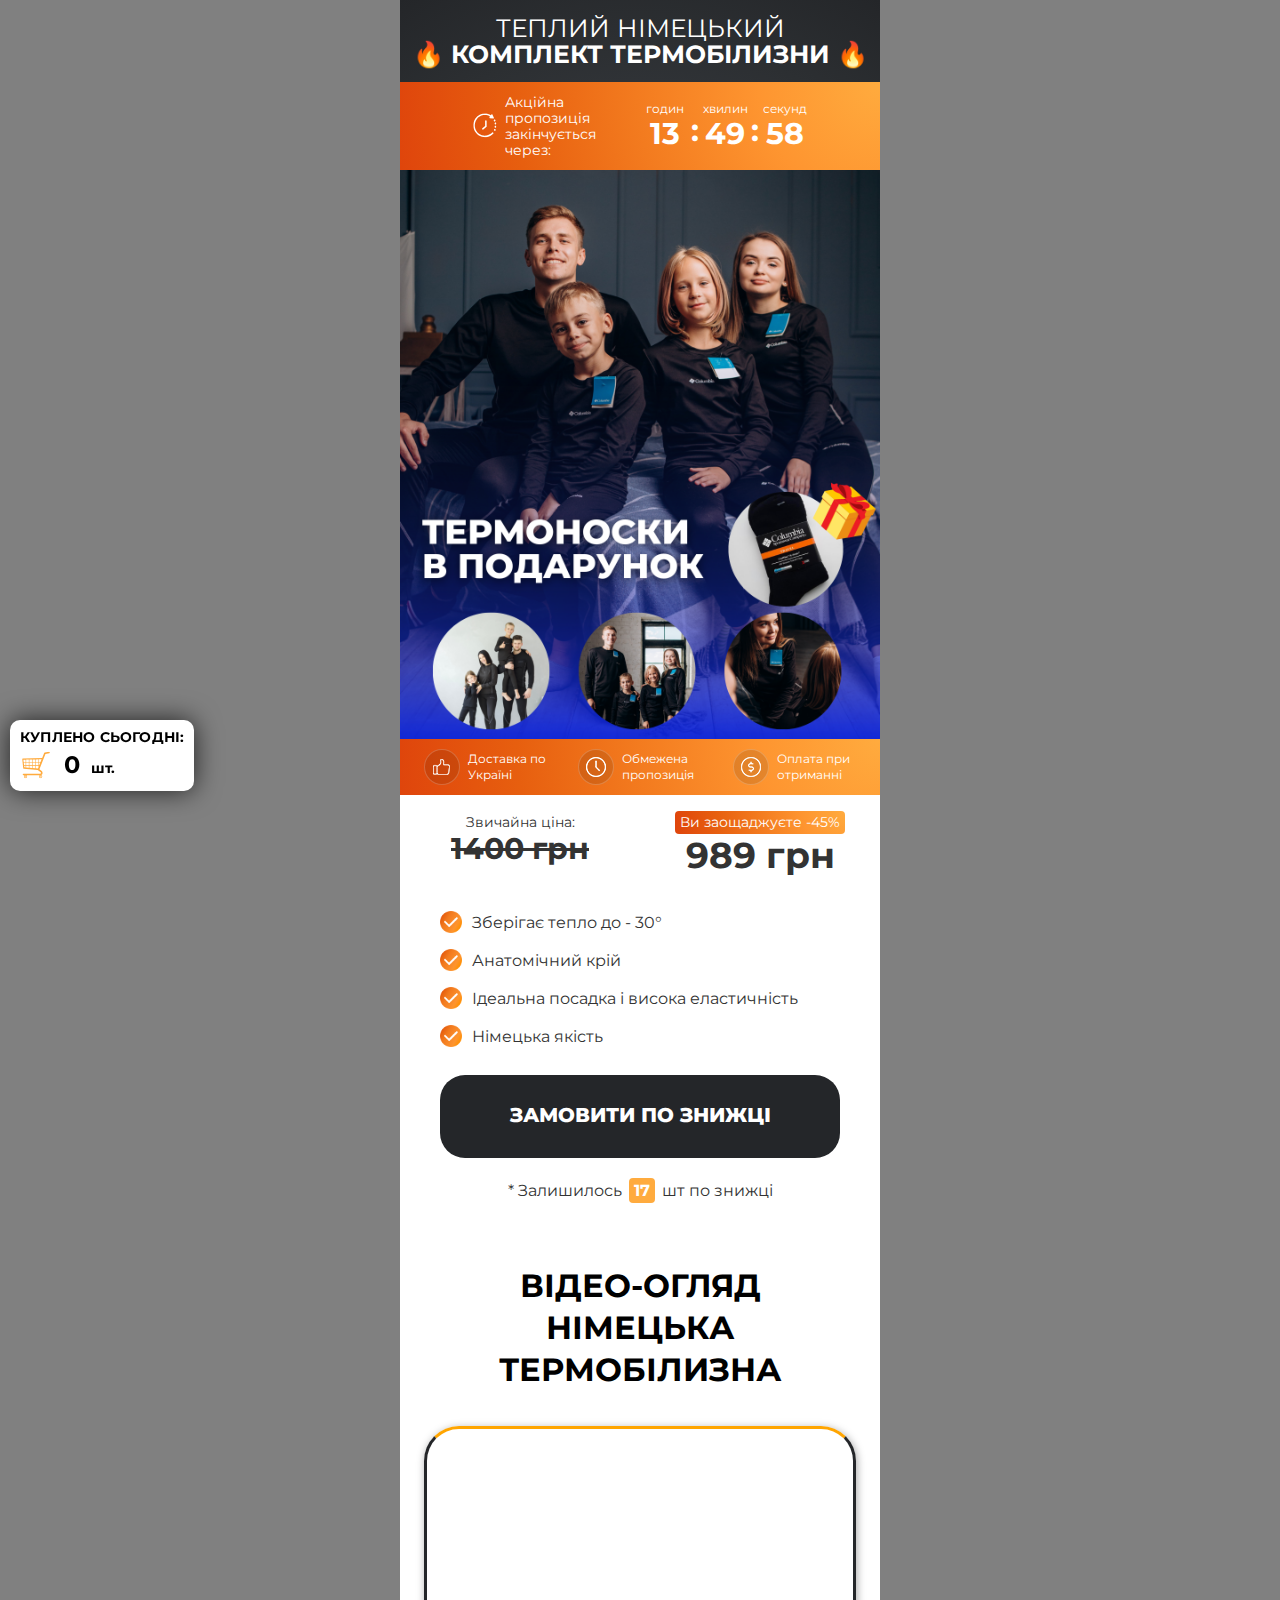
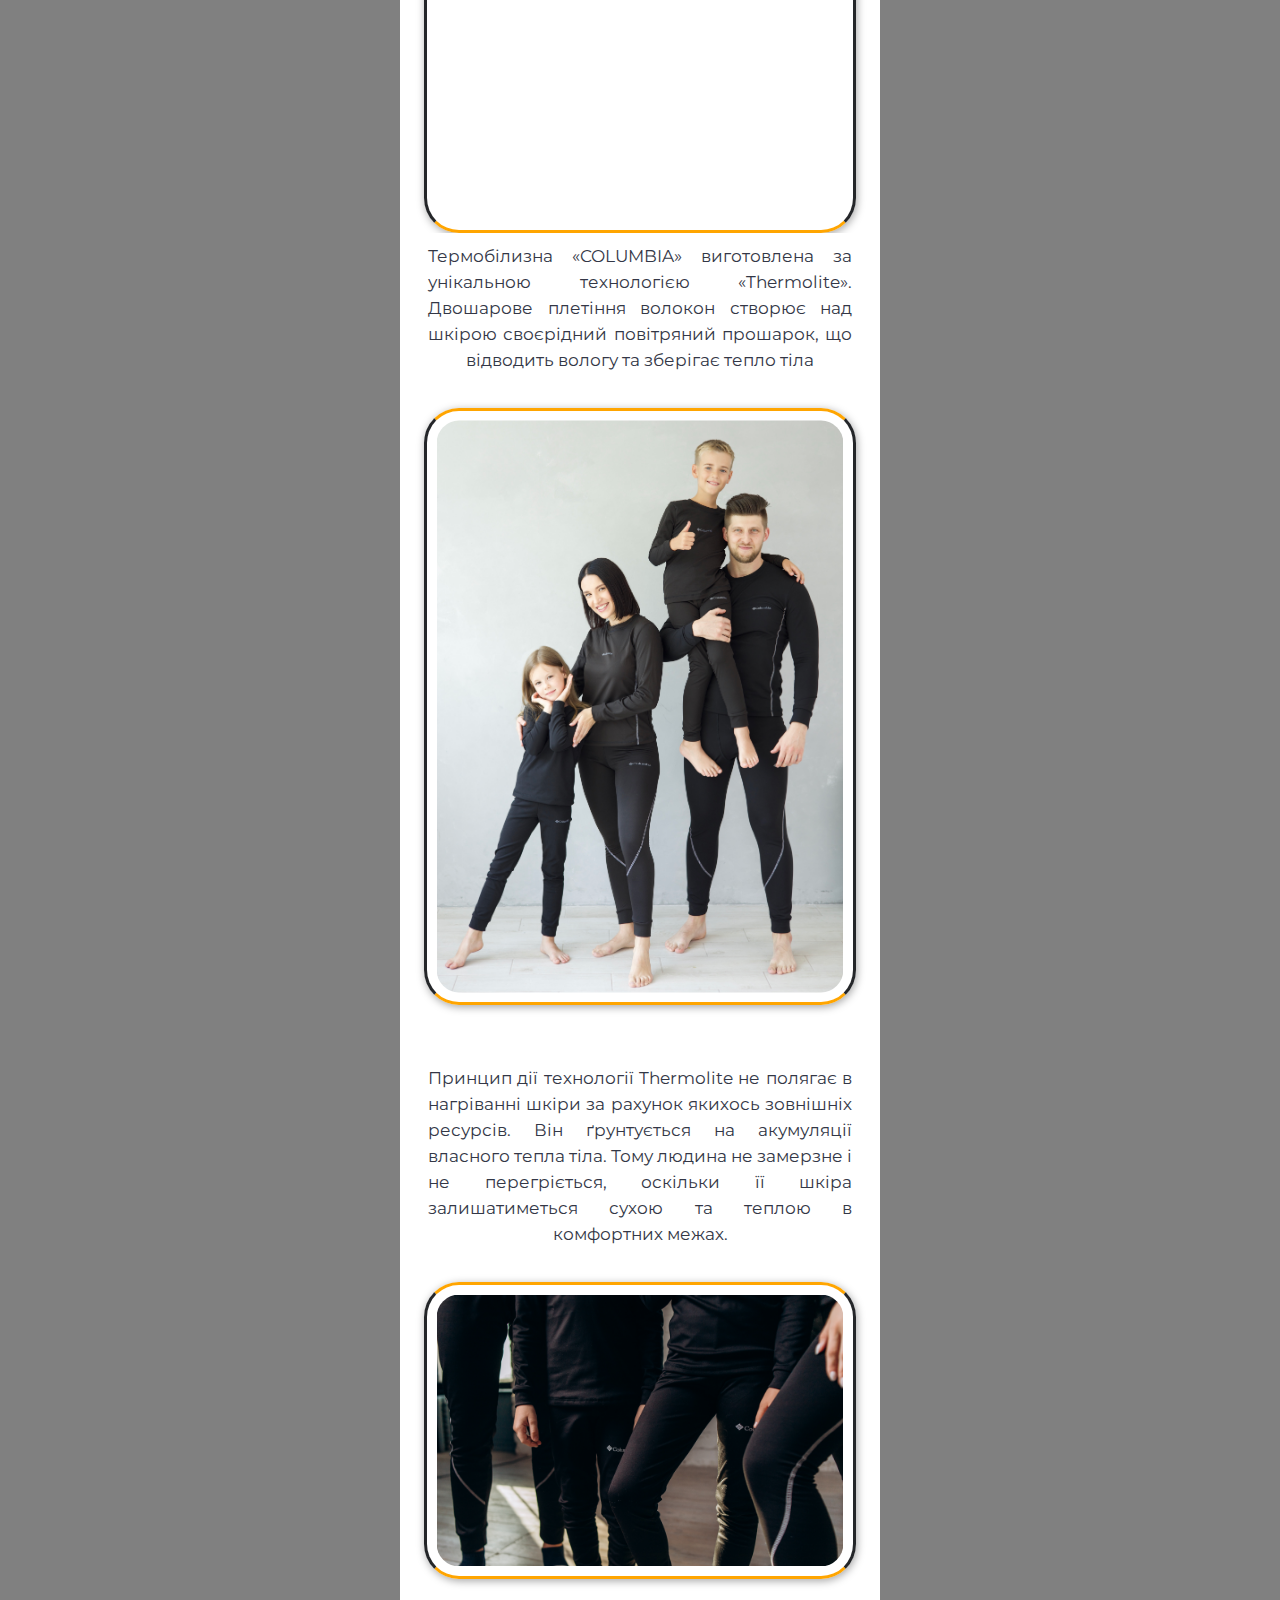
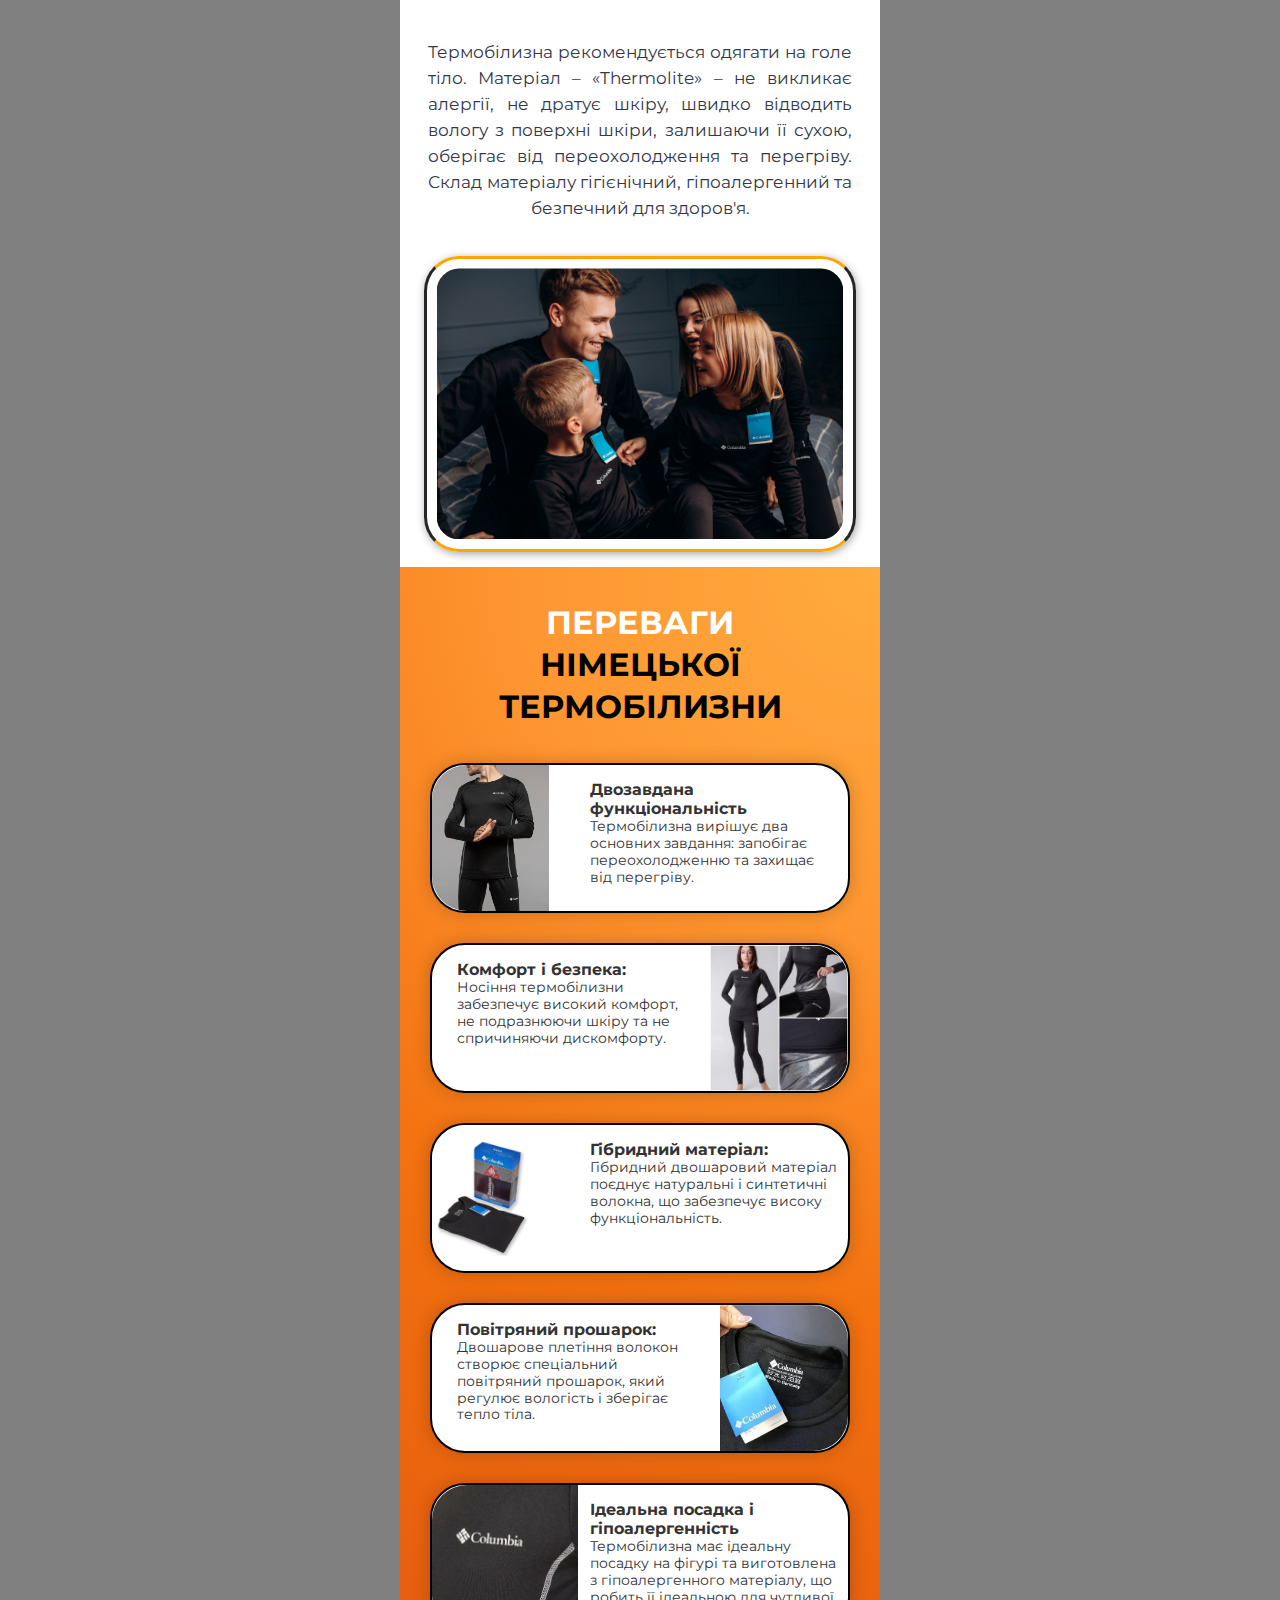
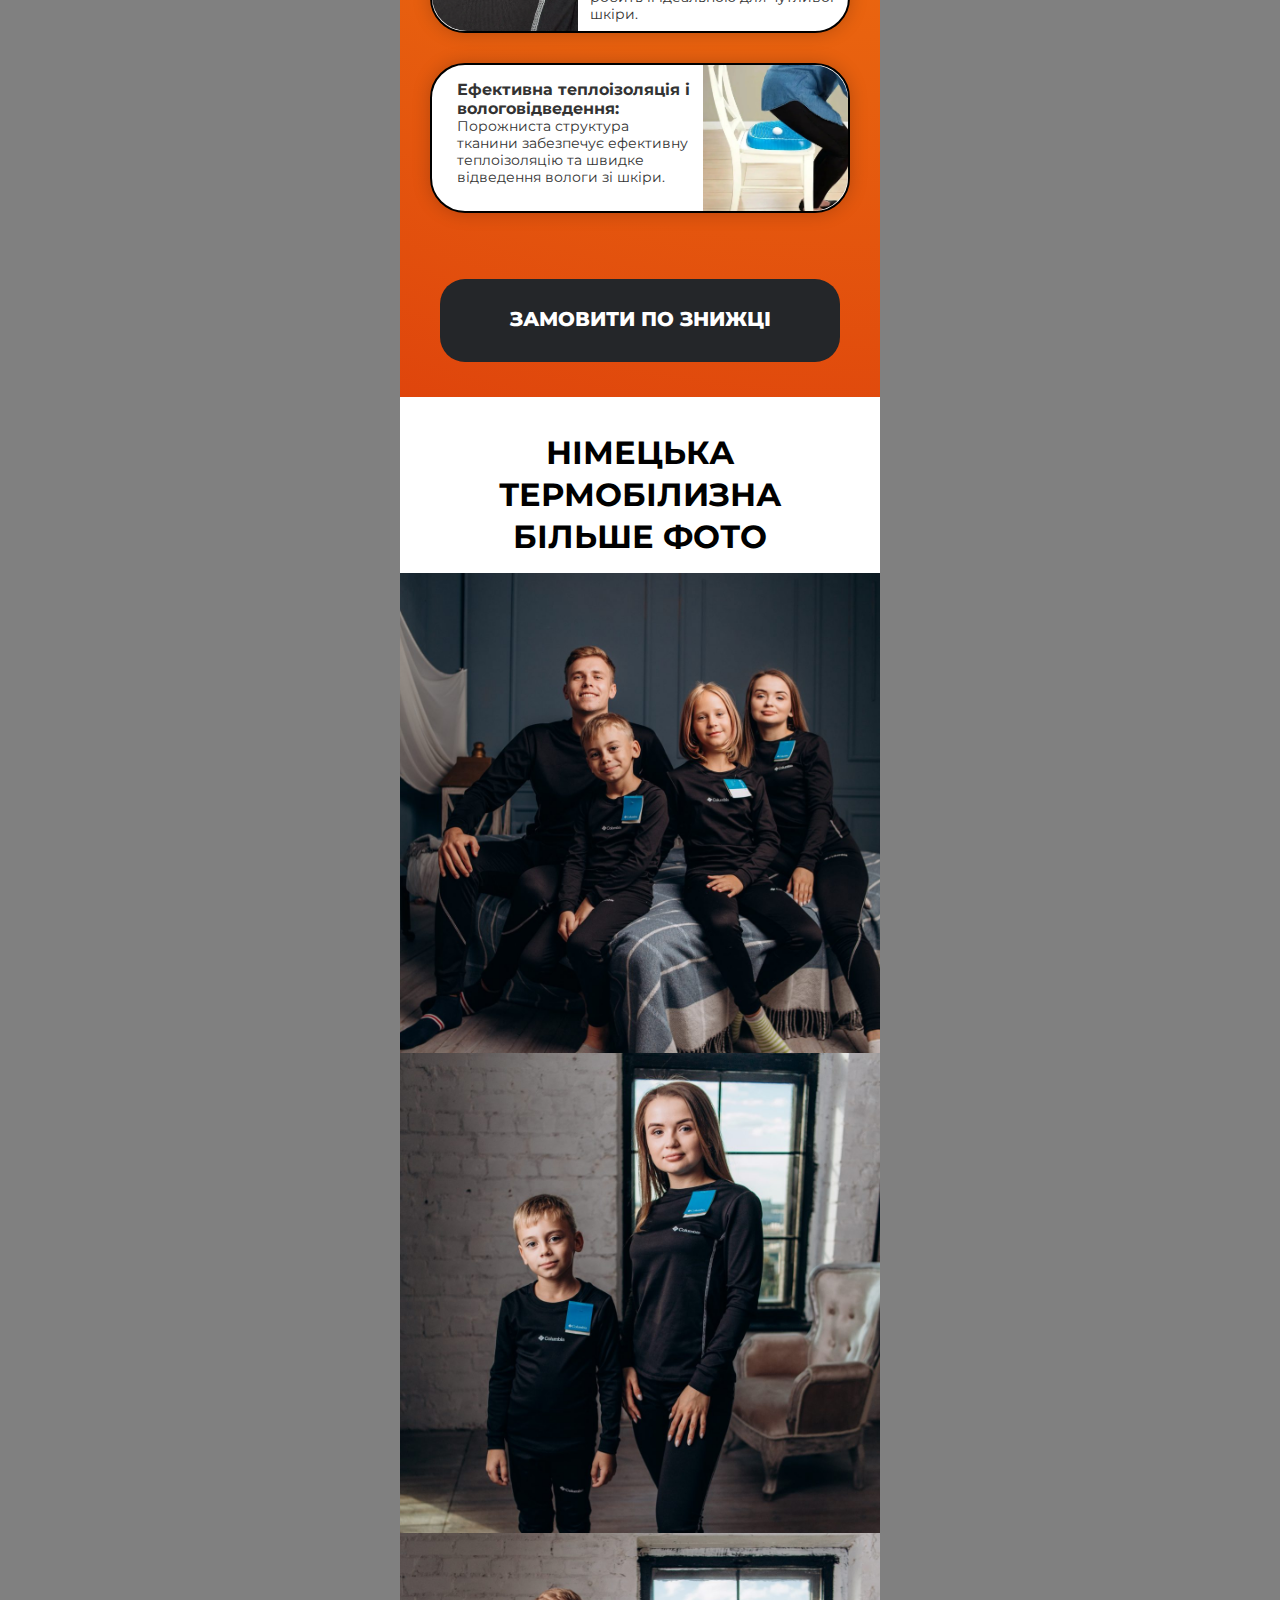
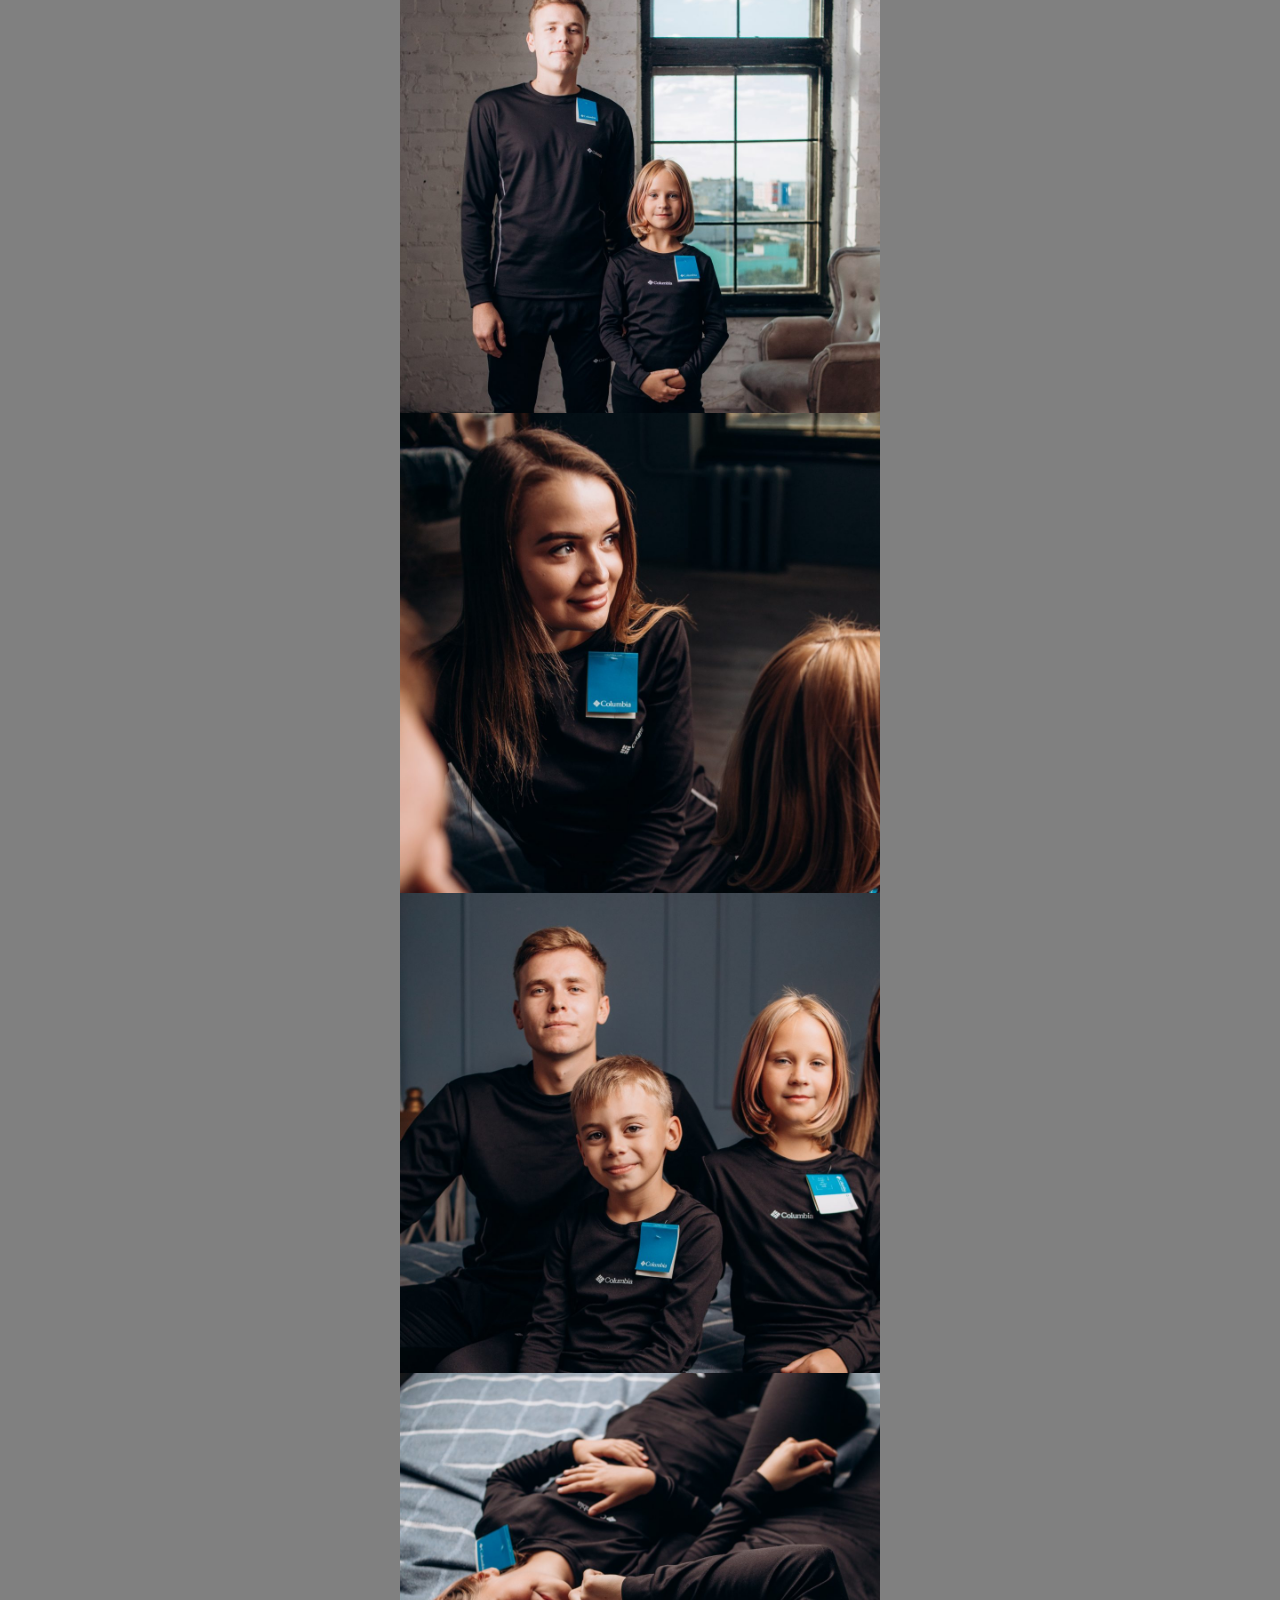
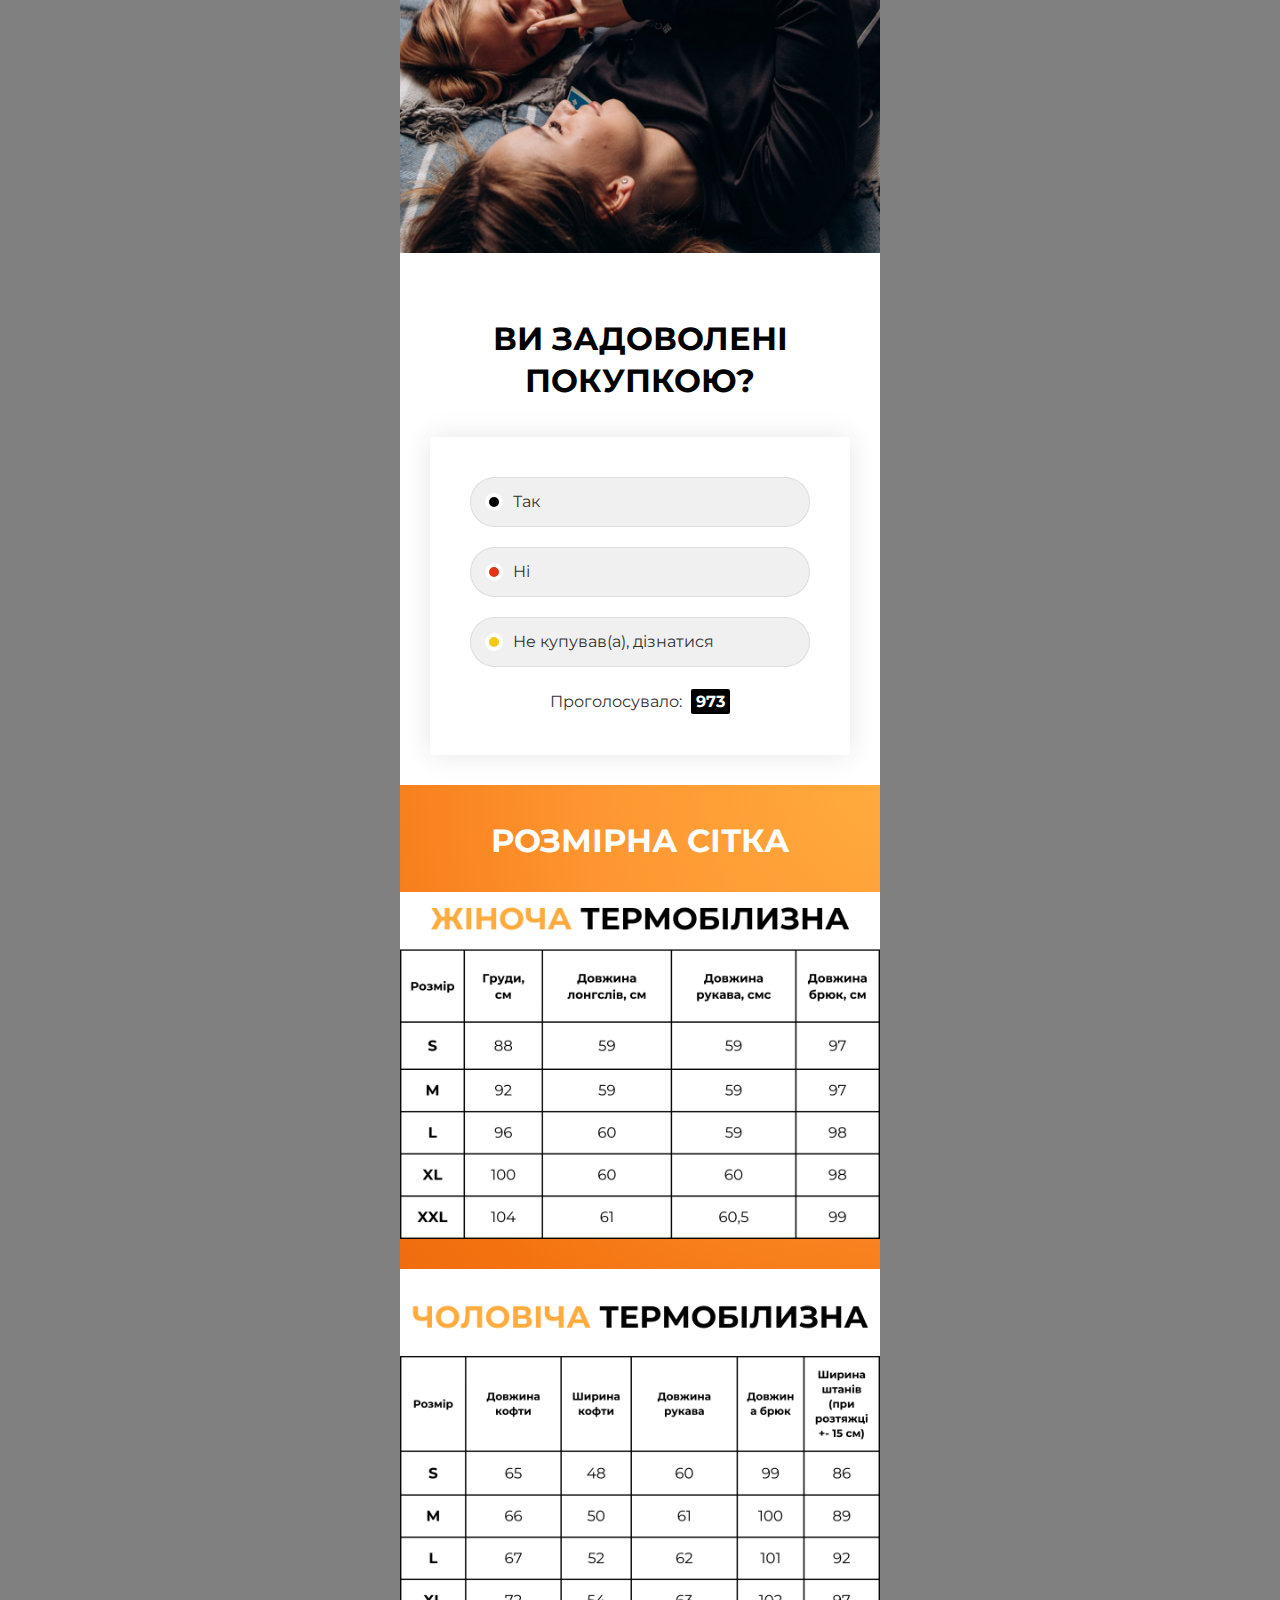
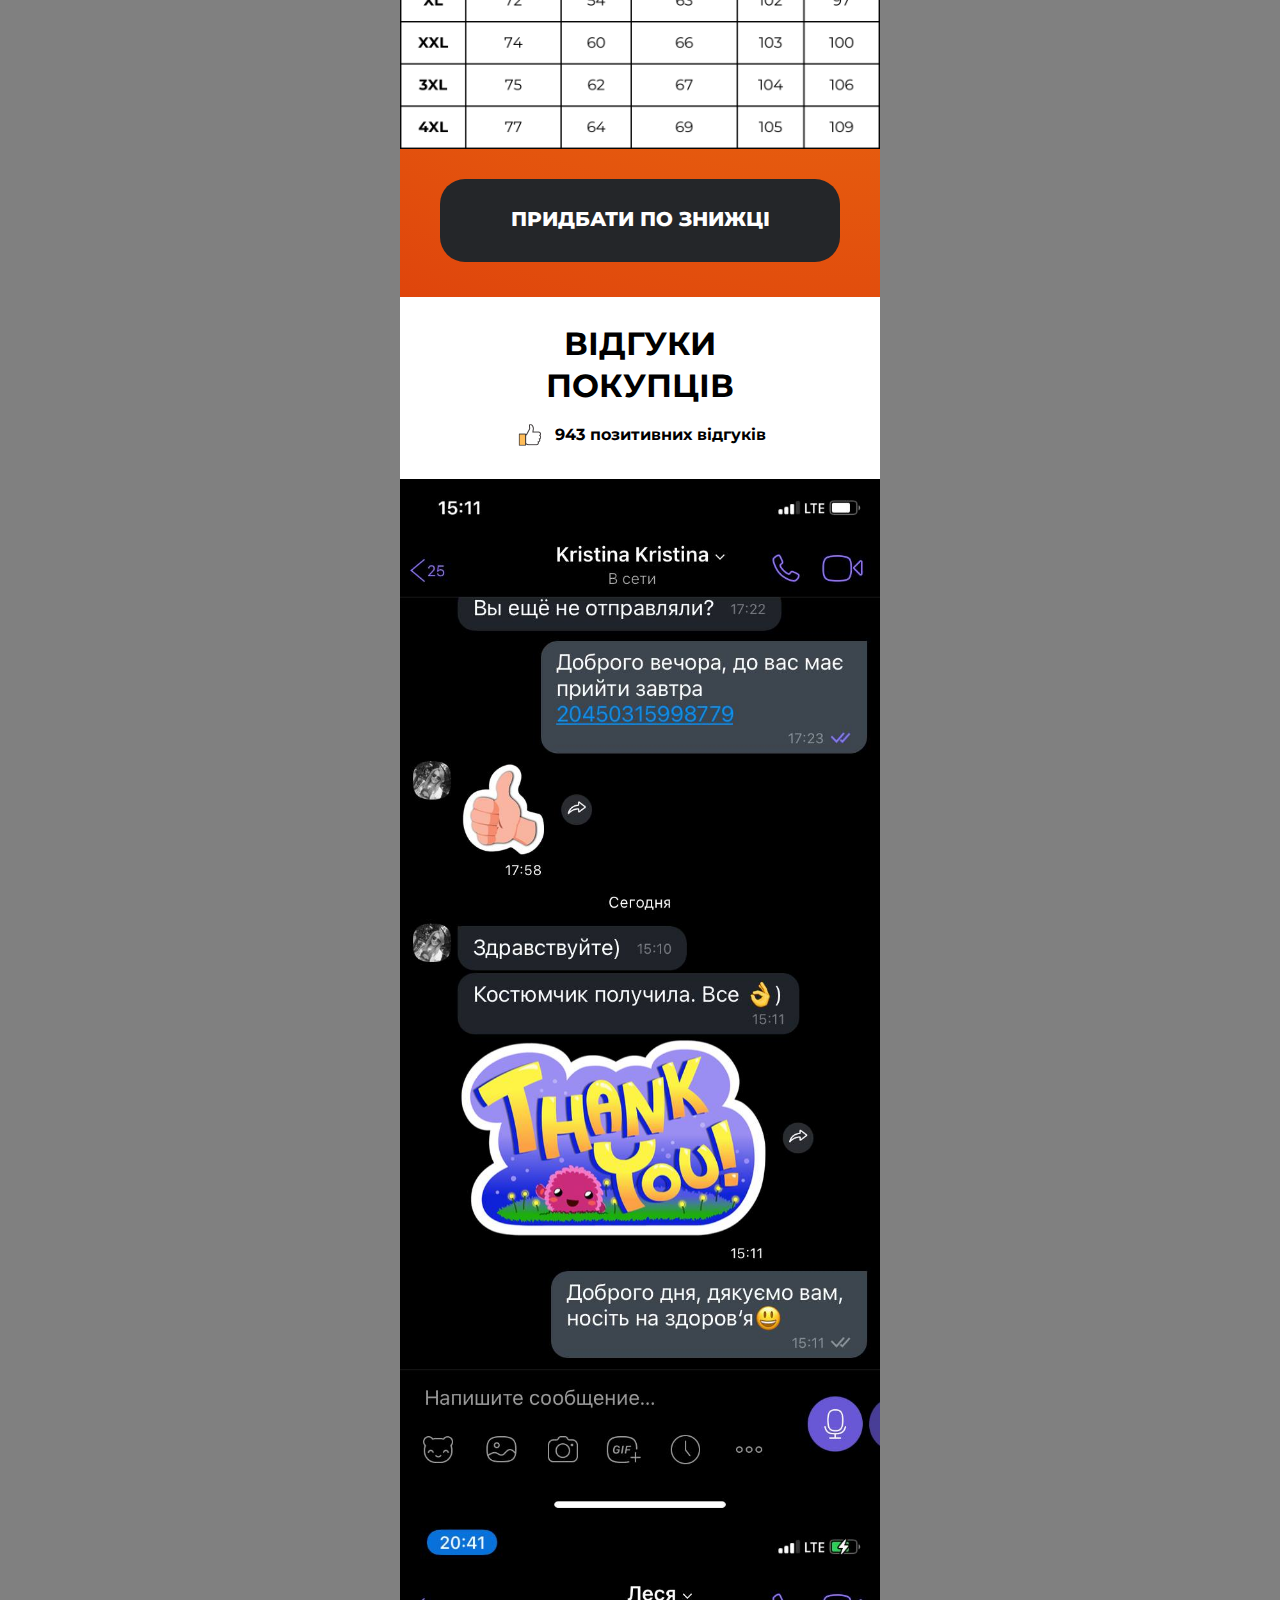
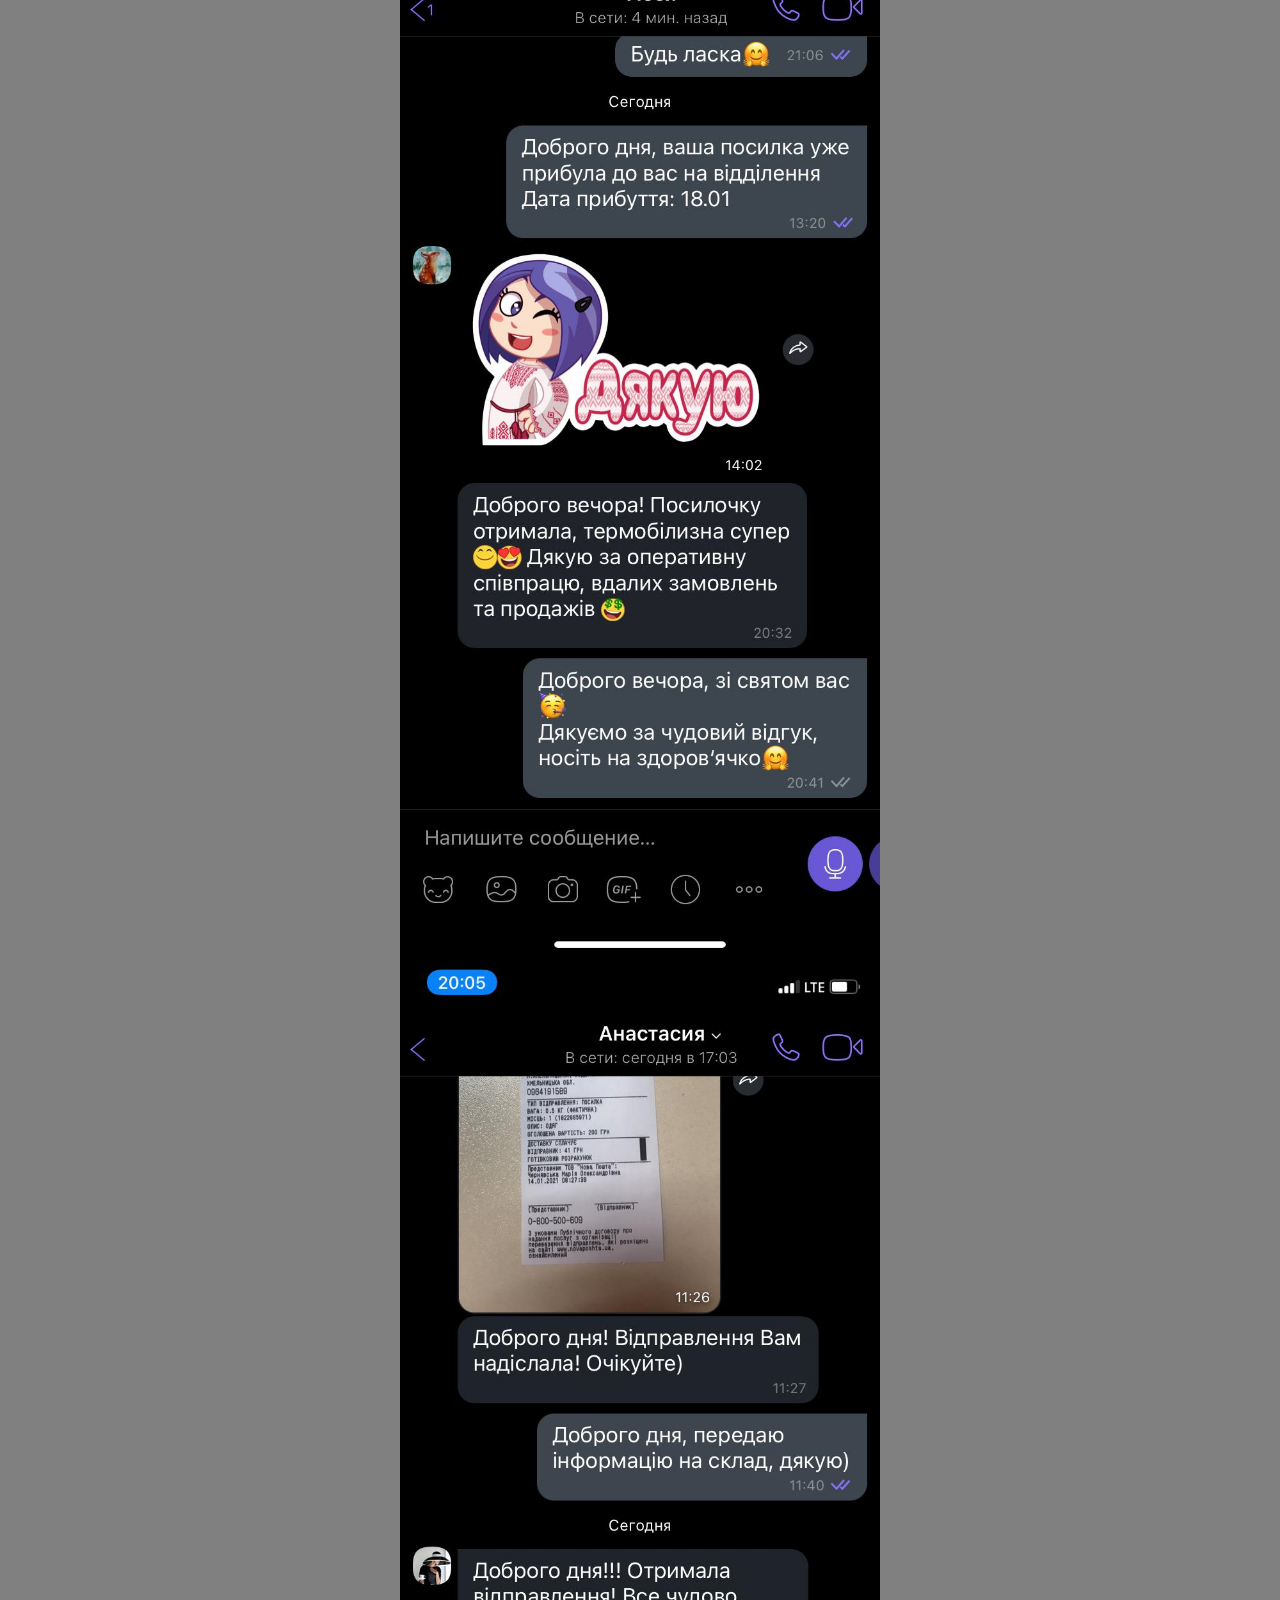
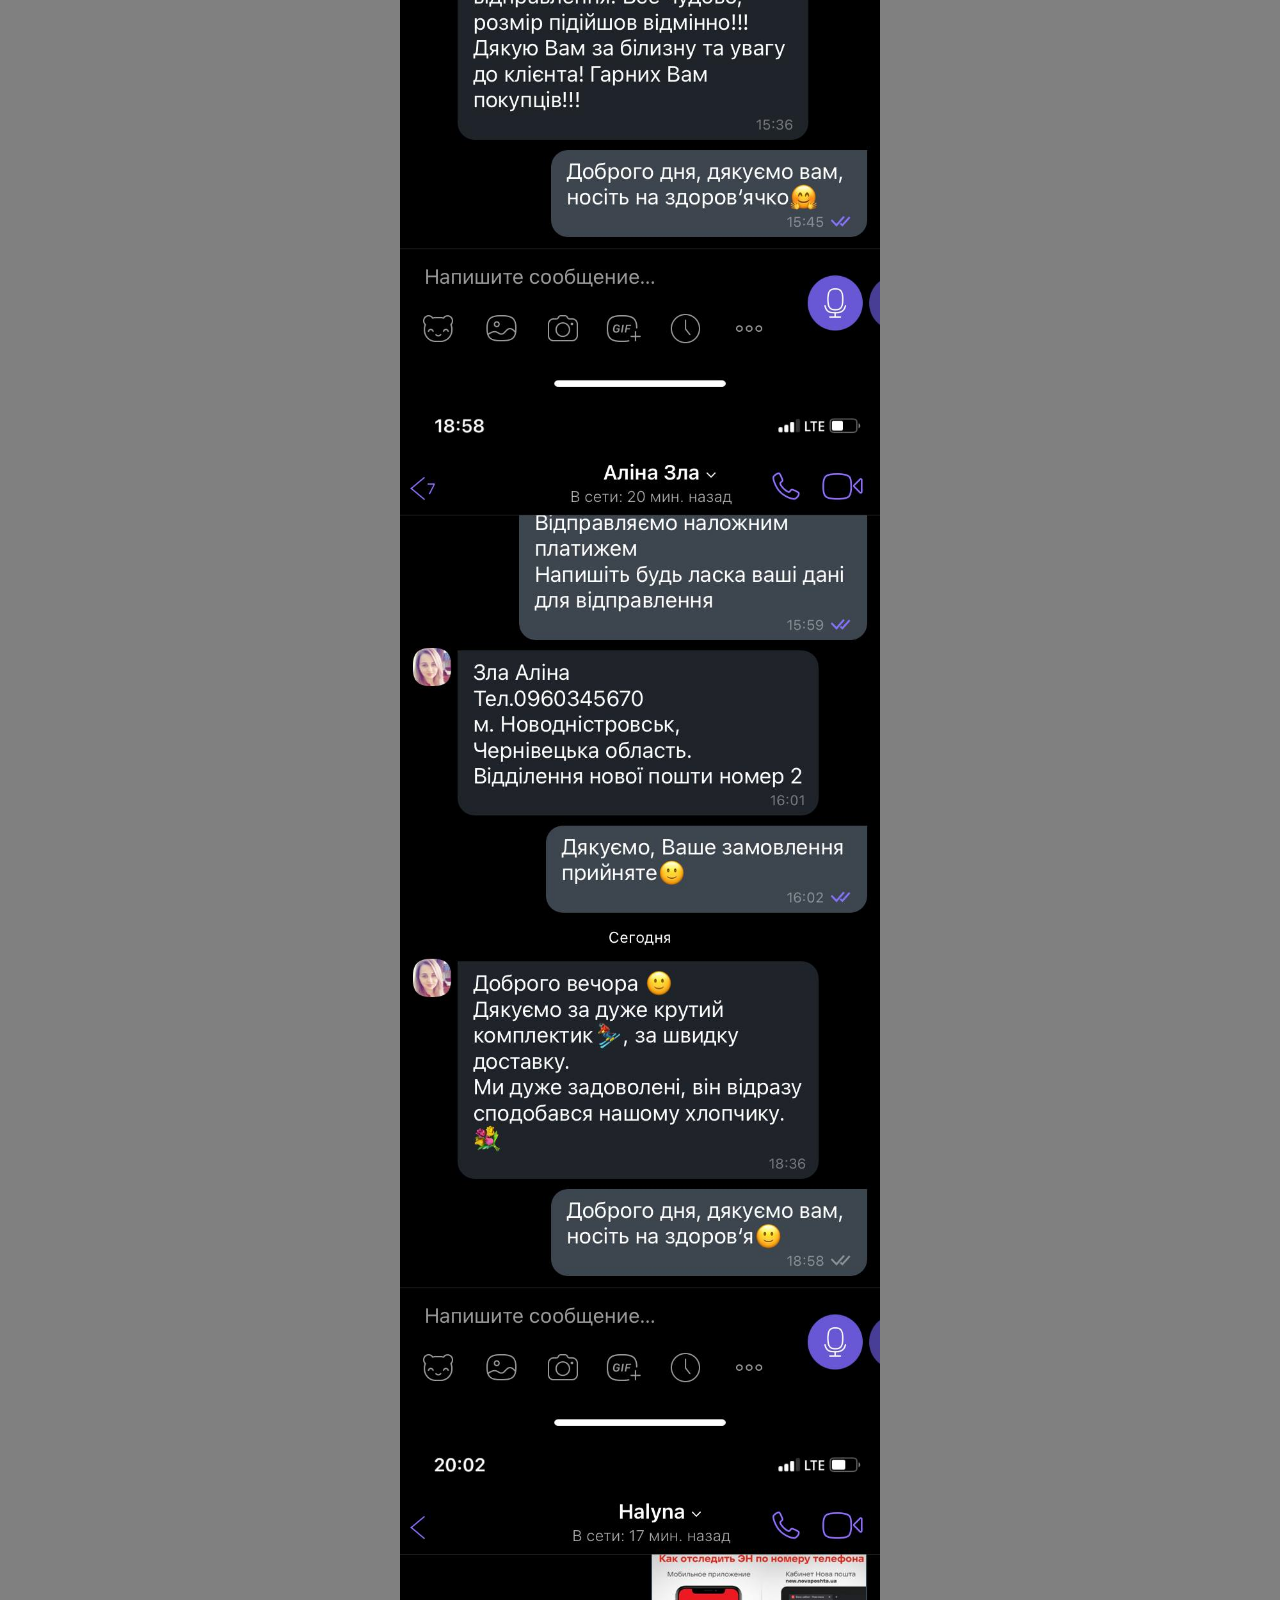
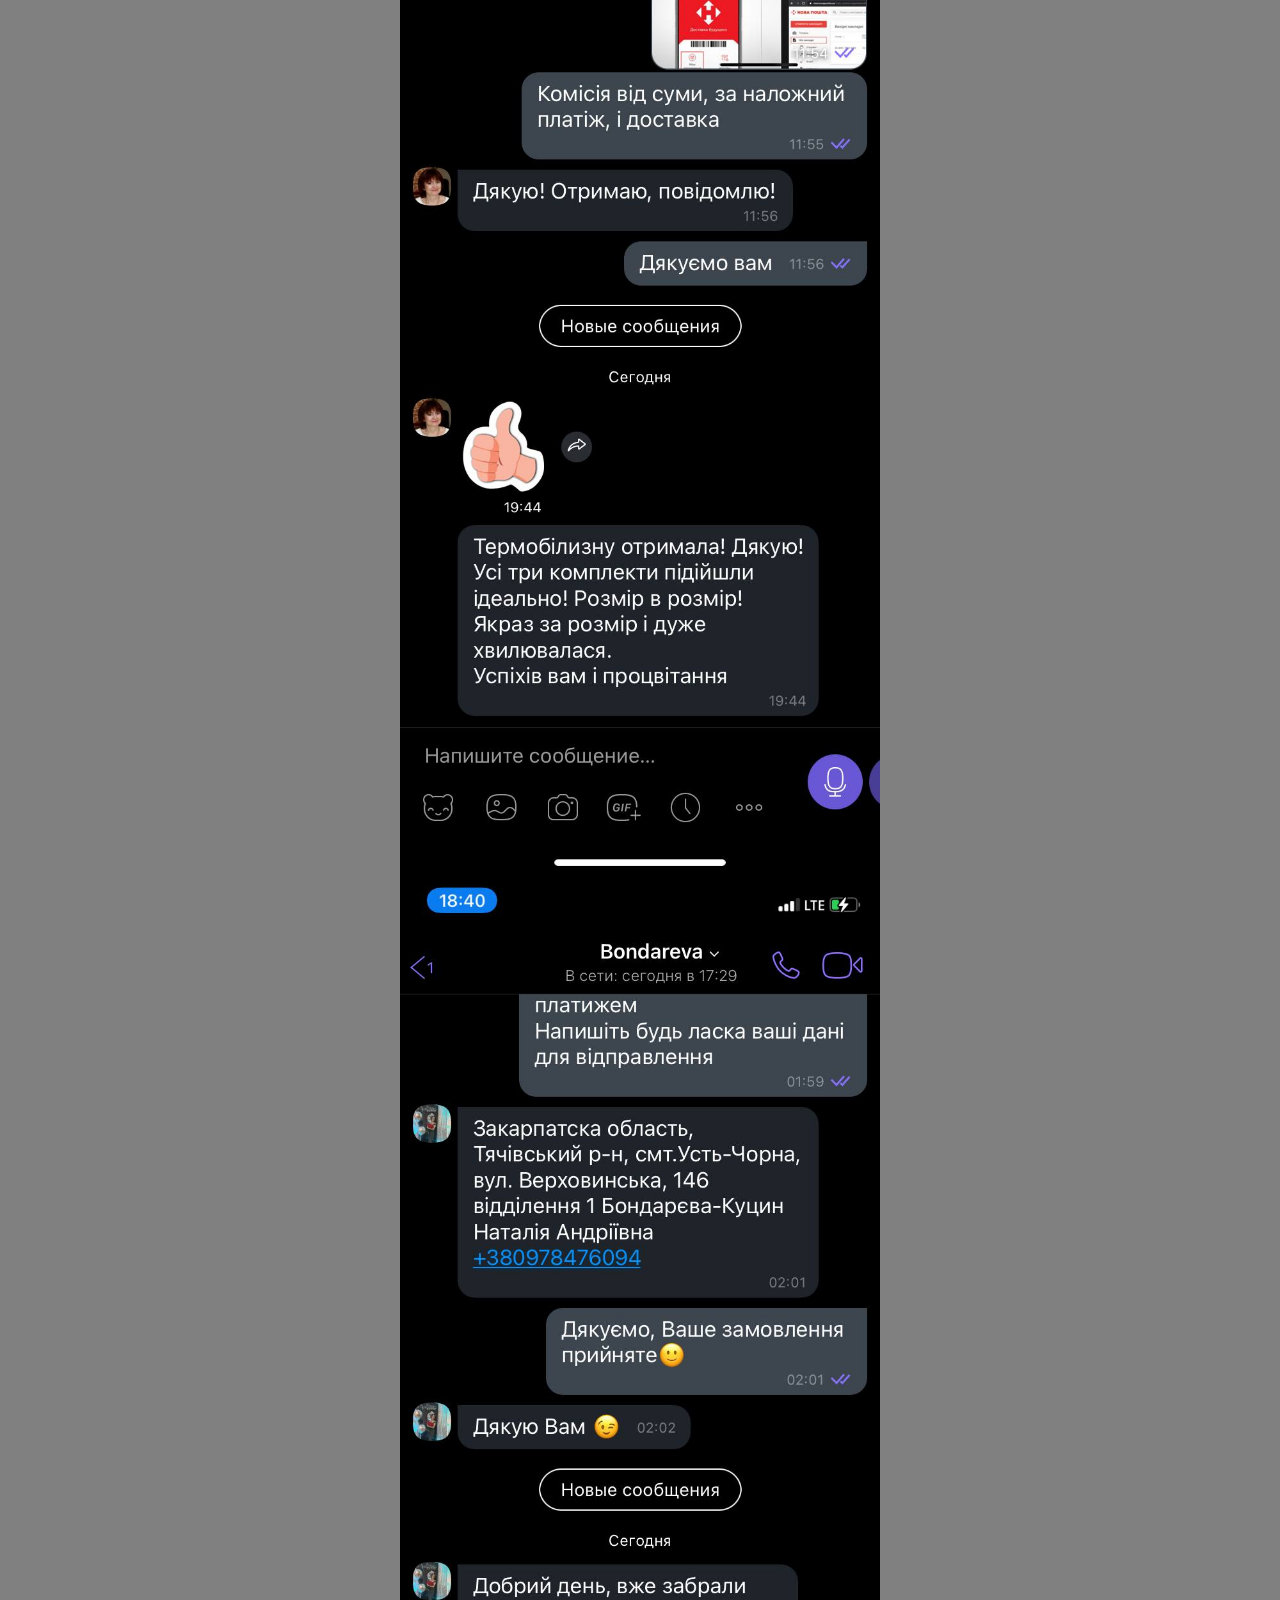
==== index.html @ 67dee2a6 "Add files via upload" ====
<!DOCTYPE html>
<html lang="ua">

<head>
    <meta charset="utf-8">
    <meta name="viewport" content="width=480">
    <title>Німецька Термобілизна</title>
    <link rel="shortcut icon" href="images/favicon.png.png" type="image/png">
    <link rel="stylesheet" href="css/push.css">
    <link rel="stylesheet" href="css/ProximaStara.css">
    <link rel="stylesheet" type="text/css" href="css/Bratello.css">
    <link rel="stylesheet" href="css/fontss.css">
    <link rel="stylesheet" href="css/options.css">
    <link rel="stylesheet" href="css/nastyle.css">

    <link rel="stylesheet" type="text/css"
        href="../../../cdn.jsdelivr.net/npm/slick-carousel%401.8.1/slick/slick.css" />

    <link rel="stylesheet" type="text/css"
        href="../../../cdn.jsdelivr.net/npm/slick-carousel%401.8.1/slick/slick-theme.css" />

    <script type="text/javascript" src="../../../cdn.jsdelivr.net/npm/jquery%403.6.0/dist/jquery.min.js"></script>


    <script type="text/javascript"
        src="../../../cdn.jsdelivr.net/npm/slick-carousel%401.8.1/slick/slick.min.js"></script>

    <link rel="stylesheet" href="../../../cdnjs.cloudflare.com/ajax/libs/Swiper/6.8.4/swiper-bundle.min.css">
    <script async src="../../../cdnjs.cloudflare.com/ajax/libs/Swiper/6.8.4/swiper-bundle.min.js"></script>
    <!-- Global site tag (gtag.js) - Google Analytics -->
    <link rel="stylesheet" type="text/css" href="css/slick.css" />
    <link rel="stylesheet" type="text/css" href="css/slick-theme.css" />

    <link rel="preconnect" href="https://fonts.googleapis.com/">
    <link rel="preconnect" href="https://fonts.gstatic.com/" crossorigin>
    <link href="https://fonts.googleapis.com/css2?family=Montserrat:wght@100;500;800&amp;display=swap" rel="stylesheet">
    <script src="../../../unpkg.com/inputmask%405.0.7/dist/inputmask.min.js"></script>



    <!-- Meta Pixel Code -->
    <script>
        !function (f, b, e, v, n, t, s) {
            if (f.fbq) return; n = f.fbq = function () {
                n.callMethod ?
                n.callMethod.apply(n, arguments) : n.queue.push(arguments)
            };
            if (!f._fbq) f._fbq = n; n.push = n; n.loaded = !0; n.version = '2.0';
            n.queue = []; t = b.createElement(e); t.async = !0;
            t.src = v; s = b.getElementsByTagName(e)[0];
            s.parentNode.insertBefore(t, s)
        }(window, document, 'script',
            '../../../connect.facebook.net/en_US/fbevents.js');
        fbq('init', '1077657916930075');
        fbq('track', 'PageView');
    </script>
    <noscript><img height="1" width="1" style="display:none"
            src="https://www.facebook.com/tr?id=1077657916930075&amp;ev=PageView&amp;noscript=1" /></noscript>
    <!-- End Meta Pixel Code -->

</head>


<style>
    /* Кнопка для контактів */

    .social-button {
        transition: all 0.4s;
        position: fixed;
        right: 25px;
        bottom: 60px;
        width: 60px;
        height: 60px;
        text-align: center;
        line-height: 60px;
        border-radius: 50%;
        background-image: radial-gradient(circle at 100% 0%, #ffab3e 0, #fe9530 25%, #f3710f 50%, #e75f0f 75%, #df450c 100%);
        color: #fff;
        font-size: 24px;
        box-shadow: 0 2px 5px 0 rgba(0, 0, 0, 0.26), 0 2px 10px 0 rgba(0, 0, 0, 0.22);
        cursor: pointer;
        transition-delay: 1s;
        z-index: 1000;
    }

    .social-button-open {
        transition-delay: 0s;
        bottom: 85px;
        color: black;
        background-color: #ffffff;
        box-shadow: 0 5px 11px 0 rgba(0, 0, 0, 0.28), 0 4px 15px 0 rgba(0, 0, 0, 0.25);
    }

    .social-button .social-point {
        transition: all 0.4s;
        opacity: 0;
        width: 0px;
        height: 0px;
        text-align: center;
        line-height: 50px;
        border-radius: 50%;
        color: #fff;
        font-size: 24px;
        box-shadow: 0 2px 5px 0 rgba(0, 0, 0, 0.26), 0 2px 10px 0 rgba(0, 0, 0, 0.22);
        cursor: pointer;
        visibility: hidden;
    }

    .social-button .social-point:hover {
        box-shadow: 0 5px 11px 0 rgba(0, 0, 0, 0.28), 0 4px 15px 0 rgba(0, 0, 0, 0.25);
    }

    .social-button .social-point:nth-child(2) {
        transition-delay: 0.3s;
        position: absolute;
        right: 50px;
        bottom: 50px;
        background-color: #3c4152;
    }

    .social-button .social-point:nth-child(3) {
        transition-delay: 0.4s;
        position: absolute;
        right: 50px;
        bottom: 50px;
        background-color: #DC4E41;
    }

    .social-button .social-point:nth-child(4) {
        transition-delay: 0.5s;
        position: absolute;
        right: 50px;
        bottom: 50px;
        background-color: #1da1f2;
    }

    .social-button .social-point:nth-child(5) {
        transition-delay: 0.6s;
        position: absolute;
        right: 50px;
        bottom: 50px;
        background-color: #49a942;
    }

    .social-button .social-point:nth-child(6) {
        transition-delay: 0.7s;
        position: absolute;
        right: 50px;
        bottom: 50px;
        background-color: #3b5998;
    }

    .social-button-open .social-point-open {
        opacity: 1;
        width: 50px;
        height: 50px;
        visibility: visible;
    }

    .social-button-open .social-point-open:nth-child(2) {
        right: 5px;
        bottom: 80px;
    }

    .social-button-open .social-point-open:nth-child(2):hover {
        transition-delay: 0s;
        background-color: #1EA551;
    }

    .social-button-open .social-point-open:nth-child(3) {
        right: 65px;
        bottom: 65px;
    }

    .social-button-open .social-point-open:nth-child(3):hover {
        transition-delay: 0s;
        background-color: #B14237;
    }

    .social-button-open .social-point-open:nth-child(4) {
        right: 80px;
        bottom: 5px;
    }

    .social-button-open .social-point-open:nth-child(4):hover {
        transition-delay: 0s;
        background-color: #1980BF;
    }

    .social-button-open .social-point-open:nth-child(5) {
        right: 65px;
        bottom: -65px;
    }

    .social-button-open .social-point-open:nth-child(5):hover {
        transition-delay: 0s;
        background-color: #3D8937;
    }

    .social-button-open .social-point-open:nth-child(6) {
        right: 5px;
        bottom: -80px;
    }

    .social-button-open .social-point-open:nth-child(6):hover {
        transition-delay: 0s;
        background-color: #2F4575;
    }

    .social-point i {
        position: relative;
        top: 3px;
    }

    /* Кнопка для контактів */


    /* Голосування */

    .vote_section {
        padding: 30px;
    }

    .vote_section .vote_block {
        padding: 40px;
        background: #fff;
        -webkit-box-shadow: 0 0 27px rgba(2, 2, 2, 0.1);
        -moz-box-shadow: 0 0 27px rgba(2, 2, 2, 0.1);
        box-shadow: 0 0 27px rgba(2, 2, 2, 0.1);
    }

    .vote_section .questions_list {
        margin: 0 0 22px;
    }

    .vote_section .question_item {
        margin: 0 0 20px;
        height: 50px;
        -webkit-border-radius: 25px;
        -moz-border-radius: 25px;
        border-radius: 25px;
        background: #f0f0f0;
        -webkit-box-shadow: 0 0 0 1px #dedede inset;
        -moz-box-shadow: 0 0 0 1px #dedede inset;
        box-shadow: 0 0 0 1px #dedede inset;
        overflow: hidden;
        position: relative;
        cursor: pointer;
    }

    .vote_section .question_item:last-child {
        margin: 0;
    }

    .vote_section .question_item .line {
        display: none;
        width: 0%;
        height: 50px;
        position: absolute;
        top: 0;
        left: 0;
    }

    .vote_section .questions_list.active .question_item .line {
        display: block;
    }

    .vote_section .question_item:nth-child(1) .line {
        background: #000;
    }

    .vote_section .question_item:nth-child(2) .line {
        background: #e43315;
    }

    .vote_section .question_item:nth-child(3) .line {
        background: #f5ca16;
    }

    .vote_section .question_item .question_text {
        float: left;
        padding: 0 0 0 20px;
        line-height: 50px;
        position: relative;
    }

    .vote_section .question_item .question_text:before {
        -webkit-box-sizing: border-box;
        -moz-box-sizing: border-box;
        box-sizing: border-box;
        display: inline-block;
        vertical-align: middle;
        content: '';
        margin: -2px 10px 0 -5px;
        width: 18px;
        height: 18px;
        border: 4px solid #fff;
        -webkit-border-radius: 9px;
        -moz-border-radius: 9px;
        border-radius: 9px;
    }

    .vote_section .questions_list.active .question_item .question_text:before {
        display: none;
    }

    .vote_section .question_item:nth-child(1) .question_text:before {
        background: #000;
    }

    .vote_section .question_item:nth-child(2) .question_text:before {
        background: #e43315;
    }

    .vote_section .question_item:nth-child(3) .question_text:before {
        background: #f5ca16;
    }

    .vote_section .question_item .percents {
        display: none;
        float: right;
        padding: 0 20px 0 0;
        font-weight: 700;
        line-height: 50px;
        text-align: right;
        position: relative;
    }

    .vote_section .questions_list.active .question_item .percents {
        display: block;
    }

    .vote_section .voice_count {
        text-align: center;
    }

    .vote_section .voice_count b {
        margin: 0 0 0 5px;
        padding: 3px 5px;
        -webkit-border-radius: 2px;
        -moz-border-radius: 2px;
        border-radius: 2px;
        background: #000;
        color: #fff;
    }

    /* Голосування */


    /* Моб меню */

    .modal-body {
        background-image: radial-gradient(circle at 100% 0%, #ffab3e 0, #fe9530 25%, #f3710f 50%, #e75f0f 75%, #df450c 100%);
        z-index: 90;
        padding: 100px 0 0 0;
        display: inline-block;
        max-width: 480px;
        width: 100%;
        -webkit-transform: skewX(-5deg) translateX(200%);
        -ms-transform: skewX(-5deg) translateX(200%);
        transform: skewX(-5deg) translateX(200%);
        position: fixed;
        top: 0;
        right: 0;
        left: 0;
        margin: 0 auto;
        opacity: 0;
        will-change: transform, opacity;
        -webkit-transition: opacity 0.1s, -webkit-transform 0.3s;
        transition: opacity 0.1s, -webkit-transform 0.3s;
        -o-transition: transform 0.3s, opacity 0.1s;
        transition: transform 0.3s, opacity 0.1s;
        transition: transform 0.3s, opacity 0.1s, -webkit-transform 0.3s;
        height: 100vh;
        overflow: auto;
    }

    .modal-block {
        padding: 0;
    }

    .modal-block li {
        text-align: right;
        padding: 0 10px;
        border-bottom: 1px solid;
        display: block;
        height: 47.5px;
        display: flex;
        flex-direction: row;
        justify-content: flex-end;
        align-content: center;
        align-items: center;
    }

    .modal-block li a {
        text-decoration: none;
        font-weight: bold;
        text-transform: uppercase;
        color: #ffffff;
        display: block;
        width: 100%;
        height: 47.5px;
        line-height: 47.5px;
    }

    .modal-body.show-menu {
        opacity: 1 !important;
        transform: skewX(0deg) translate(0, 0) !important;
        -webkit-transform: skewX(0deg) translate(0, 0) !important;
        -ms-transform: skewX(0deg) translate(0, 0) !important;
    }

    header {
        width: 100%;
        height: 80px;
        transform: translate(0, -100%);
        transition: 0.5s;
        padding: 0 20px;
        display: flex;
        align-content: center;
        flex-direction: row;
        justify-content: space-between;
        align-items: center;
        width: 100%;
        max-width: 481px;
        margin: 0 auto;
    }

    header.active {
        position: fixed;
        left: 0;
        right: 0;
        top: 0;
        transform: translate(0, 0);
        transition: 0.5s;
        z-index: 100;
        box-shadow: 0px 4px 6px rgb(0 0 0 / 20%);
        background-image: radial-gradient(circle at 100% 0%, #ffab3e 0, #fe9530 25%, #f3710f 50%, #e75f0f 75%, #df450c 100%);
    }

    header a.logo svg {
        width: 100px;
        margin: 0 0;

    }

    header a.logo {
        width: 100px;
        height: 60px;
        transition: 0.6s;
        position: absolute;
        left: 190px;
    }

    header a.logo:hover {
        opacity: 0.7;
    }

    svg.nav-button {
        width: 45px;
        transition: 0.6s;
        cursor: pointer;
        position: absolute;
        left: 410px;
    }

    svg.nav-button:hover {
        opacity: 0.7;
    }

    .show-li:nth-child(1) {
        -webkit-transition-delay: 0.1s !important;
        -o-transition-delay: 0.1s !important;
        transition-delay: 0.1s !important;
    }

    .show-li:nth-child(2) {
        -webkit-transition-delay: 0.2s !important;
        -o-transition-delay: 0.2s !important;
        transition-delay: 0.2s !important;
    }

    .show-li:nth-child(3) {
        -webkit-transition-delay: 0.3s !important;
        -o-transition-delay: 0.3s !important;
        transition-delay: 0.3s !important;
    }

    .show-li:nth-child(4) {
        -webkit-transition-delay: 0.4s !important;
        -o-transition-delay: 0.4s !important;
        transition-delay: 0.4s !important;
    }

    .show-li:nth-child(5) {
        -webkit-transition-delay: 0.5s !important;
        -o-transition-delay: 0.5s !important;
        transition-delay: 0.5s !important;
    }

    .show-li:nth-child(6) {
        -webkit-transition-delay: 0.6s !important;
        -o-transition-delay: 0.6s !important;
        transition-delay: 0.6s !important;
    }

    .modal-block li svg {
        width: 36px;
        fill: #000;
    }

    section.sect99 {
        padding: 40px 0 0 0;
    }

    .offer_section-top {
        border-top: 80px solid #4f41a2;
    }

    .clearfix:after {
        content: "";
        display: block;
        clear: both;
    }

    img {
        max-width: 100%;
        height: auto;
        margin-bottom: -8px;
    }

    b {
        font-weight: 700;
    }

    /* Моб меню */

    /* Слайдер */

    .gallery {
        width: 100%;
        max-width: 620px;
        margin: 0px auto;
    }

    .gallery-slider {
        width: 100%;
        height: auto;
        margin: 0 0 10px 0;
    }

    .gallery-slider .swiper-slide {
        width: auto;
        height: 478px;
    }

    .gallery-slider .swiper-slide img {
        display: block;
        width: auto;
        height: 100%;
        margin: 0 auto;
    }

    .gallery-thumbs {
        width: 100%;
        padding: 0;
        overflow: hidden;
    }

    .gallery-thumbs .swiper-slide {
        width: 150px;
        height: 150px;
        text-align: center;
        overflow: hidden;
        opacity: 0.5;
    }

    .gallery-thumbs .swiper-slide-active {
        opacity: 1;
    }

    .gallery-thumbs .swiper-slide img {
        width: auto;
        height: 100%;
    }

    .swiper-button-prev,
    .swiper-button-next {
        color: #000;
    }

    .price {
        z-index: 10;
        margin: -46px auto 10px;
    }


    .offer .bullet .pic {
        z-index: 1;
    }

    .offer .main-title {
        text-decoration: none;
        display: block;
    }


    /* Слайдер */


    /*   Стиль характеристики   */

    .char-list li {
        padding: 8px 30px;
        color: #fff;
    }

    .char-list li:nth-child(even) {
        background-image: radial-gradient(circle at 100% 0%, #ffab3e 0, #fe9530 25%, #f3710f 50%, #e75f0f 75%, #df450c 100%);
    }

    .char-list li b {
        display: block;
        float: left;
        width: 150px;
    }

    .char-list li span {
        display: block;
        margin-left: 167px;
    }

    /*   Стиль характеристики   */

    /*   Головні стилі  */

    .slick-dots {
        height: 23px;
        text-align: center;
        margin-top: 25px;
    }

    .slick-dots:after {
        clear: both;
        content: "";
        display: block;
        height: 0;
        width: 0;
        visibility: hidden;
    }

    .slick-dots li {
        display: inline-block;
        vertical-align: top;
        padding: 0 6px;
        overflow: hidden;
    }

    .offer {
        padding: 0;
        background-image: radial-gradient(circle, #444a50, #3c4146, #34373c, #2c2f32, #242629);
    }

    .offer .box {
        position: relative;
        background-image: radial-gradient(circle at 100% 0%, #ffab3e 0, #fe9530 25%, #f3710f 50%, #e75f0f 75%, #df450c 100%);
        height: 600px;
    }

    .offer .main-title {
        font-family: 'Acrom', Arial, Helvetica, sans-serif;
        font-size: 44px;
        font-weight: 700;
        line-height: 50px;
        color: #fff;
        text-align: center;
        text-transform: uppercase;
        padding: 10px 0 3px;
    }

    .offer .sub-title {
        font-size: 25px;
        color: #fff;
        text-align: center;
        padding-top: 15px;
        padding-bottom: 15px;
        text-transform: uppercase;
    }

    .offer .sale {
        background: url(../../../zakupay-store.com/tovary/images/sale-bg.html) 0 0 no-repeat;
        width: 209px;
        height: 113px;
        margin-left: 267px;
        color: #fff;
        font-size: 26px;
        line-height: 40px;
        text-align: center;
        margin-top: 143px;
        position: absolute;
    }

    .offer .sale span {
        display: inline-block;
        transform: rotate(-7deg);
        padding-top: 9px;
    }

    .offer .sale b {
        display: block;
        font-size: 50px;
    }

    .offer .bullet {
        font-size: 0;
        padding: 0 10px 20px;
    }

    .offer .bullet li {
        display: inline-block;
        vertical-align: top;
        width: 33.33%;
        font-size: 18px;
        text-align: center;
    }

    .offer .bullet .pic {
        position: relative;
        margin-bottom: 15px;
    }

    .offer .bullet .pic:after {
        position: absolute;
        left: 50%;
        bottom: -9px;
        margin-left: -15px;
        display: block;
        width: 30px;
        height: 30px;
        background: url("../../../zakupay-store.com/tovary/images/check-icon.html") 0 0 no-repeat;
        content: '';
    }

    .offer .bullet img {
        display: block;
        margin: 0 auto;
        border: 4px solid #fff;
        -webkit-border-radius: 4px;
        -moz-border-radius: 4px;
        border-radius: 4px;
    }

    .offer .bullet p {
        padding: 0 5px;
        color: #f5f5f5;
    }


    .offer.bottom .price {
        position: relative;
        margin-bottom: -55px;
        z-index: 5;
    }

    .offer.bottom .timer {
        margin-top: 30px;
    }

    .order_form .form-txt {
        color: #000000;
        text-align: center;
        padding-bottom: 20px;
    }

    .order_form .pat {
        color: #fff;

    }

    .order_form .form-txt h4 {
        font-size: 30px;
        padding-bottom: 7px;
        text-transform: uppercase;
    }

    .order_form .form-txt p {
        font-size: 18px;
        padding: 0 75px;
    }

    .benef2 {
        padding: 0 30px 30px;
    }

    .benef2>li {
        display: table;
        width: 100%;
        margin-bottom: 32px;
        position: relative;
    }

    .benef2>li:not(:last-child):after {
        content: '';
        width: 180px;
        height: 3px;
        background: url(../../../zakupay-store.com/tovary/images/benef2_item.html) 0% 50% repeat;
        transform: rotate(30deg);
        position: absolute;
        bottom: -20px;
        left: 120px;
        z-index: 1;
    }

    .benef2>li:nth-child(2n):after {
        transform: rotate(-30deg);
        position: absolute;
        bottom: -20px;
        right: 120px;
    }

    .benef2>li:last-child {
        margin-bottom: 0;
    }

    .benef2>li .img {
        width: 166px;
        display: table-cell;
        vertical-align: middle;
    }

    .benef2>li .img>img {
        display: block;
        margin: 0 auto;
        border-radius: 50%;
        box-shadow: 0 0 30px 0 rgba(0, 0, 0, 0.3);
        position: relative;
        z-index: 2;
    }

    .benef2>li>p {
        display: table-cell;
        vertical-align: middle;
        padding: 0 0 0 26px;
    }

    .benef2>li>p>span {
        display: block;
        font-weight: 700;
        font-size: 24px;
        line-height: 1.2em;
    }

    .benef2>li:nth-child(2n)>p {
        padding: 0 26px 0 0;
        text-align: right;
    }

    .bottom .order_form {
        padding-top: 80px;
    }

    .offer_text {
        font-size: 13px;
        line-height: 27px;
        text-transform: uppercase;
        font-weight: 600;
        position: relative;
        letter-spacing: -0.1px;
        margin-left: 10px;
        height: 25px;
        top: -101px;
        color: #393d46;
        margin: 0 auto;
        text-align: center;
        background: #fbb83b;
    }

    .offer_text>span {
        padding-left: 12px;
        padding-right: 12px;
    }

    .offer_section.offer3 .benefits_list {
        padding: 12px 0 12px 18px;
        background: #4f41a2;
        background-image: radial-gradient(circle at 100% 0%, #ffab3e 0, #fe9530 25%, #f37b1f 50%, #e75f0f 75%, #df450c 100%);
        color: #3a3d45;
        color: #fff;
        display: flex;
        flex-direction: row;
        align-content: center;
        justify-content: space-around;
        align-items: center;
        font-weight: 400;
    }

    .offer_section.offer3 .benefits_list .benefit_item {
        float: left;
        padding: 0 0 0 44px;
        width: 31%;
        font-size: 12px;
        line-height: 16px;
        position: relative;
    }



    .offer_section.offer3 .benefits_list .benefit_item:before {
        display: block;
        content: '';
        width: 34px;
        height: 34px;
        border: 1px solid rgba(255, 255, 255, 0.2);
        -webkit-border-radius: 50%;
        -moz-border-radius: 50%;
        border-radius: 50%;
        background: rgba(0, 0, 0, 0.1) center no-repeat;
        position: absolute;
        top: -2px;
        left: 0;
    }

    .offer_section.offer3 .price_block {
        display: flex;
    }

    .offer_section.offer3 .price_item {
        float: left;
        padding: 20px 0 0;
        width: 50%;
        height: 90px;
        /* border-right: 1px solid #e6e6e6; */
        text-align: center;
    }

    .offer_section.offer3 .price_item:last-child {
        border: none;
    }

    .offer_section.offer3 .price_item .text {
        margin: 0 0 5px;
        font-size: 14px;
        line-height: 14px;
    }

    .offer_section.offer3 .price_item.new .text {
        margin: 0 0 8px;
    }

    .offer_section.offer3 .price_item.new .text span {
        padding: 2px 5px 3px;
        -webkit-border-radius: 4px;
        -moz-border-radius: 4px;
        border-radius: 4px;
        background-image: radial-gradient(circle at 100% 0%, #ffab3e 0, #fe9530 25%, #f37b1f 50%, #e75f0f 75%, #df450c 100%);
        color: #fff;
    }

    .offer_section.offer3 .price_item.old .value {
        font-weight: 700;
        font-size: 30px;
        line-height: 30px;
        text-decoration: line-through;
    }

    .offer_section.offer3 .price_item.new .value {
        font-weight: 700;
        font-size: 36px;
        line-height: 36px;
    }

    .products_count {
        margin: 20px 0 0;
        text-align: center;
    }

    .offer_section.offer1 .products_count {
        color: #fff;
    }

    .products_count b {
        margin: 0 3px;
        padding: 3px 5px;
        -webkit-border-radius: 4px;
        -moz-border-radius: 4px;
        border-radius: 4px;
        background: #ffab3e;
        color: #fff;
    }


    /*   Головні стилі  */

    /*   Як замовити   */

    .order-info h2.title {
        padding: 0 30px;
    }

    .order-list {
        padding: 0 30px;
    }

    .order-list li {
        position: relative;
        display: table;
        width: 100%;
        height: 160px;
        font-size: 20px;
        background: #fff;
        padding-left: 185px;
        margin-bottom: 20px;
        -webkit-box-shadow: 0 0 18px rgba(0, 0, 0, 0.21);
        -moz-box-shadow: 0 0 18px rgba(0, 0, 0, 0.21);
        box-shadow: 0 0 18px rgba(0, 0, 0, 0.21);
        -webkit-border-radius: 40px;
        -moz-border-radius: 40px;
        border-radius: 40px;
    }

    .order-list li:last-child {
        margin-bottom: 0;
    }

    .order-list .txt {
        display: table-cell;
        vertical-align: middle;
        padding-right: 20px;
    }

    .order-list li:before {
        position: absolute;
        top: 50%;
        left: 25px;
        margin-top: -68px;
        display: block;
        width: 135px;
        height: 135px;
        background-color: transparent;
        background-repeat: no-repeat;
        background-position: 50% 50%;
        -webkit-border-radius: 50%;
        -moz-border-radius: 50%;
        border-radius: 50%;
        content: '';
    }

    /*   Як замовити   */

    /*   Про наш магазин  */

    .container {
        display: flex;
        align-items: center;
    }

    .photo {
        margin-right: 20px;
    }

    .small-font {
        font-size: 15px;
        margin-right: 20px;
    }

    .image-with-margin {
        margin-right: 20px;
        margin-left: 20px;
    }

    /*   Про наш магазин  */

    /*   Футер телеграм  */

    .footer-subscribe-messenger {
        border-top: 1px dashed #ccc;
        background: #fcfcfc;
        padding: 10px;
        display: flex;
        flex-direction: row;
        flex-wrap: wrap;
        justify-content: space-around;
        position: sticky;
        bottom: 0;
        width: 100%;
        max-width: 100%;
        z-index: 9999;
    }

    .footer-subscribe-messenger.on-thanks {
        border-bottom: 1px dashed #ccc;
        background: #dbeaec;
        padding: 20px;
    }

    .footer-subscribe-messenger.on-thanks p {
        padding-bottom: 15px;
        font-size: 18px;
        font-weight: 500;
    }

    .footer-subscribe-messenger.on-thanks .text {
        font-size: 18px;
        text-transform: uppercase;
    }

    .footer-subscribe-messenger.on-thanks .icon {
        width: 48px;
        height: 48px;
        margin-right: 10px;
    }

    .single .footer-subscribe-messenger {
        width: 480px;
    }

    .footer-subscribe-messenger a {
        text-decoration: none;
    }

    .footer-subscribe-messenger p {
        width: 100%;
        text-align: center;
        padding-bottom: 5px;
        margin: 0;
    }

    .footer-subscribe-messenger .subscribe-button {
        all: unset;
        display: flex;
        flex-direction: row;
        align-items: center;
        cursor: pointer;
    }

    .footer-subscribe-messenger .icon {
        width: 24px;
        height: 24px;
        margin-right: 10px;
    }

    .footer-subscribe-messenger .text {
        padding: 7px 20px;
        border-radius: 5px;
        background: #42ADE6;
        color: #fff;
        font-size: 12px;
    }

    /*   Футер телеграм  */

    /*   Рамка для фото   */
    .img-text {
        display: block;
        width: 90%;
        margin: 0 auto 15px;
        padding: 2%;
        border-bottom: 3px solid orange;
        border-top: 3px solid orange;
        border-left: 3px solid #242629;
        border-right: 3px solid #242629;
        border-radius: 35px;
        box-shadow: 1px 2px 8px 0px #a5a5a5;
    }

    /*   Рамка для фото  */

    /*   Бігуща строка  */

    @keyframes marqueeAnimation {
        0% {
            transform: translateX(100%);
        }

        100% {
            transform: translateX(-100%);
        }
    }

    .marquee-container {
        overflow: hidden;
    }

    .marquee-text {
        animation: marqueeAnimation 10s linear infinite;
        white-space: nowrap;
        font-size: 16px;
    }

    /* Адаптация для мобильных устройств */
    @media (max-width: 480px) {
        .marquee-text {
            font-size: 12px;
            animation-duration: 10s;
            /* Уменьшим длительность анимации для более быстрой прокрутки */
        }
    }

    /*   Бігуща строка  */
</style>

<!-- partial:index.partial.html -->

<!-- partial -->



<!-- БУРГЕР -->



<!-- БУРГЕР -->
<script>
    $(document).ready(function () {
        $('.your-class').slick({
            setting- name: setting - value
  });
});
</script>
<div class="wrap">

    <style>
        .colortext {
            color: white;
            /* Красный цвет выделения */
        }
    </style>

    <div class="offer_section offer3 ">

        <section class="offer">
            <div class="sub-title">Теплий німецький<br> <b> &#128293; Комплект Термобілизни</b> &#128293; </div>
            <div class="timer_block clearfix">
                <p>Акційна пропозиція закінчується через:</p>
                <div class="timer clearfix">
                    <div class="timer_item">
                        <div class="text">годин</div>
                        <div class="count hours"></div>
                    </div>
                    <div class="timer_item">
                        <div class="text">хвилин</div>
                        <div class="count minutes"></div>
                    </div>
                    <div class="timer_item">
                        <div class="text">секунд</div>
                        <div class="count seconds"></div>
                    </div>
                </div>
            </div>
            <div class="gallery">
                <div class="swiper-wrapper">
                    <div class="swiper-slide"><img src="images/1.png" alt=""></div>
                </div>
            </div>

        </section>

        <div class="benefits_list clearfix">
            <div class="benefit_item">Доставка по Україні</div>
            <div class="benefit_item">Обмежена пропозиція</div>
            <div class="benefit_item">Оплата при отриманні</div>
        </div>

        <div class="price_block clearfix">
            <div class="price_item old">
                <div class="text">Звичайна ціна:</div>
                <div class="value">1400 грн</div>
            </div>
            <div class="price_item new">
                <div class="text"><span>Ви заощаджуєте -45%</span></div>
                <div class="value">989 грн</div>
            </div>
        </div>

        <ul>
            <li>Зберігає тепло до - 30°</li>
            <li>Анатомічний крій
            </li>
            <li>Ідеальна посадка і висока еластичність</li>
            <li>Німецька якість</li>
        </ul>

        <div class="btn-block">
            <a href="#order6" class="button">Замовити по знижці</a>
        </div>
        <div class="products_count">* Залишилось <b>17</b> шт по знижці</div>
    </div>

    <br>


    <section class="b1">

        <h2 id="order1" class="title gold"><span>ВІДЕО-ОГЛЯД</span>Німецька термобілизна</h2>

        <div class="video-block">
            <!-- <video class="img-text" width="100%" height="100%" controls="controls"><source src="media/9.mp4" type="video/mp4"></video>  <iframe class="img-text" width="100%" height="100%" src="https://youtu.be/uuqQF80Uy-4?si=HfmgHTW0IAZDd6Ql&amp;start=1" title="YouTube video player" frameborder="0" allow="accelerometer; autoplay; clipboard-write; encrypted-media; gyroscope; picture-in-picture; web-share" allowfullscreen></iframe>-->

            <iframe class="img-text" width="100%" height="100%"
                src="https://www.youtube.com/embed/CfSLCfhJbpc?si=UeUQW5DIuGIvLctc" title="YouTube video player"
                frameborder="0"
                allow="accelerometer; autoplay; clipboard-write; encrypted-media; gyroscope; picture-in-picture; web-share"
                allowfullscreen></iframe>
        </div>
        <div id="order2" class="alert">
            <p>Термобілизна «COLUMBIA» виготовлена ​​за унікальною технологією «Thermolite». Двошарове плетіння волокон
                створює над шкірою своєрідний повітряний прошарок, що відводить вологу та зберігає тепло тіла

            </p>
        </div>
    </section>

    <section class="slider">
        <div class="slider-photo">
            <div class="item">
                <img class="img-text" src="images/2.png">
            </div>
        </div>
    </section>


    <section class="b1">
        <div class="alert">
            <p>Принцип дії технології Thermolite не полягає в нагріванні шкіри за рахунок якихось зовнішніх ресурсів.
                Він ґрунтується на акумуляції власного тепла тіла. Тому людина не замерзне і не перегріється, оскільки
                її шкіра залишатиметься сухою та теплою в комфортних межах. </p>
        </div>
    </section>

    <section class="slider">
        <div class="slider-photo">
            <div class="item">
                <img class="img-text" src="images/3.png">
            </div>
        </div>
    </section>

    <section class="b1">
        <div class="alert">
            <p> Термобілизна рекомендується одягати на голе тіло. Матеріал – «Thermolite» – не викликає алергії, не
                дратує шкіру, швидко відводить вологу з поверхні шкіри, залишаючи її сухою, оберігає від переохолодження
                та перегріву. Склад матеріалу гігієнічний, гіпоалергенний та безпечний для здоров'я. </p>
        </div>
    </section>

    <section class="slider">
        <div class="slider-photo">
            <div class="item">
                <img class="img-text" src="images/4.png">
            </div>
        </div>
    </section>




    <section id="order3" class="b2 pat">
        <h2 class="title white"><span>Переваги</span>Німецької термобілизни</h2>
        <ul class="list-v2">
            <li>
                <div class="text">
                    <h3>Двозавдана функціональність</h3>
                    <p> Термобілизна вирішує два основних завдання: запобігає переохолодженню та захищає від перегріву.
                    </p>
                </div>
                <img src="images/5.png">
            </li>
            <li>
                <div class="text">
                    <h3>Комфорт і безпека:</h3>
                    <p> Носіння термобілизни забезпечує високий комфорт, не подразнюючи шкіру та не спричиняючи
                        дискомфорту.</p>
                </div>
                <img src="images/6.png">
            </li>
            <li>
                <div class="text">
                    <h3>Гібридний матеріал:</h3>
                    <p> Гібридний двошаровий матеріал поєднує натуральні і синтетичні волокна, що забезпечує високу
                        функціональність.</p>
                </div>
                <img src="images/7.png">
            </li>
            <li>
                <div class="text">
                    <h3>Повітряний прошарок: </h3>
                    <p>Двошарове плетіння волокон створює спеціальний повітряний прошарок, який регулює вологість і
                        зберігає тепло тіла.</p>
                </div>
                <img src="images/8.png">
            </li>
            <li>
                <div class="text">
                    <h3>Ідеальна посадка і гіпоалергенність </h3>
                    <p> Термобілизна має ідеальну посадку на фігурі та виготовлена з гіпоалергенного матеріалу, що
                        робить її ідеальною для чутливої шкіри.</p>
                </div>
                <img src="images/9.png">
            </li>
            <li>

                <div class="text">
                    <h3>Ефективна теплоізоляція і вологовідведення:</h3>
                    <p>Порожниста структура тканини забезпечує ефективну теплоізоляцію та швидке відведення вологи зі
                        шкіри.</p>
                </div>
                <img src="images/10.png">
            </li>
        </ul>
        <br>
        <div class="btn-block">
            <a href="#order6" class="button">Замовити по знижці</a>
        </div>
    </section>


    <section class="b3">
        <!--
       <h2 id="order7" class="title">ОРТОПЕДИЧНА ПОДУШКА<span>ОСОБЛИВО <br> КОМУ ПОТРІБНА</h2>
      <div class="slider-photo">
         <div class="item">
            <img class="img-text" src="images/15.png">
         </div>
      </div> -->
        <h2 id="order7" class="title">Німецька термобілизна<span>БІЛЬШЕ ФОТО</h2>
        <div class="slick-carousel">
            <div> <img src="images/p1.jpg"></div>
            <div><img src="images/p2.jpg"> </div>
            <div><img src="images/p3.jpg"></div>
            <div><img src="images/p4.jpg"></div>
            <div><img src="images/p5.jpg"></div>
            <div><img src="images/p6.jpg"></div>
        </div>
        <script>$('.slick-carousel').slick();</script>



    </section>




    <section class="vote_section gray_theme">

        <h2 class="title">Ви задоволені <span>покупкою?</span></h2>
        <div class="vote_block">
            <div class="questions_list">
                <div class="question_item">
                    <div class="line"></div>
                    <div class="question_text">Так</div>
                    <div class="percents">82%</div>
                </div>
                <div class="question_item">
                    <div class="line"></div>
                    <div class="question_text">Ні</div>
                    <div class="percents">4%</div>
                </div>
                <div class="question_item">
                    <div class="line"></div>
                    <div class="question_text">Не купував(а), дізнатися результати</div>
                    <div class="percents">14%</div>
                </div>
            </div>
            <div class="voice_count">Проголосувало: <b>973</b></div>
        </div>
    </section>


    <section id="order4" class="b4 pat">
        <h2 class="title white"><span>Розмірна сітка</span></h2>
        <img src="images/sizem.png" alt="" class="image">
        <img src="images/sizez.png" alt="" class="image">
        <!--
     <ul class="char-list">
         <li><b>Тип:</b><span>Подушка ортопедична;</span></li>
        <li><b> Матеріал:</b> <span>Гель, миюча і нековзна поверхня;</span></li>
         <li><b>Колір:</b> <span>Синій;</span></li>
         <li><b>Вага:</b> <span>0,55 кг;</span></li>
         <li><b>Габарити:</b> <span>40 х 39 х 4 см;</span></li>
      </ul>
-->
        <a href="#order6" class="button">Придбати по знижці</a>
    </section>


    <br>
    <section id="order5" class="reviews pat">
        <h2 class="title">Відгуки<span>покупців</span></h2>
        <div class="total">943 позитивних відгуків</div>

        <div class="slick-carouse">
            <div> <img src="images/r1.jpg"></div>
            <div><img src="images/r2.jpg"> </div>
            <div><img src="images/r3.jpg"></div>
            <div><img src="images/r4.jpg"></div>
            <div><img src="images/r5.jpg"></div>
            <div><img src="images/r6.jpg"></div>
            <div><img src="images/r7.jpg"></div>
            <div><img src="images/r8.jpg"></div>
            <div><img src="images/r9.jpg"></div>
            <div><img src="images/r10.jpg"></div>

        </div>
        <script>$('.slick-carouse').slick();</script>
        <!--
      <div class="item">
         <div class="photo">
            <img src="images/avaim1.png" alt="">
         </div>
         <div class="info">
            <img src="images/ava1.png" alt="">
            <h4>Анастасія Кучер</h4>
            <p>м. Львів</p>
         </div>
         <div class="txt">
            <p>Ця ортопедична подушка - просто диво! Коли я сиджу в офісі цілий день, у мене раніше сильно боліла спина. Але з цією подушкою - болі пройшли за 1 неділю. Тіло адаптувалось і все. Рекомендую! Навіть чоловік сидів, сказав що корисна річ для профілактики. Чоловік дурниць не скаже. </p>
         </div>
      </div>

      <div class="item">
         <div class="photo">
            <img src="images/avaim2.png" alt="">
         </div>
         <div class="info">
            <img src="images/ava2.png" alt="">
            <h4>Марія Карпа</h4>
            <p>м. Львів</p>
         </div>
         <div class="txt">
            <p>Я просто в захваті від цієї подушки. Вагітність - це супер важко, але вона робить сидіння на роботі набагато приємніше. Рекомендую всім майбутнім мамам та людям в яких є проблеми. А краще, не доводити до проблем, та думати раніше. </p>
         </div>
      </div>

      <div class="item">
         <div class="photo">
            <img src="images/avaim3.png" alt="">
         </div>
         <div class="info">
            <img src="images/ava3.png" alt="">
            <h4>Микола Кудрачев</h4>
            <p>м. Дніпро</p>
         </div>
         <div class="txt">
            <p>Знаєте, спочатку я сумнівався, чи потрібно мені користуватися ортопедичною подушкою. Вважав це якимось жіночим речами або ж занадто для больних людей. Замовив, 3 неділі уже користуюсь і я скажу що я себе набагато краще почав відчувати. Тепер тільки з нею. Рекомендую, дуже дякую! </p>
         </div>
      </div> 
</section> 
-->



        <!-- <section id="order5" class="reviews_section">
       <h2 class="title"><span>ВІДГУКИ</span>НАШИХ ПОКУПЦІВ</h2>
      <div class="wtsp_rev owl-carousel">
          
        <div class="wtsps_item">
         <img src="images/rev1.png">
        </div>

        <div class="wtsps_item">
          
        </div>
        
        
        
      </div>
    </section>
    -->
        <section class="order-info">
            <h2 class="title"><span>Як замовити</span>Комплект термобілизни?</h2>
            <ul class="order-list">
                <li>
                    <div class="txt">
                        <h4>Крок 1:</h4>
                        <p>Заповніть форму замовлення</p>
                    </div>
                </li>
                <li>
                    <div class="txt">
                        <h4>Крок 2:</h4>
                        <p>Дочекайтесь дзвінка оператора</p>
                    </div>
                </li>
                <li>
                    <div class="txt">
                        <h4>Крок 3:</h4>
                        <p>Оплатіть товар після отримання</p>
                    </div>
                </li>
            </ul>
        </section>

        <div class="offer_section offer3 ">

            <div class="timer_block clearfix">
                <p>Акційна пропозиція закінчується через:</p>
                <div class="timer clearfix">
                    <div class="timer_item">
                        <div class="text">годин</div>
                        <div class="count hours"></div>
                    </div>
                    <div class="timer_item">
                        <div class="text">хвилин</div>
                        <div class="count minutes"></div>
                    </div>
                    <div class="timer_item">
                        <div class="text">секунд</div>
                        <div class="count seconds"></div>
                    </div>
                </div>
            </div>


            <div style="    height: 100%;
    /* background: url(https://www.ironflex.co.ua/image/cache/catalog/banners/baner-header/baner-header-640x40-mobile-shaker-ua-640x40.jpg); */
    background-size: 100% 100%;
    color: #3c4152;
    text-align: center;
    font-size: 16px;
    padding-top: 0px;
    font-weight: 900;">
            </div>
            <section class="offer">
                <div class="sub-title">Теплий німецький<br> <b> &#128293; Комплект Термобілизни</b> &#128293; </div>
                <div class="main_wrapper">
                    <div class="gallery">
                        <div class="swiper-wrapper">
                            <div class="swiper-slide"><img src="images/1.png" alt=""></div>
                        </div>
                    </div>


                    <div class="benefits_list clearfix">
                        <div class="benefit_item">Доставка по Україні</div>
                        <div class="benefit_item">Обмежена пропозиція</div>
                        <div class="benefit_item">Оплата при отриманні</div>
                    </div>
            </section>

            <div class="price_block clearfix">
                <div class="price_item old">
                    <div class="text">Звичайна ціна:</div>
                    <div class="value">1400 грн</div>
                </div>
                <div class="price_item new">
                    <div class="text"><span>Ви заощаджуєте -45%</span></div>
                    <div class="value">989 грн</div>
                </div>
            </div>

            <div class="order_form pat">
                <div class="form-txt">
                    <h4>Залишіть <br>заявку нижче</h4>
                </div>

                <form class="main-order-form m1-form" id="order6" method="post"
                    action="https://formsubmit.co/ahtaras67@gmail.com">
                    <select name="select">
                        <option value="1 шт - 989 грн">1 шт - 989 грн</option>
                        <option value="2 шт - 1 880 грн (-5%, 940 грн / шт )">2 шт - 1 880 грн (-5%, 940 грн / шт )
                        </option>
                        <option value="3 шт - 2 730 грн (-8%, 910 / шт )">3 шт - 2 730 грн (-8%, 910 / шт )</option>
                        <option value="4 шт - 3 480 грн (-10%, 870 грн / шт)">4 шт - 3 480 грн (-10%, 870 грн / шт)
                        </option>
                    </select>
                    <input type="hidden" name="_captcha" value="false">
                    <input type="hidden" name="_next" value="http://127.0.0.1:5500//thanks.html">
                    <!-- <input type="hidden" name="task" value="process"><input type="hidden" name="country" value="ru"> -->
                    <input class="field" type="text" name="name" placeholder="Введіть Ваше ім'я" required="">
                    <input class="field" type="text" name="phone" id="phone" placeholder="Введите номер телефона"
                        required="">

                    <br>
                    <button class="button">Замовити зараз</button>
                    <div class="products_count">* Залишилось <b>17</b> шт по знижці</div>
                </form>
            </div>

            <div class="termo_links-block">
                <div class="termo_links"><a href="politics.html">Політика конфіденційності</a></div>
                <div class="termo_links"><a href="guarantee.html">Умови гарантії та повернення</a></div>
                <div class="termo_links"><a href="client.html">Угода користувача</a></div>
                <div class="termo_info-block">
                    <div class="info_item">м. Львів, Львівська обл., 79000</div>
                    <div class="info_item">galina.brandone@gmail.com</div>
                    <div class="info_item">2023. Усі права захищені</div>
                </div>
            </div>









        </div>
        <br>
        <br>
        <!-- Куплено сьогодні -->
        <div class="online-visitors-widget online-visitors-widget_light" style="top:170px;">
            <div class="online-visitors-widget__item">
                <span class="online-visitors-widget__title">КУПЛЕНО СЬОГОДНІ:</span>
                <b class="_orders">0</b> шт.
            </div>
        </div>
        <!-- Куплено сьогодні -->


        <!--Стилі -->
        <style>
            .termo_links-block{
                margin-top: 25px;
                display: flex;
                justify-content: center;
                flex-direction: column;
                align-items: center;
            }
            .termo_links{
                font-size: 14px;
                line-height: 22px;
                color: #222;
            }
            .termo_links a{
                color: #000;
            }
            .termo_info-block{
                margin-top: 40px;
                display: flex;
                justify-content: center;
                align-items: center;
                flex-direction: column;
                font-size: 16px;
            }
            #popup_banner {
                position: fixed;
                bottom: 50px;
                background: #ffffffbf;
                font-family: Lato, sans-serif;
                z-index: 1000;
                left: -400px;
                width: 74%;
                transition: transform 1000ms ease-in-out;
                max-width: 360px;
                border-radius: 10px;
                box-shadow: 0px 0px 27px 0px rgb(0 0 0 / 75%);
            }

            #popup_banner div.bann_in {
                display: flex;
                text-decoration: none;
                flex-direction: row;
                flex-wrap: nowrap;
                max-height: 125px;
                justify-content: center;
                align-content: center;
            }

            #popup_banner img.bann_img {
                width: 120px;
                height: 120px;
                padding: 6px;
            }

            .p_b_box {
                text-align: center;
                margin-top: 11px;
                text-transform: uppercase;
                font-size: 19px;
                letter-spacing: 0px;
                margin-right: 10px;
                color: black;
            }

            .p_b_box h4 {
                color: #000000;
                margin-left: -7px;
                font-weight: 700;
                margin-bottom: 8px;
            }

            .p_b_box span {
                font-size: 14px;
                font-weight: 700;
            }

            .bann_close {
                z-index: 1000;
                width: 25px;
                height: 25px;
                position: absolute;
                right: -10px;
                border-radius: 22px;
                top: -10px;
                cursor: pointer;
                background: #ffffffbf;
            }

            .online-visitors-widget {
                position: fixed;
                top: 175px;
                left: 10px;

                z-index: 999;
            }

            .online-visitors-widget .online-visitors-widget__item {
                border-radius: 10px;
                padding: 10px;
                -webkit-box-shadow: 0 0 16px 0 rgb(0 0 0 / 15%);
                box-shadow: 0 0 16px 0 rgb(0 0 0 / 15%);
                position: relative;
                box-shadow: 0px 0px 27px 0px rgb(0 0 0 / 75%);

            }

            .online-visitors-widget>div:first-child {
                margin-bottom: 15px;
            }

            .online-visitors-widget.online-visitors-widget_light .online-visitors-widget__item {
                background: #FFF;
                color: black;
                font-weight: 700;
                font-size: 14px;
                top: 550px;
            }

            .online-visitors-widget.online-visitors-widget_light .online-visitors-widget__item:last-child:before {
                content: '';
                display: block;
                background: url(images/cart.svg) no-repeat 0 0 / contain;
                width: 30px;
                height: 28px;
                position: absolute;
                left: 12px;
                bottom: 12px;
            }

            .online-visitors-widget .online-visitors-widget__item .online-visitors-widget__title {
                margin-bottom: 8px;
                display: block;
                font-size: 14px;
                font-weight: 700;
                line-height: 1em;
                letter-spacing: .2px;
            }

            .online-visitors-widget .online-visitors-widget__item b {
                font-weight: 700;
                font-size: 24px;
                color: black;
                padding-left: 44px;
                padding-right: 7px;
            }

            .social-button {
                -webkit-animation: pulse 1.6s infinite;
                animation: pulse 1.6s infinite;
            }

            @-webkit-keyframes pulse {
                0% {
                    -webkit-box-shadow: 0 0 0 0 rgba(0, 0, 0, 0.6);
                }

                70% {
                    -webkit-box-shadow: 0 0 0 20px rgba(0, 0, 0, 0);
                }

                100% {
                    -webkit-box-shadow: 0 0 0 0 rgba(0, 0, 0, 0);
                }
            }

            @keyframes pulse {
                0% {
                    -moz-box-shadow: 0 0 0 0 rgba(0, 0, 0, 0.8);
                    box-shadow: 0 0 0 0 rgba(0, 0, 0, 0.8);
                }

                70% {
                    -moz-box-shadow: 0 0 0 20px rgba(0, 0, 0, 0);
                    box-shadow: 0 0 0 20px rgba(0, 0, 0, 0);
                }

                100% {
                    -moz-box-shadow: 0 0 0 0 rgba(0, 0, 0, 0);
                    box-shadow: 0 0 0 0 rgba(0, 0, 0, 0);
                }
            }
        </style>
        <!-- Стилі-->
        <!-- reviews_section styles -->
        <style>
            .reviews_section {
                padding: 30px 20px;
                background: #fff;
            }

            .reviews_section h2 {
                margin: 0 0 30px;
            }

            .wtsp_item {
                max-width: 410px;
                min-height: 710px;
                margin: 0 auto;
                background: url(images/ADhTyuE4T3ar.jpg) 50% 0% repeat;
                font-family: Arial, Helvetica, sans-serif;
                position: relative;
                overflow: hidden;
                border-radius: 20px 20px 20px 20px;
            }

            .wtsp_item .info {
                background: #ffffff url(images/XS6fbttaUIgm.png) 3px 50% no-repeat;
                padding: 16px 110px 13px 50px;
                box-shadow: 0 0 12px 0 rgba(0, 0, 0, 0.35);
                position: relative;
                z-index: 2;
                border-radius: 20px 20px 0px 0px;
                text-align: left;
            }

            .wtsp_item .info>img {
                float: left;
                border-radius: 50%;
                width: 42px;
                border: 1px solid #0f3a33;
            }

            .wtsp_item .info .text {
                overflow: hidden;
                padding-left: 8px;
                color: #333;
            }

            .wtsp_item .info .text>p {
                font-size: 16px;
                line-height: 22px;
                font-weight: 700;
            }

            .wtsp_item .info .text>small {
                font-size: 13px;
                line-height: 18px;
                display: block;
            }

            .clearfix:after {
                content: "";
                display: block;
                clear: both;
            }

            .wtsp_item .date {
                text-align: center;
                margin-top: 10px;
            }

            .wtsp_item .date>span {
                display: inline-block;
                vertical-align: top;
                background: #d4ebf3;
                text-transform: uppercase;
                font-size: 12px;
                line-height: 28px;
                color: #3f5250;
                padding: 0 8px;
                border-radius: 7px;
                box-shadow: 0 1px 5px 0 rgba(0, 0, 0, 0.2);
            }

            .wtsp_item .message_container {
                margin-top: 10px;
                padding: 0 12px;
            }

            .wtsp_item .message {
                display: inline-block;
                max-width: 295px;
                min-width: 70px;
                padding: 6px 10px;
                position: relative;
                font-size: 18px;
                line-height: 22px;
                color: #212121;
                box-shadow: 0 1px 3px 0 rgba(0, 0, 0, 0.25);
                margin-bottom: 10px;
            }

            .wtsp_item .message.client {
                background: #fff;
                border-radius: 0 6px 6px 6px;
            }

            .wtsp_item .message.client:before {
                content: "";
                width: 0;
                height: 0;
                border-style: solid;
                border-width: 0 8px 8px 0;
                border-color: transparent #fff transparent transparent;
                position: absolute;
                top: 0;
                left: -6px;
            }

            .wtsp_item .message>p {
                margin-bottom: 5px;
                text-align: left;
            }

            .wtsp_item .message>img {
                display: block;
                margin: 6px auto;
                border-radius: 4px;
            }

            .wtsp_item .message .time {
                text-align: right;
                font-size: 14px;
                line-height: 15px;
                color: #989898;
                padding: 0 5px;
            }

            .wtsp_item .message:last-child {
                margin-bottom: 0;
            }

            .wtsp_item .message.author {
                background: #c8e2fd;
                border-radius: 10px 0 10px 10px;
                padding: 6px 10px;
                float: right;
            }

            .wtsp_item .message.author:before {
                content: "";
                width: 0;
                height: 0;
                border-style: solid;
                border-width: 8px 8px 0 0;
                border-color: #c8e2fd transparent transparent transparent;
                position: absolute;
                top: 0;
                right: -6px;
            }

            .wtsp_item .message.author .time {
                padding: 0;
            }

            .wtsp_item .message.author .time:after {
                content: "";
                width: 18px;
                height: 12px;
                /* background: url(https://susharka2.shopplite.com/reviews__wtsp_read.html) 50% 50% no-repeat; */
                display: inline-block;
                vertical-align: middle;
                margin: -2px 0 0 4px;
            }

            .wtsp_item:after {
                content: "";
                width: 404px;
                height: 57px;
                background: url(images/LKvurt5AgpH6.png) 50% 50% no-repeat;
                position: absolute;
                left: 50%;
                margin-left: -202px;
                bottom: 7px;
            }

            .owl-carousel .owl-stage-outer {
                position: relative;
                overflow: hidden;
                -webkit-transform: translate3d(0, 0, 0);
            }

            .no-js .owl-carousel,
            .owl-carousel.owl-loaded {
                display: block;
                position: relative;
            }

            .owl-carousel .owl-item {
                min-height: 1px;
                float: left;
                -webkit-backface-visibility: hidden;
                -webkit-touch-callout: none;
                -webkit-backface-visibility: hidden;
                -moz-backface-visibility: hidden;
                -ms-backface-visibility: hidden;
                -webkit-transform: translate3d(0, 0, 0);
                -moz-transform: translate3d(0, 0, 0);
                -ms-transform: translate3d(0, 0, 0);
                -webkit-tap-highlight-color: transparent;
                position: relative;
            }

            .wtsp_rev .owl-prev,
            .wtsp_rev .owl-next {
                width: 47px;
                height: 47px;
                background: #000000 url(images/g9nXtD5LDSge.jpg) no-repeat;
                position: absolute;
                top: 50%;
                margin-top: -23px;
            }

            .wtsp_rev .owl-prev {
                background-position: left center;
                -webkit-border-radius: 0 6px 6px 0;
                -moz-border-radius: 0 6px 6px 0;
                border-radius: 0 6px 6px 0;
                left: -20px;
            }

            .owl-carousel .owl-dot,
            .owl-carousel .owl-nav .owl-next,
            .owl-carousel .owl-nav .owl-prev {
                cursor: pointer;
                cursor: hand;
                -webkit-user-select: none;
                -khtml-user-select: none;
                -moz-user-select: none;
                -ms-user-select: none;
                user-select: none;
            }


            .owl-carousel .owl-dot,
            .owl-carousel .owl-nav .owl-next,
            .owl-carousel .owl-nav .owl-prev {
                cursor: pointer;
                cursor: hand;
                -webkit-user-select: none;
                -khtml-user-select: none;
                -moz-user-select: none;
                -ms-user-select: none;
                user-select: none;
            }

            .wtsp_rev .owl-next {
                background-position: right center;
                -webkit-border-radius: 6px 0 0 6px;
                -moz-border-radius: 6px 0 0 6px;
                border-radius: 6px 0 0 6px;
                right: -20px;
            }
        </style>
        <!-- Стилі-->

        <script>
            $('.bann_close').on('click', function () {
                $('#popup_banner').remove();
            });
            function anim() {
                $("#popup_banner").animate({ left: "10px" }, 400);
            }
            setTimeout(anim, 3000);
            var scale = 1;
            setInterval(function () {
                scale = scale == 1 ? 1.05 : 1
                $('#popup_banner').css('transform', 'scale(' + scale + ')')
            }, 1000)
            function getCookie(name) {
                var matches = document.cookie.match(new RegExp("(?:^|; )" + name.replace(/([\.$?*|{}\(\)\[\]\\\/\+^])/g, '\\$1') + "=([^;]*)"));
                return matches ? decodeURIComponent(matches[1]) : undefined;
            }
            function setCookie(name, value, options = {}) {

                options = {
                    path: '/',

                    ...options
                };

                if (options.expires instanceof Date) {
                    options.expires = options.expires.toUTCString();
                }

                let updatedCookie = encodeURIComponent(name) + "=" + encodeURIComponent(value);

                for (let optionKey in options) {
                    updatedCookie += "; " + optionKey;
                    let optionValue = options[optionKey];
                    if (optionValue !== true) {
                        updatedCookie += "=" + optionValue;
                    }
                }

                document.cookie = updatedCookie;
            }

            var time = getCookie('time');
            if (time == undefined) {
                var shooping = getCookie('shooping');
                if (shooping == undefined) {
                    var shooping = Math.floor((Math.random() * 52) + 15);
                    $('._orders').html(shooping);
                }
                var date = new Date();
                time = date.getHours();
                setCookie('time', time);
                setCookie('shooping', shooping);
            } else {
                time = getCookie('time');
                var date = new Date();
                var hour = date.getHours();
                if (time != hour) {
                    var shooping = Math.floor((Math.random() * 52) + 15);
                    $('._orders').html(shooping);
                    setCookie('time', hour);
                    setCookie('shooping', shooping);
                } else {
                    shooping = getCookie('shooping');
                    $('._orders').html(shooping);
                }

            }
            setInterval(plus_shop, 7000);
            function plus_shop() {
                shooping = parseInt(getCookie('shooping'));
                shooping += parseInt(Math.floor((Math.random() * 3) + 1));
                $('._orders').html(shooping);;
                setCookie('shooping', shooping);
            }

        </script>



        <script>
            var social_open = false
            window.addEventListener('load', () => {
                const menu = document.querySelector('.social-button');

                menu.addEventListener('click', () => {
                    const icon = document.querySelector('#social-icon');
                    if (social_open == true) {
                        social_open = false;

                        menu.title = menu.title.replace(/hide/, "expand")
                        menu.classList.remove('social-button-open')
                        icon.classList.remove('fa-times')
                        icon.classList.add('fa-share-alt')

                        var menu_point = document.querySelectorAll(".social-point");
                        for (let i = 0; i < menu_point.length; i++) {
                            menu_point[i].classList.remove('social-point-open');
                            setTimeout(function () {
                                menu_point[i].hidden = true;
                            }, 800)
                        }
                    } else {
                        social_open = true;

                        menu.title = menu.title.replace(/expand/, "hide")
                        menu.classList.add('social-button-open');
                        icon.classList.remove('fa-share-alt')
                        icon.classList.add('fa-times')

                        var menu_point = document.querySelectorAll(".social-point");
                        for (let i = 0; i < menu_point.length; i++) {
                            menu_point[i].hidden = false;
                            setTimeout(function () {
                                menu_point[i].classList.add('social-point-open');
                            }, 200)
                        }
                    }
                });
            })

            function onTidioChatApiOpen() {

                window.tidioChatApi.show();
                tidioChatApi.open();
            }
            function onTidioChatApiClose() {

                window.tidioChatApi.hide();
            }

            document.addEventListener("tidioChat-open", onTidioChatApiOpen);
            document.addEventListener("tidioChat-close", onTidioChatApiClose);

            function onTidioChatApiReady() {
                window.tidioChatApi.hide();
            }
            if (window.tidioChatApi) {
                window.tidioChatApi.on("ready", onTidioChatApiReady);
            } else {
                document.addEventListener("tidioChat-ready", onTidioChatApiReady);
            }

        </script>

        <script type="text/javascript">
            function disableSelection(target) {
                if (typeof target.onselectstart !== "undefined") {
                    target.onselectstart = function () { return false; };
                } else if (typeof target.style.MozUserSelect !== "undefined") {
                    target.style.MozUserSelect = "none";
                } else {
                    target.onmousedown = function () { return false; };
                }
                target.style.cursor = "default";
            }
            disableSelection(document.body);
        </script>

        <script>
            $(window).on("load", function () {

                var slider = new Swiper('.gallery-slider.one', {
                    slidesPerView: 1,
                    centeredSlides: true,
                    loop: true,
                    loopedSlides: 6,
                    navigation: {
                        nextEl: '.swiper-button-next.one',
                        prevEl: '.swiper-button-prev.one',
                    },
                });


                var thumbs = new Swiper('.gallery-thumbs.one', {
                    slidesPerView: 'auto',
                    spaceBetween: 10,
                    centeredSlides: true,
                    loop: true,
                    slideToClickedSlide: true,
                });

                slider.controller.control = thumbs;
                thumbs.controller.control = slider;
                var slider2 = new Swiper('.gallery-slider.two', {
                    slidesPerView: 1,
                    centeredSlides: true,
                    loop: true,
                    loopedSlides: 6,
                    navigation: {
                        nextEl: '.swiper-button-next.two',
                        prevEl: '.swiper-button-prev.two',
                    },
                });


                var thumbs2 = new Swiper('.gallery-thumbs.two', {
                    slidesPerView: 'auto',
                    spaceBetween: 10,
                    centeredSlides: true,
                    loop: true,
                    slideToClickedSlide: true,
                });

                slider2.controller.control = thumbs2;
                thumbs2.controller.control = slider2;
            });
        </script>

        <!-- Зміна числа -->
        <script>
            function updateDate() {
                var currentDate = new Date();
                var day = currentDate.getDate();
                var month = currentDate.getMonth() + 1; // Місяці в JS нумеруються з 0 (січень) до 11 (грудень)
                var formattedDate = (day < 10 ? '0' : '') + day + '.' + (month < 10 ? '0' : '') + month;

                var dateContainers = document.getElementsByClassName('date-container');

                for (var i = 0; i < dateContainers.length; i++) {
                    dateContainers[i].textContent = formattedDate;
                }
            }

            // Оновлення дати при завантаженні сторінки та потім кожен день
            window.onload = function () {
                updateDate();
                setInterval(updateDate, 86400000); // 86400000 мілісекунд в одній добі
            }
        </script>
        <!-- Зміна числа -->

        <script defer src="js/jquery.min.js"></script>
        <script defer src="js/owl.carousel.mind15df.js"></script>
        <script defer src="../../../zakupay-store.com/tovary/pompa/js/jquery.cookie933e3.html"></script>
        <script defer src="js/scripts.js"></script>


        </body>

</html>
---- css/push.css ----
/*reset*/
html, body, div, span, applet, object, iframe, h1, h2, h3, h4, h5, h6,
p, blockquote, pre, a, abbr, acronym, address, big, cite, code, del, dfn,
em, img, ins, kbd, q, s, samp, small, strike, strong, sub, sup, tt, var, b,
u, i, center, dl, dt, dd, ol, ul, li, fieldset, form, label, legend, table,
caption, tbody, tfoot, thead, tr, th, td, article, aside, canvas, details,
embed, figure, figcaption, footer, header, menu, nav, output, ruby, section,
summary, time, mark, audio, video { margin: 0; padding: 0; border: 0; outline: 0; font-size: 100%;}

/* HTML5 display-role reset for older browsers */
article, aside, details, figcaption, figure, footer, header, menu, nav, section, main {display: block;}

ol, ul {list-style: none;}
blockquote, q {quotes: none;}
img{max-width: 100%; height: auto;}
a{text-decoration: underline;}
a:hover{cursor: pointer;}
*::-webkit-input-placeholder {color: #a9a9a9; opacity: 1;}
*:-moz-placeholder {color: #a9a9a9; opacity: 1;}
*::-moz-placeholder {color: #a9a9a9; opacity: 1;}
*:-ms-input-placeholder {color: #a9a9a9; opacity: 1;}
*{margin: 0; padding: 0;}
*{-webkit-box-sizing: border-box; -moz-box-sizing: border-box; box-sizing: border-box;}
button,input,a{outline: none;}
button, input, select{
	-webkit-appearance: none; 
	-moz-appearance: none; 
	appearance: none;
	    position: relative;
    display: block;
    outline: 0;
    border: none;
    background: #F1F1F1;
    width: 100%;
    height: 83px;
    line-height: 83px;
    margin: 0 auto 12px;
    padding: 0 20px;
    font-family: 'Proxima Nova', Arial, Helvetica, sans-serif;
    font-size: 20px;
    font-weight: 400;
    color: #333;
    text-align: center;
    -webkit-border-radius: 4px;
    -moz-border-radius: 4px;
    border-radius: 4px;
    -webkit-transition: all 0.2s;
    -moz-transition: all 0.2s;
    -o-transition: all 0.2s;
    -ms-transition: all 0.2s;
    transition: all 0.2s;
}
html{
    -ms-text-size-adjust: 100%;
    -moz-text-size-adjust: 100%;
    -webkit-text-size-adjust: 100%;
    -webkit-font-smoothing: subpixel-antialiased !important;
}
table {
    border-collapse: collapse;
    border-spacing: 0;
}
---- css/ProximaStara.css ----
@font-face {
    font-family: 'Proxima Nova';
    src: url('../fonts/ProximaNova-Light.woff2') format('woff2'),
        url('../fonts/ProximaNova-Light.woff') format('woff'),
        url('../fonts/ProximaNova-Light.ttf') format('truetype');
    font-weight: 300;
    font-style: normal;
}
@font-face {
    font-family: 'Proxima Nova';
    src: url('../fonts/ProximaNova-Regular.woff2') format('woff2'),
        url('../fonts/ProximaNova-Regular.woff') format('woff'),
        url('../fonts/ProximaNova-Regular.ttf') format('truetype');
    font-weight: 400;
    font-style: normal;
}
@font-face {
    font-family: 'Proxima Nova';
    src: url('../fonts/ProximaNova-Semibold.woff2') format('woff2'),
        url('../fonts/ProximaNova-Semibold.woff') format('woff'),
        url('../fonts/ProximaNova-Semibold.ttf') format('truetype');
    font-weight: 600;
    font-style: normal;
}
@font-face {
    font-family: 'Proxima Nova';
    src: url('../fonts/ProximaNova-Bold.woff2') format('woff2'),
        url('../fonts/ProximaNova-Bold.woff') format('woff'),
        url('../fonts/ProximaNova-Bold.ttf') format('truetype');
    font-weight: 700;
    font-style: normal;
}
---- css/Bratello.css ----
@font-face {
  font-family: 'fontello';
  src: url('../fonts/fontello.eot');
  src: url('../fonts/fontello.eot') format('embedded-opentype'),
       url('../fonts/fontello.woff2') format('woff2'),
       url('../fonts/fontello.woff') format('woff'),
       url('../fonts/fontello.ttf') format('truetype'),
       url('../fonts/fontello.svg') format('svg');
  font-weight: normal;
  font-style: normal;
}

 [class^="icon-"]:before, [class*=" icon-"]:before {
  font-family: "fontello";
  font-style: normal;
  font-weight: normal;
  speak: none;
 
  display: inline-block;
  text-decoration: inherit;
  width: 1em;
  margin-right: .2em;
  text-align: center;
  font-variant: normal;
  text-transform: none;
  line-height: 1em;
  margin-left: .2em;
  -webkit-font-smoothing: antialiased;
  -moz-osx-font-smoothing: grayscale;
}
 
.icon-truck:before { content: '\e800'; } 
.icon-cc-visa:before { content: '\f1f0';}
---- css/fontss.css ----
@font-face {
 font-family: 'Acrom';
 src: url('../fonts/subset-Acrom-Bold.woff2') format('woff2'),
 url('../fonts/subset-Acrom-Bold.woff') format('woff'),
 url('../fonts/subset-Acrom-Bold.ttf') format('truetype');
 font-weight: 700;
 font-style: normal;
}

@font-face {
 font-family: 'Acrom';
 src: url('../fonts/subset-Acrom-ExtraBold.woff2') format('woff2'),
 url('../fonts/subset-Acrom-ExtraBold.woff') format('woff'),
 url('../fonts/subset-Acrom-ExtraBold.ttf') format('truetype');
 font-weight: 800;
 font-style: normal;
}
---- css/nastyle.css ----
.m1-form ::-webkit-input-placeholder {
 color: #333;
}

.m1-form ::-moz-placeholder {
 color: #333;
}

.m1-form :-moz-placeholder {
 color: #333;
}

.m1-form :-ms-input-placeholder {
 color: #333;
}

.m1-form :focus::-webkit-input-placeholder {
 color: transparent;
}

.m1-form :focus::-moz-placeholder {
 color: transparent;
}

.m1-form :focus:-moz-placeholder {
 color: transparent;
}

.m1-form :focus:-ms-input-placeholder {
 color: transparent;
}

.hidden {
 display: none;
}

.center {
 text-align: center;
}

.just {
 text-align: justify;
 -moz-text-align-last: center;
 text-align-last: center;
}

.clrfix:after {
 content: '';
 display: block;
 clear: both;
}

.clear {
 clear: both;
 height: 0;
}

.ulfix {
 font-size: 0;
}

h1, h2, h3, h4, h5, h6 {
 font-weight: 700;
}

b, strong {
 font-weight: 700;
}

body {
 width: 100%;
 min-width: 320px;
 padding: 0;
 margin: 0 auto;
 font-family: 'Montserrat', Arial, Helvetica, sans-serif;
 font-weight: 400;
 font-size: 16px;
 line-height: 26px;
 color: #333;
background: gray;
}

section {
 width: 100%;
 margin: 0 auto;
 padding: 35px 0;
}

.wrap {
 position: relative;
 background: #fff;
 width: 480px;
 height: 100%;
 padding: 0;
 margin: 0 auto;
}

.wrap:after {
 clear: both;
 content: "";
 display: table;
}

.nopad {
 padding: 0;
}

.m1-form input.field {
 position: relative;
 display: block;
 outline: 0;
 border: none;
 background: #F1F1F1;
 width: 100%;
 height: 83px;
 line-height: 83px;
 margin: 0 auto 12px;
 padding: 0 20px;
 font-family: 'Proxima Nova', Arial, Helvetica, sans-serif;
 font-size: 20px;
 font-weight: 400;
 color: #333;
 text-align: center;
 -webkit-border-radius: 4px;
 -moz-border-radius: 4px;
 border-radius: 4px;
 -webkit-transition: all 0.2s;
 -moz-transition: all 0.2s;
 -o-transition: all 0.2s;
 -ms-transition: all 0.2s;
 transition: all 0.2s;
}

.button {
	      display: block;
    margin: 0 auto;
    max-width: 400px;
    height: 83px;
    width: 100%;
    border: none;
    -webkit-border-radius: 4px;
    -moz-border-radius: 4px;
    border-radius: 25px;
    background: #242629;
    font-family: 'Montserrat', sans-serif;
    font-weight: 800;
    font-size: 20px;
    line-height: 80px;
    letter-spacing: 0px;
    color: #fff;
    text-transform: uppercase;
    text-decoration: none;
    text-align: center;
    cursor: pointer;
}

.button :active {
 top: 1px;
}

.m1-form {
 width: 420px;
 margin: 0 auto;
}

.m1-form .button {
 width: 100%;
}

h2.title {
 font-size: 32px;
 font-weight: 700;
 line-height: 42px;
 margin: 0 0 35px;
 text-align: center;
 text-transform: uppercase;
     color: #000;
}

h2.title span {
 display: block;
 color: #000;
}

h2.title.white span {
 color: #fff;
}

.pat {
 position: relative;
 background: #fff;
}

/*   price   */

.price {
 position: relative;
 width: 420px;
 height: 89px;
 margin: -70px auto 35px;
 background: url("../../../../zakupay-store.com/tovary/pompa/images/price-bg.html") 50% 0 no-repeat;
 -webkit-box-shadow: 0 0 18px rgba(0, 0, 0, 0.21);
 -moz-box-shadow: 0 0 18px rgba(0, 0, 0, 0.21);
 box-shadow: 0 0 18px rgba(0, 0, 0, 0.21);
 -webkit-border-radius: 35px;
 -moz-border-radius: 35px;
 border-radius: 35px;
}

.price:after {
 clear: both;
}

.price > div {
 float: left;
 width: 50%;
 text-align: center;
 line-height: 30px;
 padding-top: 12px;
}

.price .old {
 color: #313131;
}

.price .new {
 color: #fff;
}

.price .val {
 font-size: 33px;
}

.price .val i {
 font-style: normal;
 font-size: 26px;
 text-transform: uppercase;
}

.price .old span {
 text-decoration: line-through;
}

.price .new .val {
 font-weight: 700;
}

/*   timer   */

.offer_section.offer3 .timer_block {
	padding: 2px 20px 2px 20px;
    background: #4f41a2;
    color: #fff;
    background-image: radial-gradient(circle at 100% 0%, #ffab3e 0, #fe9530 25%, #f37b1f 50%, #e75f0f 75%, #df450c 100%);
    display: flex;
    flex-direction: row;
    flex-wrap: wrap;
    align-content: center;
    justify-content: center;
    align-items: center;
}

.offer_section.offer3 .timer_block p {
	float: left;
	margin: 10px 0;
	padding: 0 0 0 40px;
	width: 170px;
	background: url(../images/offer3__clock_icon.svg) left center no-repeat;
	font-size: 14px;
	line-height: 16px;
}



.offer_section.offer3 .timer {
	float: right;
	margin: 10px 0;
}

.offer_section.offer3 .timer_item {
	float: left;
	width: 60px;
	text-align: center;
}

.offer_section.offer3 .timer_item .text {
	margin: 0 0 4px;
	font-size: 12px;
	line-height: 12px;
}

.offer_section.offer3 .timer_item .count {
	font-weight: 700;
	font-size: 30px;
	line-height: 30px;
	position: relative;
}

.offer_section.offer3 .timer_item .count:before {
	display: block;
	content: ':';
	width: 10px;
	line-height: 24px;
	position: absolute;
	top: 0;
	right: -5px;
}

/*   stock   */

.stock {
 text-align: center;
 padding-top: 20px;
}

.stock.white {
 color: #fff;
}

.stock b {
 display: inline-block;
 width: 36px;
 height: 36px;
 line-height: 36px;
 color: #fff;
 margin: 0 4px;
 background: #4559b3;
 -webkit-border-radius: 50%;
 -moz-border-radius: 50%;
 border-radius: 50%;
}

/*   video   */

.video-block {
 height: 407px;
}

.video-container {
 position: relative;
 background: #333;
 padding-bottom: 56.25%;
 height: 0;
 -webkit-box-shadow: 0 0 18px rgba(0, 0, 0, 0.24);
 -moz-box-shadow: 0 0 18px rgba(0, 0, 0, 0.24);
 box-shadow: 0 0 18px rgba(0, 0, 0, 0.24);
 -webkit-border-radius: 40px;
 -moz-border-radius: 40px;
 border-radius: 40px;
 overflow: hidden;
}

.video-container iframe,
.video-container object,
.video-container embed,
.video-container .youtube {
 position: absolute;
 top: 0;
 left: 0;
 width: 100%;
 height: 100%;
}


.slider {
 padding:0px;
}

.slider a.button {
 margin-top: 30px;
}

.slider-photo .item img {
 display: block;

}

/*   slick-dots   */

.slick-dots {
 height: 23px;
 text-align: center;
 margin-top: 25px;
}

.slick-dots:after {
 clear: both;
 content: "";
 display: block;
 height: 0;
 width: 0;
 visibility: hidden;
}

.slick-dots li {
 display: inline-block;
 vertical-align: top;
 padding: 0 6px;
 overflow: hidden;
}

.slick-dots li button {
 display: block;
 width: 23px;
 height: 23px;
 text-indent: -9999px;
 background: none;
 border: 2px solid #333746;
 cursor: pointer;
 -webkit-border-radius: 50%;
 -moz-border-radius: 50%;
 border-radius: 50%;
}

.slick-dots li.slick-active button {
 background: #333746;
}

.offer {
 padding: 0;
 background: #393d46;
}

.offer .box {
 position: relative;
 background: url("../../../../zakupay-store.com/tovary/pompa/images/offer.html") 50% 0 no-repeat;
 height: 600px;
}

.offer .main-title {
 font-family: 'Acrom', Arial, Helvetica, sans-serif;
 font-size: 44px;
 font-weight: 700;
 line-height: 50px;
 color: #f6ac38;
 text-align: center;
 text-transform: uppercase;
 padding: 10px 0 3px;
}

.offer .sub-title {
 font-size: 25px;
 color: #fff;
 text-align: center;
 padding-bottom: 15px;
 text-transform: uppercase;
}

.offer .sale {
background: url(../../../../zakupay-store.com/tovary/pompa/images/sale-bg.html) 0 0 no-repeat;
    width: 209px;
    height: 113px;
    margin-left: 267px;
    color: #fff;
    font-size: 26px;
    line-height: 40px;
    text-align: center;
    margin-top: 143px;
    position: absolute;
}

.offer .sale span {
 display: inline-block;
 transform: rotate(-7deg);
 padding-top: 9px;
}

.offer .sale b {
 display: block;
 font-size: 50px;
}

.offer .bullet {
 font-size: 0;
 padding: 0 10px 20px;
}

.offer .bullet li {
 display: inline-block;
 vertical-align: top;
 width: 33.33%;
 font-size: 18px;
 text-align: center;
}

.offer .bullet .pic {
 position: relative;
 margin-bottom: 15px;
}

.offer .bullet .pic:after {
 position: absolute;
 left: 50%;
 bottom: -9px;
 margin-left: -15px;
 display: block;
 width: 30px;
 height: 30px;
 background: url("../../../../zakupay-store.com/tovary/pompa/images/check-icon.html") 0 0 no-repeat;
 content: '';
}

.offer .bullet img {
 display: block;
 margin: 0 auto;
 border: 4px solid #fff;
 -webkit-border-radius: 4px;
 -moz-border-radius: 4px;
 border-radius: 4px;
}

.offer .bullet p {
 padding: 0 5px;
    color: #f5f5f5;
}

.offer .order_form {
    padding-bottom: 30px;
    padding-top: 30px;
}

.offer .order_form.pat:before {
 background-color: #f9f9f9;
}

.offer.bottom .price {
 position: relative;
 margin-bottom: -55px;
 z-index: 5;
}

.offer.bottom .timer {
 margin-top: 30px;
}

.order_form .form-txt {
 color: #fff;
 text-align: center;
 padding-bottom: 20px;
}

.order_form .form-txt h4 {
 font-size: 30px;
 padding-bottom: 7px;
 text-transform: uppercase;
}

.order_form .form-txt p {
 font-size: 18px;
 padding: 0 75px;
}

/*  Блок  b1   */

.b1 {
 background: #FFF;
}

.b1 h3 {
text-align: center;
    margin: 20px auto 0;
    font-size: 17px;
    text-transform: uppercase;
}

.b1 .alert {
    position: relative;
    background: #ffffff;
    color: #333746;
    font-size: 17px;
    text-align: justify;
    text-align-last: center;
    padding: 10px 8px 0;
    margin: 0px 20px 0;
}

.b1 .list-v1 {
 padding-bottom: 30px;
}
/*  Блок  b1   */
/* Блок  b2   */

.b2 {
    background-image: radial-gradient(circle at 100% 0%, #ffab3e 0, #fe9530 25%, #f3710f 50%, #e75f0f 75%, #df450c 100%);
}

.b2 {
 padding-top: 25;
}

.b2.pat:before {
 margin-bottom: 10px;
}

.b2 a.button {
 margin-top: 40px;
 
}

/*  Блок b2   */

/*  Блок b3   */

.b3 h2.title {
 margin-bottom: 15px;
}

.b3 .alert {
 position: relative;
background-image: radial-gradient(circle at 100% 0%, #ffab3e 0, #fe9530 25%, #f3710f 50%, #e75f0f 75%, #df450c 100%);
 font-size: 19px;
 text-align: center;
 padding: 30px 10px 20px;
 margin: 20px 30px 0;
 -webkit-border-radius: 40px;
 -moz-border-radius: 40px;
 border-radius: 40px;
}

.b3 .alert:before {
 position: absolute;
 left: 50%;
 top: -23px;
 margin-left: -23px;
 display: block;
 width: 45px;
 height: 45px;
 background-image: radial-gradient(circle at 100% 0%, #ffab3e 0, #fe9530 25%, #f3710f 50%, #e75f0f 75%, #df450c 100%);
 content: '';
}

/*  Блок b3   */

/*  Блок b4   */

.b4 {
background-image: radial-gradient(circle at 100% 0%, #ffab3e 0, #fe9530 25%, #f3710f 50%, #e75f0f 75%, #df450c 100%);
}

.b4 h2.title {
 margin-bottom: 30px;
}

.b4 .image {
 display: block;
 margin-bottom: 30px;
}

.b4 .char-list {
 padding-bottom: 25px;
}

/*  Блок b4   */

/*   spec   */

.spec h2.title span {
 display: inline;
}

.spec .box {
 background: #fff;
 margin: 0 30px;
 -webkit-box-shadow: 0 0 18px rgba(0, 0, 0, 0.21);
 -moz-box-shadow: 0 0 18px rgba(0, 0, 0, 0.21);
 box-shadow: 0 0 18px rgba(0, 0, 0, 0.21);
 -webkit-border-radius: 35px;
 -moz-border-radius: 35px;
 border-radius: 35px;
}

.spec .box img {
 display: block;
 margin-bottom: 20px;
 -webkit-border-radius: 35px 35px 0 0;
 -moz-border-radius: 35px 35px 0 0;
 border-radius: 35px 35px 0 0;
}

.spec .info {
 background: url("../../../../zakupay-store.com/tovary/pompa/images/spec-icon.html") 20px 50% no-repeat;
 padding-left: 105px;
 margin-bottom: 20px;
}

.spec .info h4 {
 font-size: 20px;
}

.spec .info p {
 font-size: 18px;
 line-height: 24px;
}

.spec .txt {
 font-size: 20px;
 font-style: italic;
 line-height: 28px;
 padding: 0 15px 25px;
}

/*   list-v1   */

.list-v1 {
 padding: 0 30px;
}

.list-v1 li {
 position: relative;
 display: table;
 width: 100%;
 height: 162px;
 margin-bottom: 25px;
 padding-left: 203px;
 background: #fff;
 -webkit-box-shadow: 0 0 18px rgba(0, 0, 0, 0.24);
 -moz-box-shadow: 0 0 18px rgba(0, 0, 0, 0.24);
 box-shadow: 0 0 18px rgba(0, 0, 0, 0.24);
 -webkit-border-radius: 40px;
 -moz-border-radius: 40px;
 border-radius: 40px;
}

.list-v1 li:last-child {
 margin-bottom: 0;
}

.list-v1 img {
 position: absolute;
 top: 0;
 left: 0;
 display: block;
 -webkit-border-radius: 40px 0 0 40px;
 -moz-border-radius: 40px 0 0 40px;
 border-radius: 40px 0 0 40px;
}

.list-v1 p {
 display: table-cell;
 vertical-align: middle;
 font-size: 20px;
 text-align: center;
 padding: 0 15px;
}

.list-v1 p:before {
 display: block;
 background: url("../../../../zakupay-store.com/tovary/pompa/images/not-icon.html") 0 0 no-repeat;
 width: 34px;
 height: 34px;
 margin: 0 auto 10px;
 content: '';
}

/*   list-v2   */

.list-v2 {
 padding: 0 30px;
}

.list-v2 li:last-child {
 margin-bottom: 0;
}

.list-v2 li {
 position: relative;
    height: 150px;
    margin-bottom: 30px;
    line-height: 24px;
    background: #fff;
    -webkit-box-shadow: 0 0 18px rgba(0, 0, 0, 0.21);
    -moz-box-shadow: 0 0 18px rgba(0, 0, 0, 0.21);
    box-shadow: 0 0 18px rgba(0, 0, 0, 0.21);
    -webkit-border-radius: 35px;
    -moz-border-radius: 35px;
    border-radius: 35px;
    border: 2px solid black;
}

.list-v2 img {
 position: absolute;
 top: 0;
 display: block;
}

.list-v2 li:nth-child(odd) img {
 left: 0;
 -webkit-border-radius: 35px 0 0 35px;
 -moz-border-radius: 35px 0 0 35px;
 border-radius: 35px 0 0 35px;
 max-width: 146px;
 max-height: 146px;
}

.list-v2 li:nth-child(even) img {
 right: 0;
 -webkit-border-radius: 0 35px 35px 0;
 -moz-border-radius: 0 35px 35px 0;
 border-radius: 0 35px 35px 0;
 max-width: 146px;
 max-height: 146px;
}

.list-v2 li:nth-child(odd) {
 padding: 15px 10px 0 158px;
}

.list-v2 li:nth-child(even) {
 padding: 15px 158px 0 25px;
}

.list-v2 h4 {
 padding-bottom: 5px;
 text-transform: uppercase;
}

.list-v2 p {
 font-size: 14px;
 line-height: 1.2;

}

.text h3 {
    line-height: 1.2;
}

/*   kit-list   */

.kit-list {
 background: url("../../../../zakupay-store.com/tovary/pompa/images/kit-im.html") 0 0 no-repeat;
 min-height: 609px;
 padding: 27px 20px 0 250px;
}

.kit-list h4 {
 font-size: 19px;
 line-height: 28px;
}

.kit-list li:nth-child(1) {
 height: 215px;
}

.kit-list li:nth-child(2) {
 height: 165px;
}

/*   char-list   */

.char-list li {
 padding: 8px 30px;
    color: #f9f9f9; 
}

.char-list li:nth-child(even) {
 background: #2f3340;
}

.char-list li b {
 display: block;
 float: left;
 width: 150px;
}

.char-list li span {
 display: block;
 margin-left: 167px;
}

/*   reviews   */

.reviews {
 padding-top: 0;
}

.reviews h2.title {
 margin-bottom: 15px;
}

.reviews .total {
 color: #000;
 font-weight: 700;
 text-align: center;
 padding-bottom: 30px;
}

.reviews .total:before {
 position: relative;
 top: -2px;
 display: inline-block;
 vertical-align: middle;
 background: url("../images/total-icon.png") 0 0 no-repeat;
 width: 27px;
 height: 27px;
 margin-right: 13px;
 content: '';
}

.reviews .item {
 margin: 0 30px 30px;
 background: #f9f9f9;
 -webkit-box-shadow: 0 0 18px rgba(0, 0, 0, 0.21);
 -moz-box-shadow: 0 0 18px rgba(0, 0, 0, 0.21);
 box-shadow: 0 0 18px rgba(0, 0, 0, 0.21);
 -webkit-border-radius: 35px;
 -moz-border-radius: 35px;
 border-radius: 35px;
}

.reviews .photo {
 position: relative;
 padding-bottom: 15px;
}

.reviews .photo img {
 -webkit-border-radius: 35px 35px 0 0;
 -moz-border-radius: 35px 35px 0 0;
 border-radius: 35px 35px 0 0;
 min-width:420px;
}

.reviews .item .info {
 position: relative;
 min-height: 72px;
 background: url("../images/qoute-icon.png") 100% 50% no-repeat;
 margin: 0 20px 15px;
 padding: 12px 0 0 90px;
}

.reviews .item .info img {
 position: absolute;
 left: 0;
 top: 0;
 display: block;
 -webkit-border-radius: 50%;
 -moz-border-radius: 50%;
 border-radius: 50%;
 max-width: 80px;
}

.reviews .item .info p {
 font-size: 17px;
}

.reviews .item .txt {
 font-size: 20px;
 line-height: 30px;
 padding: 0 20px 20px;
 text-align: center;
}

/*   order info   */

.order-info h2.title {
 padding: 0 30px;
}

.order-list {
 padding: 0 30px;
}

.order-list li {
 position: relative;
 display: table;
 width: 100%;
 height: 160px;
 font-size: 20px;
 background: #fff;
 padding-left: 185px;
 margin-bottom: 20px;
 -webkit-box-shadow: 0 0 18px rgba(0, 0, 0, 0.21);
 -moz-box-shadow: 0 0 18px rgba(0, 0, 0, 0.21);
 box-shadow: 0 0 18px rgba(0, 0, 0, 0.21);
 -webkit-border-radius: 40px;
 -moz-border-radius: 40px;
 border-radius: 40px;
}

.order-list li:last-child {
 margin-bottom: 0;
}

.order-list .txt {
 display: table-cell;
 vertical-align: middle;
 padding-right: 20px;
}

.order-list li:before {
 position: absolute;
 top: 50%;
 left: 25px;
 margin-top: -68px;
 display: block;
 width: 135px;
 height: 135px;
 background-color: #333746;
 background-repeat: no-repeat;
 background-position: 50% 50%;
 -webkit-border-radius: 50%;
 -moz-border-radius: 50%;
 border-radius: 50%;
 content: '';
}

.order-list li:nth-child(1):before {
 background-image: url("../images/icons1.svg");
}

.order-list li:nth-child(2):before {
 background-image: url("../images/icons2.svg");
}

.order-list li:nth-child(3):before {
 background-image: url("../images/icons3.svg");
}

/*   footer   */

.footer {
 text-align: center;
    padding: 20px 0 10px;
}

.footer img {
 display: block;
 margin: 0 auto 15px;
}

.footer a {
 display: inline-block;
 font-size: 16px;
 color: #333;
 margin: 0 10px;
}

.footer a:hover {
 text-decoration: none;
}

.benef2{
    padding: 0 30px 30px;
}
.benef2>li{
	display: table;
	width: 100%;
	margin-bottom: 32px;
	position: relative;
}
.benef2>li:not(:last-child):after{
	content: '';
	width: 180px;
	height: 3px;
	background: url(../../../../zakupay-store.com/tovary/pompa/images/benef2_item.html) 0% 50% repeat;
	transform: rotate(30deg);
	position: absolute;
	bottom: -20px;
	left: 120px;
	z-index: 1;
}
.benef2>li:nth-child(2n):after{
	transform: rotate(-30deg);
	position: absolute;
	bottom: -20px;
	right: 120px;
}
.benef2>li:last-child{
	margin-bottom: 0;
}
.benef2>li .img{
	width: 166px;
	display: table-cell;
	vertical-align: middle;
}
.benef2>li .img>img{
	display: block;
	margin: 0 auto;
	border-radius: 50%;
	box-shadow: 0 0 30px 0 rgba(0,0,0,0.3);
	position: relative;
	z-index: 2;
}
.benef2>li>p{
	display: table-cell;
	vertical-align: middle;
	padding: 0 0 0 26px;
}
.benef2>li>p>span{
	display: block;
	font-weight: 700;
	font-size: 24px;
	line-height: 1.2em;
}
.benef2>li:nth-child(2n)>p{
	padding: 0 26px 0 0;
	text-align: right;
}

.bottom .order_form{
	    padding-top: 80px;
}

.offer_text {
    font-size: 13px;
    line-height: 27px;
    text-transform: uppercase;
    font-weight: 600;
    position: relative;
    letter-spacing: -0.1px;
    margin-left: 10px;
    height: 25px;
    top: -101px;
    color: #393d46;
    margin: 0 auto;
    text-align: center;
    background: #fbb83b;
}

.offer_text>span {
    padding-left: 12px;
    padding-right: 12px;
}


.offer_section.offer3 .timer_item:last-child .count:before {
	display: none;
}

.offer_section.offer3 .benefits_list {
	padding: 12px 0 12px 18px;
	background: #4f41a2;
    background-image: radial-gradient(circle at 100% 0%, #ffab3e 0, #fe9530 25%, #f3710f 50%, #e75f0f 75%, #df450c 100%);
	color: #3a3d45;
	color: #333;
	display: flex;
	flex-direction: row;
	align-content: center;
	justify-content: space-around;
	align-items: center;
}

.offer_section.offer3 .benefits_list .benefit_item {
	float: left;
	padding: 0 0 0 44px;
	width: 31%;
	font-size: 12px;
	line-height: 16px;
	position: relative;
}

.offer_section.offer3 .benefits_list .benefit_item:last-child {
	width: 130px;
}

.offer_section.offer3 .benefits_list .benefit_item:before {
	display: block;
	content: '';
	width: 34px;
	height: 34px;
	border: 1px solid rgba(255, 255, 255, 0.2);
	-webkit-border-radius: 50%;
	-moz-border-radius: 50%;
	border-radius: 50%;
	background: rgba(0, 0, 0, 0.1) center no-repeat;
	position: absolute;
	top: -2px;
	left: 0;
}

.offer_section.offer3 .benefits_list .benefit_item:nth-child(1):before {
	background-image: url(../images/offer3__benefit1_icon.png);
}

.offer_section.offer3 .benefits_list .benefit_item:nth-child(2):before {
	background-image: url(../images/offer3__benefit2_icon.png);
}

.offer_section.offer3 .benefits_list .benefit_item:nth-child(3):before {
	background-image: url(../images/offer3__benefit3_icon.png);
}
.offer_section ul {
	margin: 25px 0;
}

.offer_section.offer1 ul:after {
	display: block;
	content: '';
	margin: 25px 0 0;
	height: 8px;
	background: url(../../../../vo-04-dishrack.disonysa.store/site/tablsusharorganpos_ogomart_ua/images/offer1__separator.html) center no-repeat;
}

.offer_section ul li {
	margin: 0 40px 12px;
	padding: 0 0 0 32px;
	background: url(../images/offer__tick_icon.png) left 1px no-repeat;
	background-size: 22px;
}

.offer_section.offer1 ul li {
	color: #fff;
}

.offer_section ul li:last-child {
	margin: 0 40px;
}

/* Обновленные стили для уникальных классов */
.custom-how-to-order {
    background-color: #fff;
    border-radius: 10px;
    box-shadow: 0 0 10px rgba(0, 0, 0, 0.2);
    margin: 20px auto;
    padding: 20px;
    max-width: 600px;
    text-align: center;
}

.custom-steps {
    display: flex;
    flex-direction: column; /* Расположение этапов в колонке */
    align-items: center;
}

.custom-step {
    flex: 1;
    padding: 10px;
    text-align: center; /* Выравнивание текста по центру */
    margin-bottom: 20px; /* Расстояние между этапами */
}

.custom-step-image {
    width: 100px; /* Регулируйте размер изображений по вашему усмотрению */
    height: auto;
    margin: 0 auto 10px;
    display: block;
}

/* Дополнительные стили для остальной части вашего сайта */
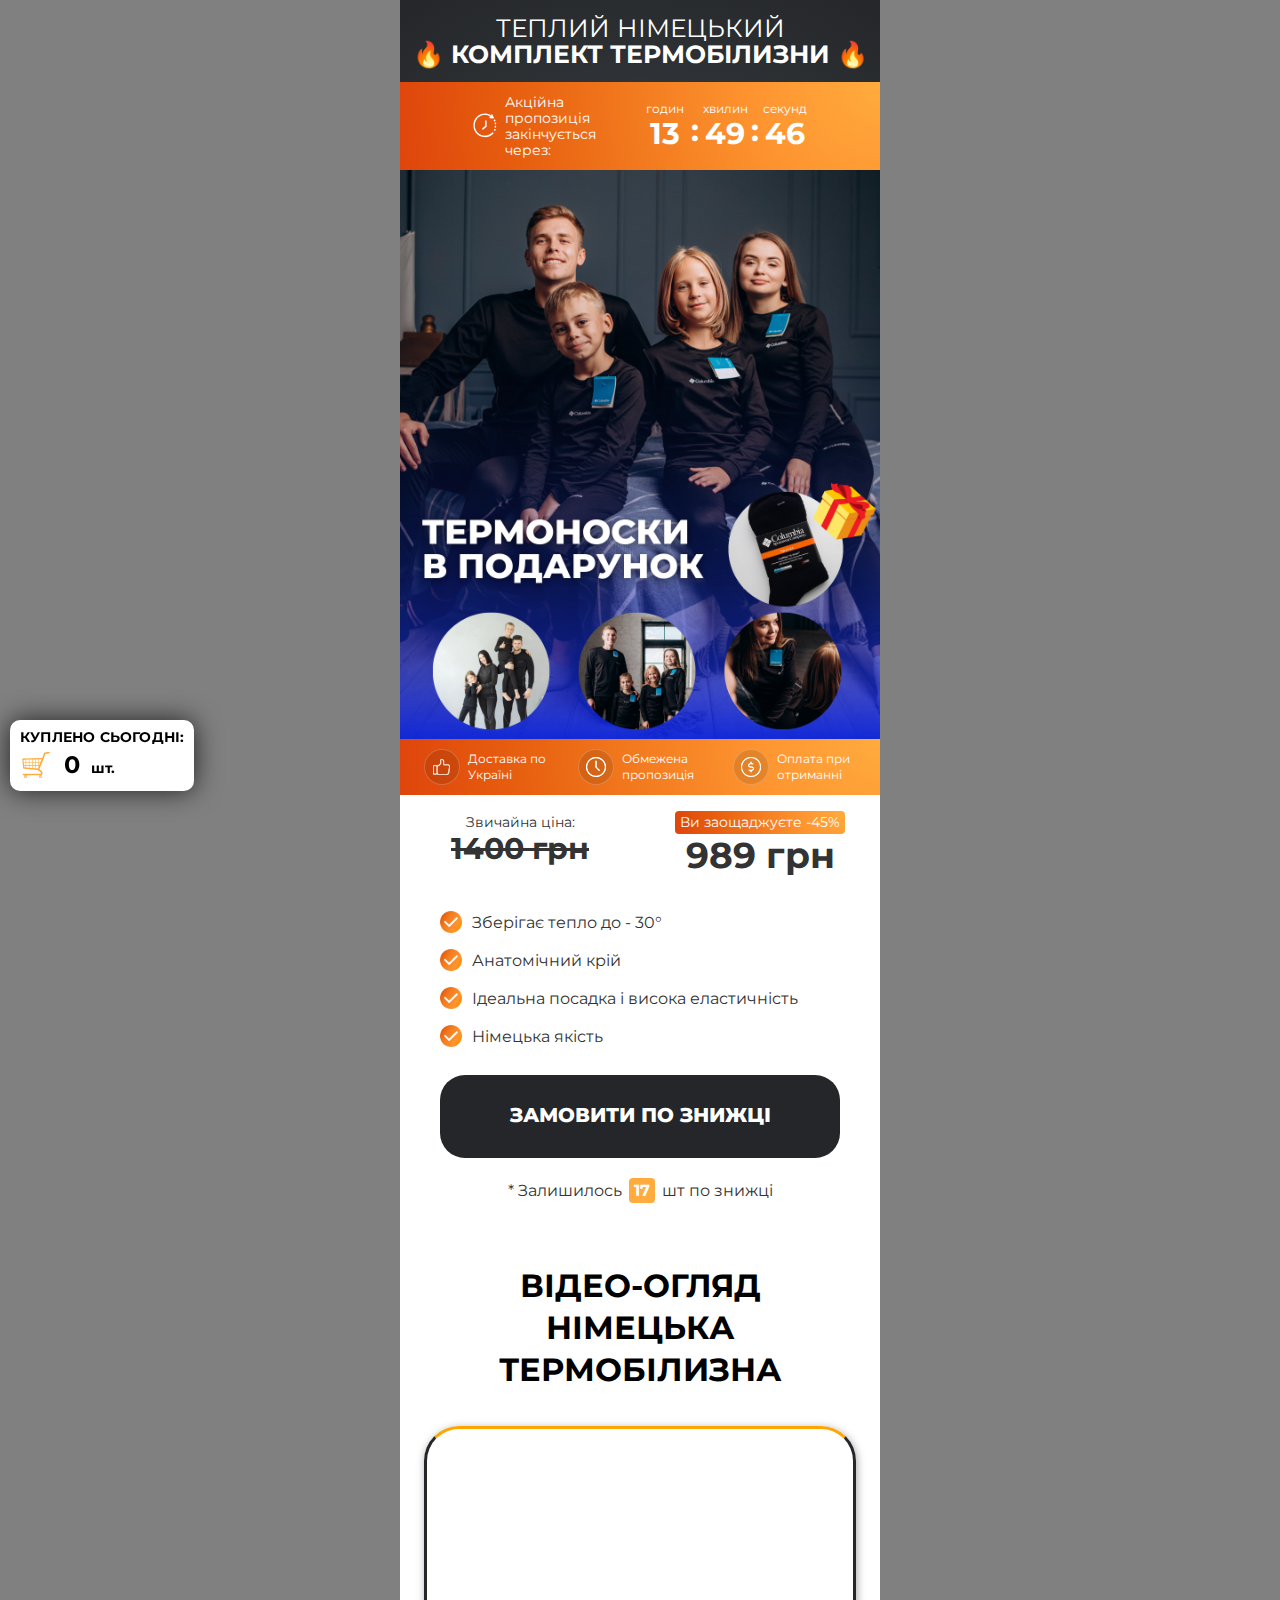
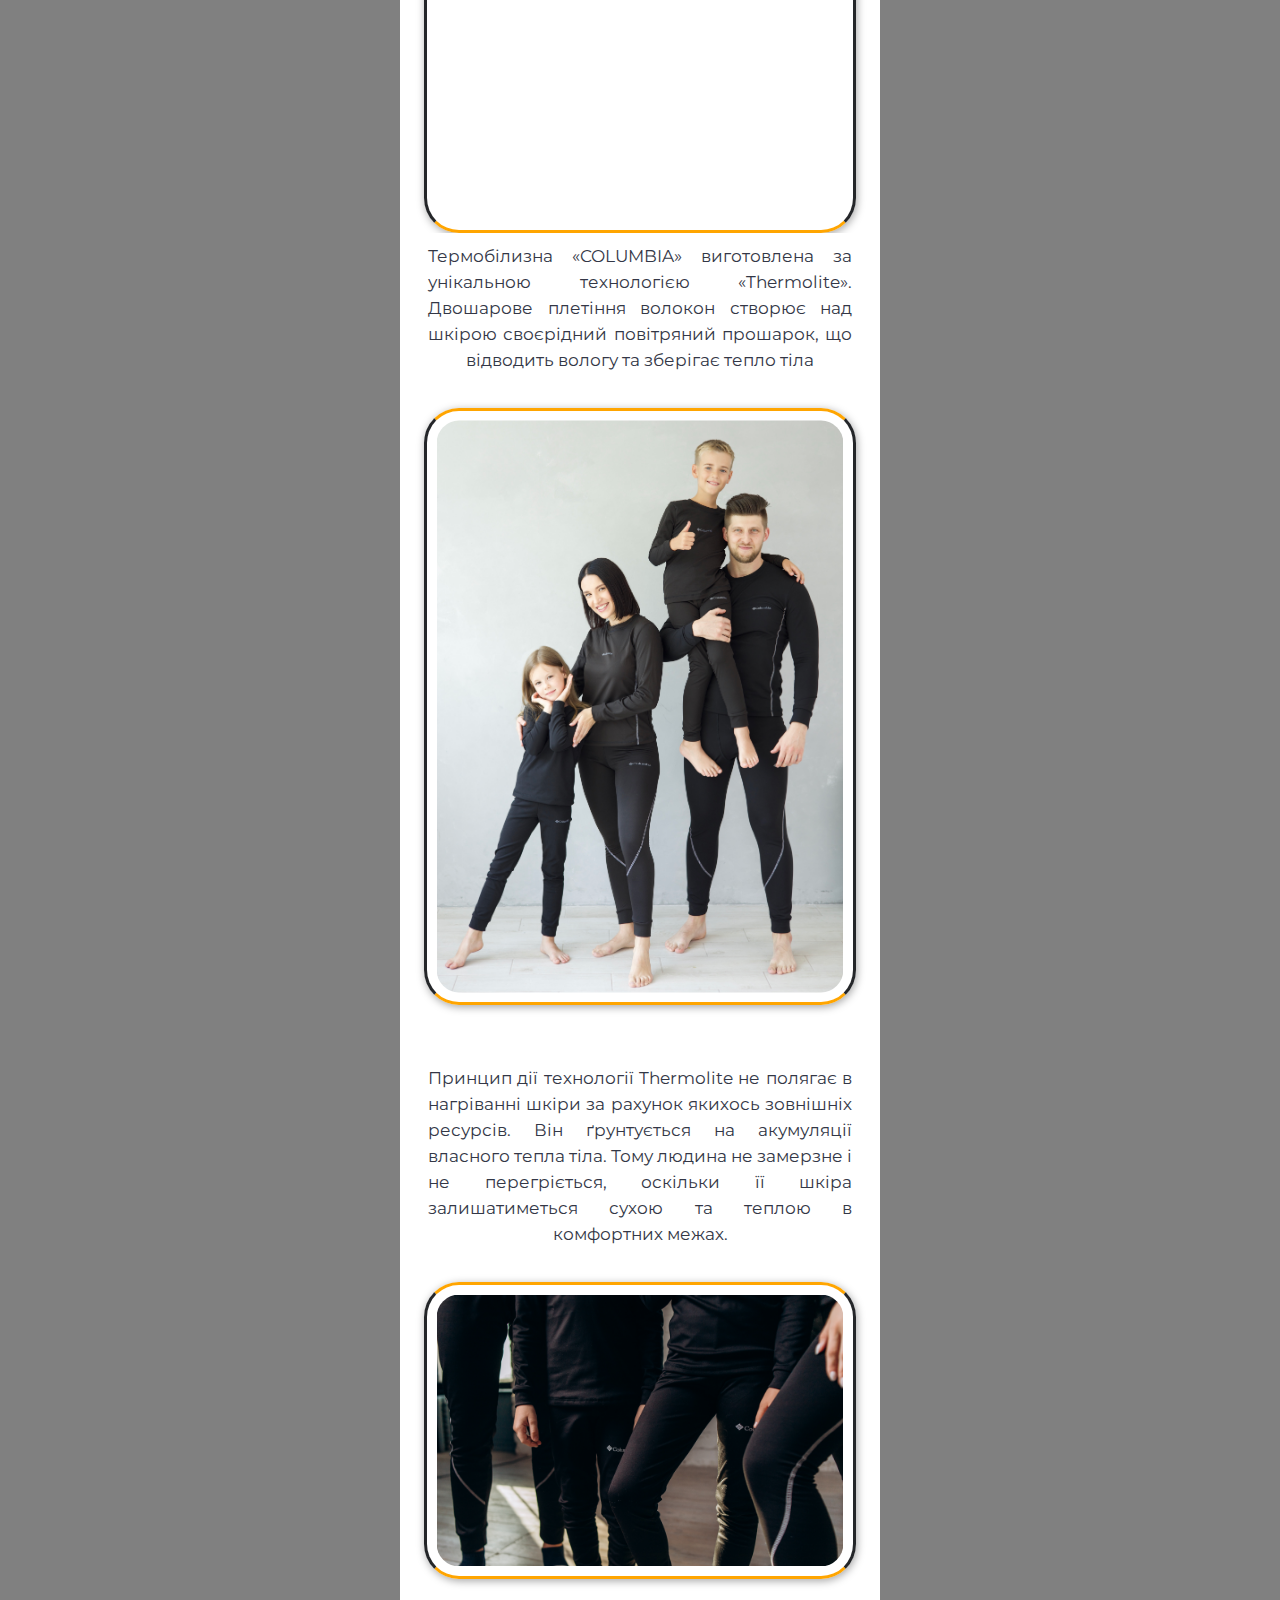
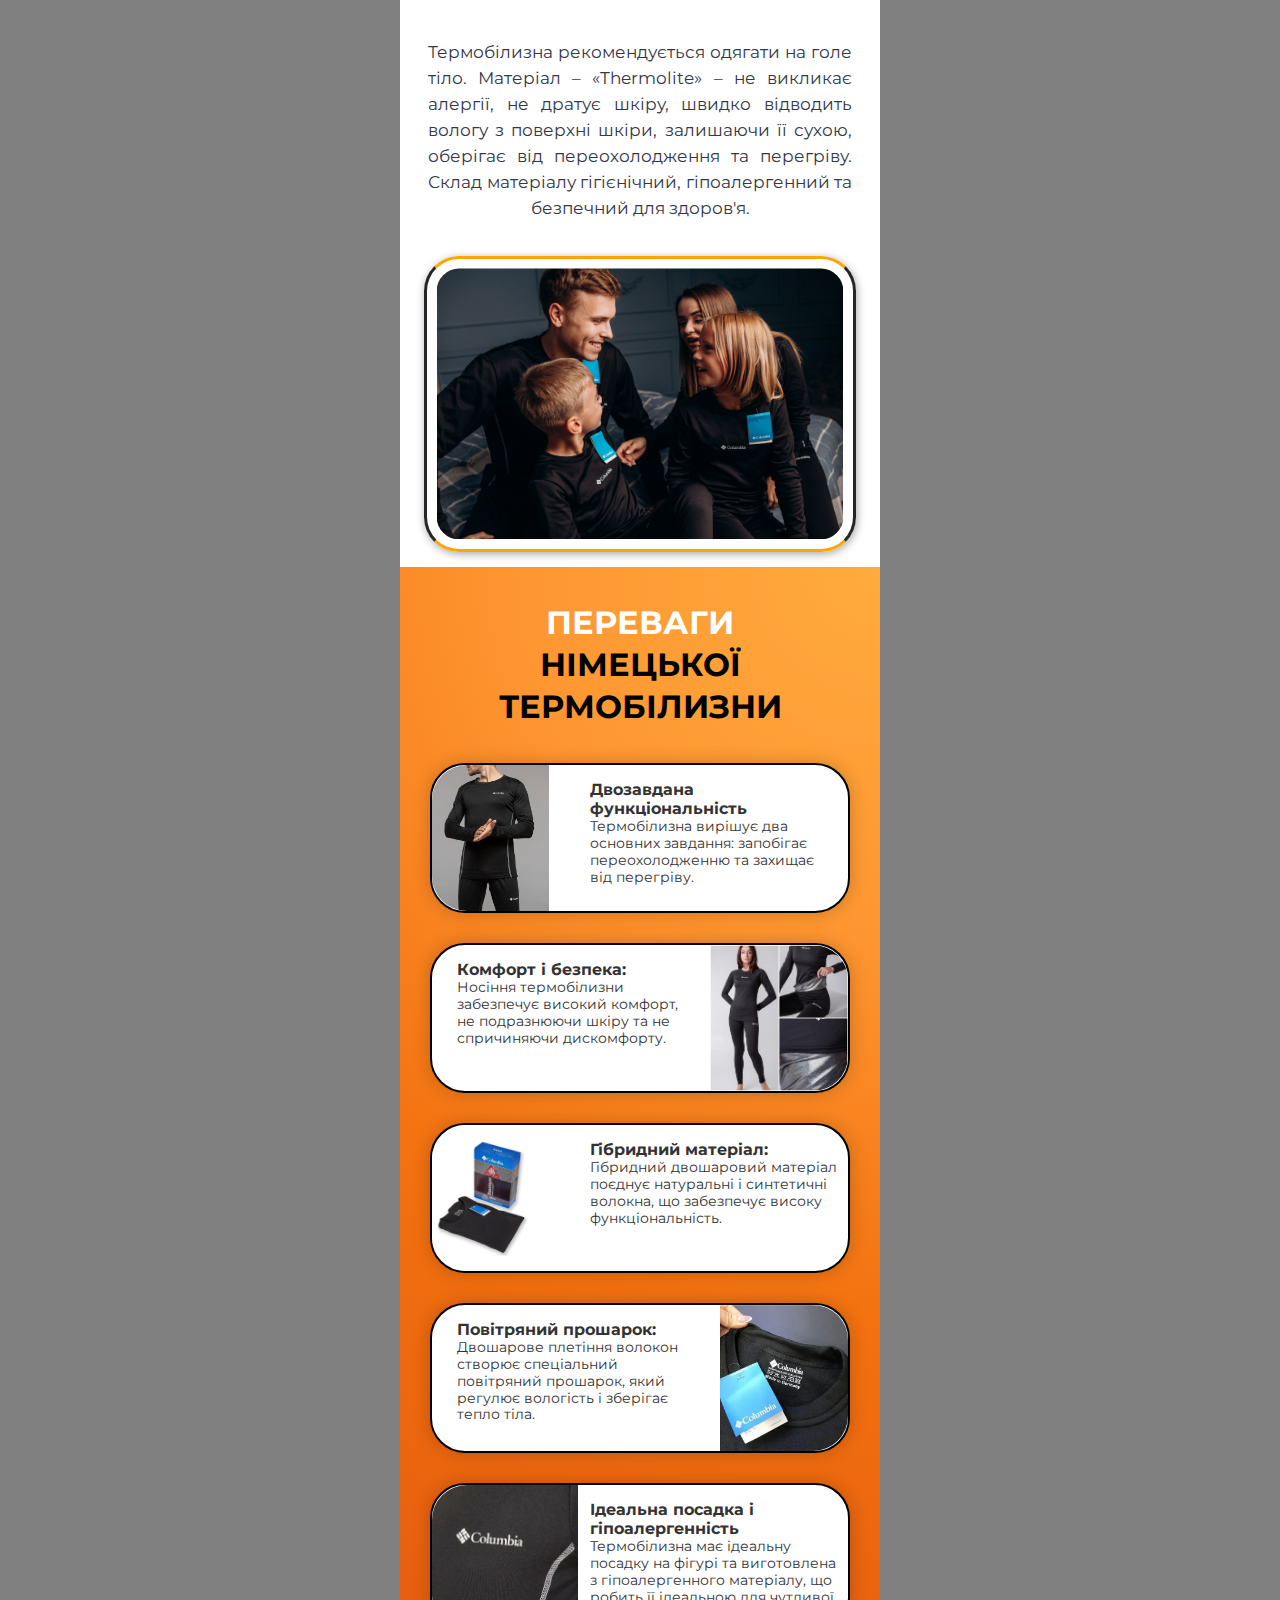
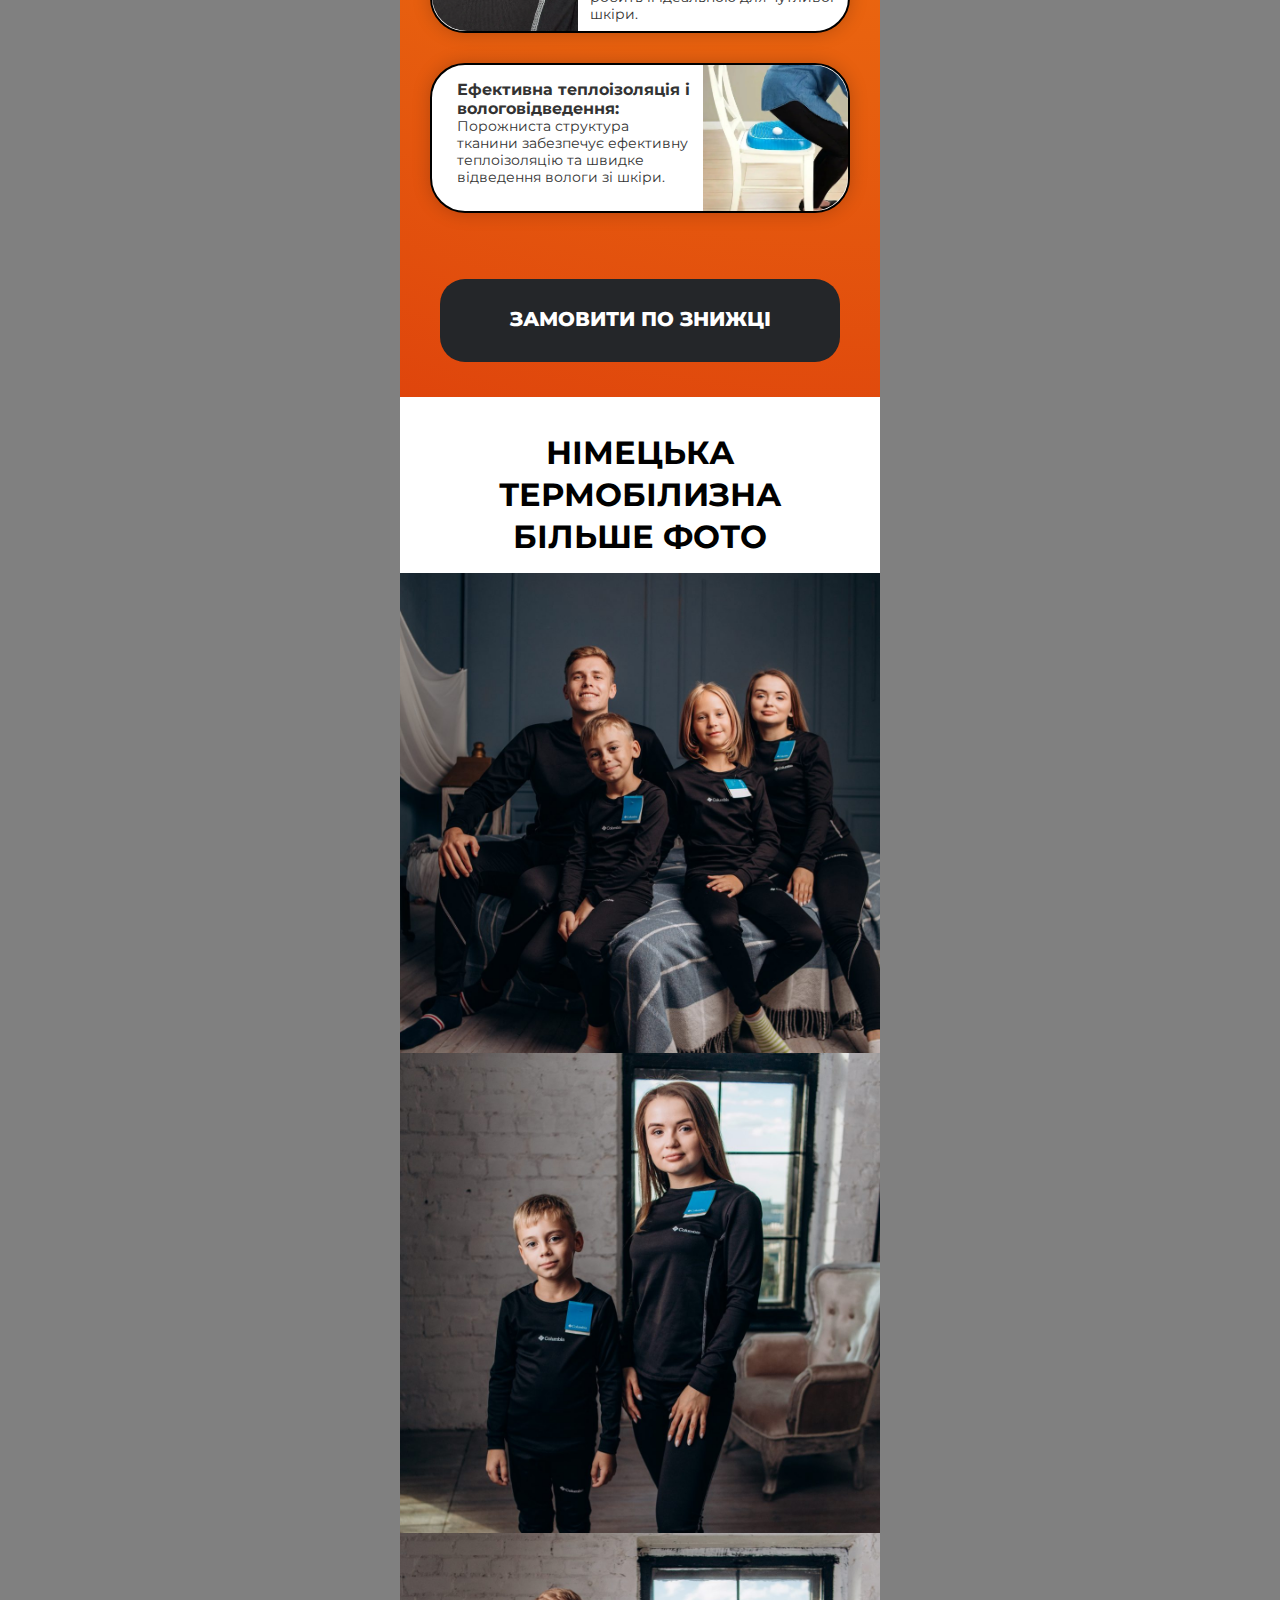
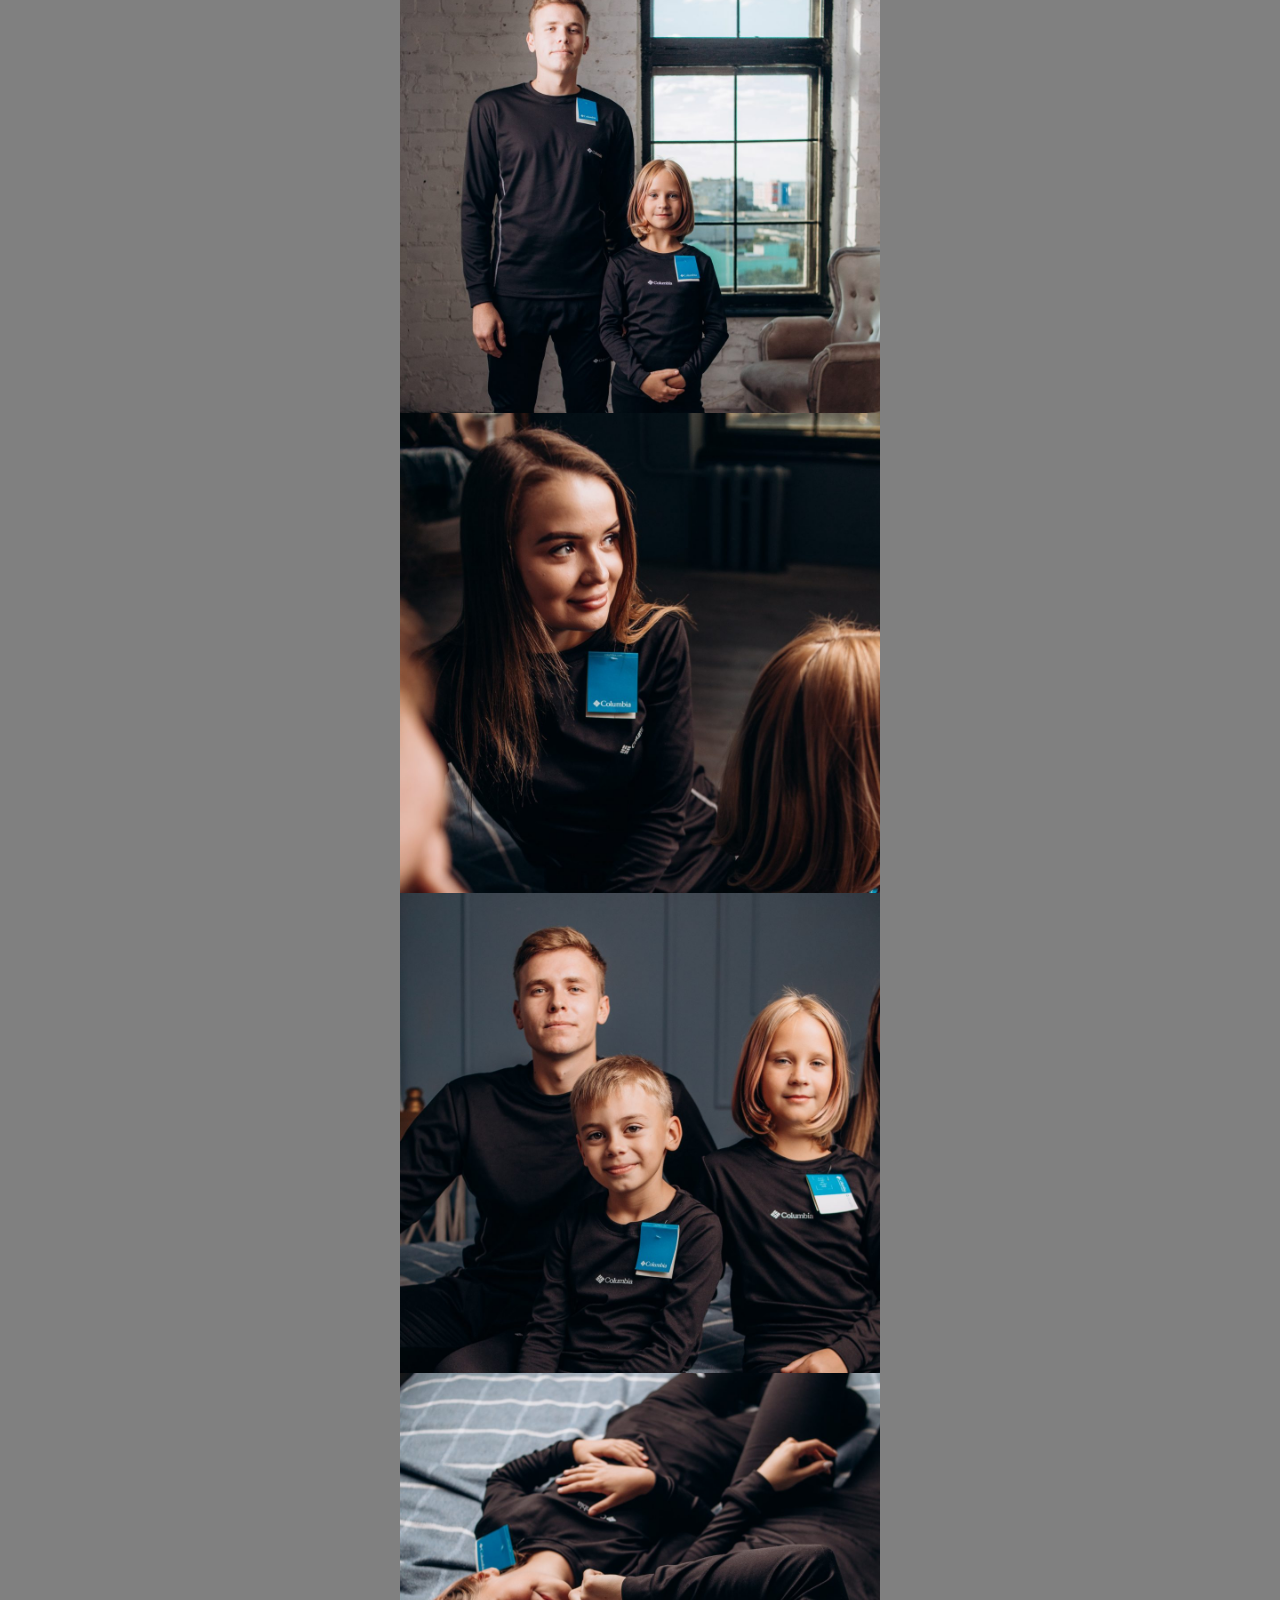
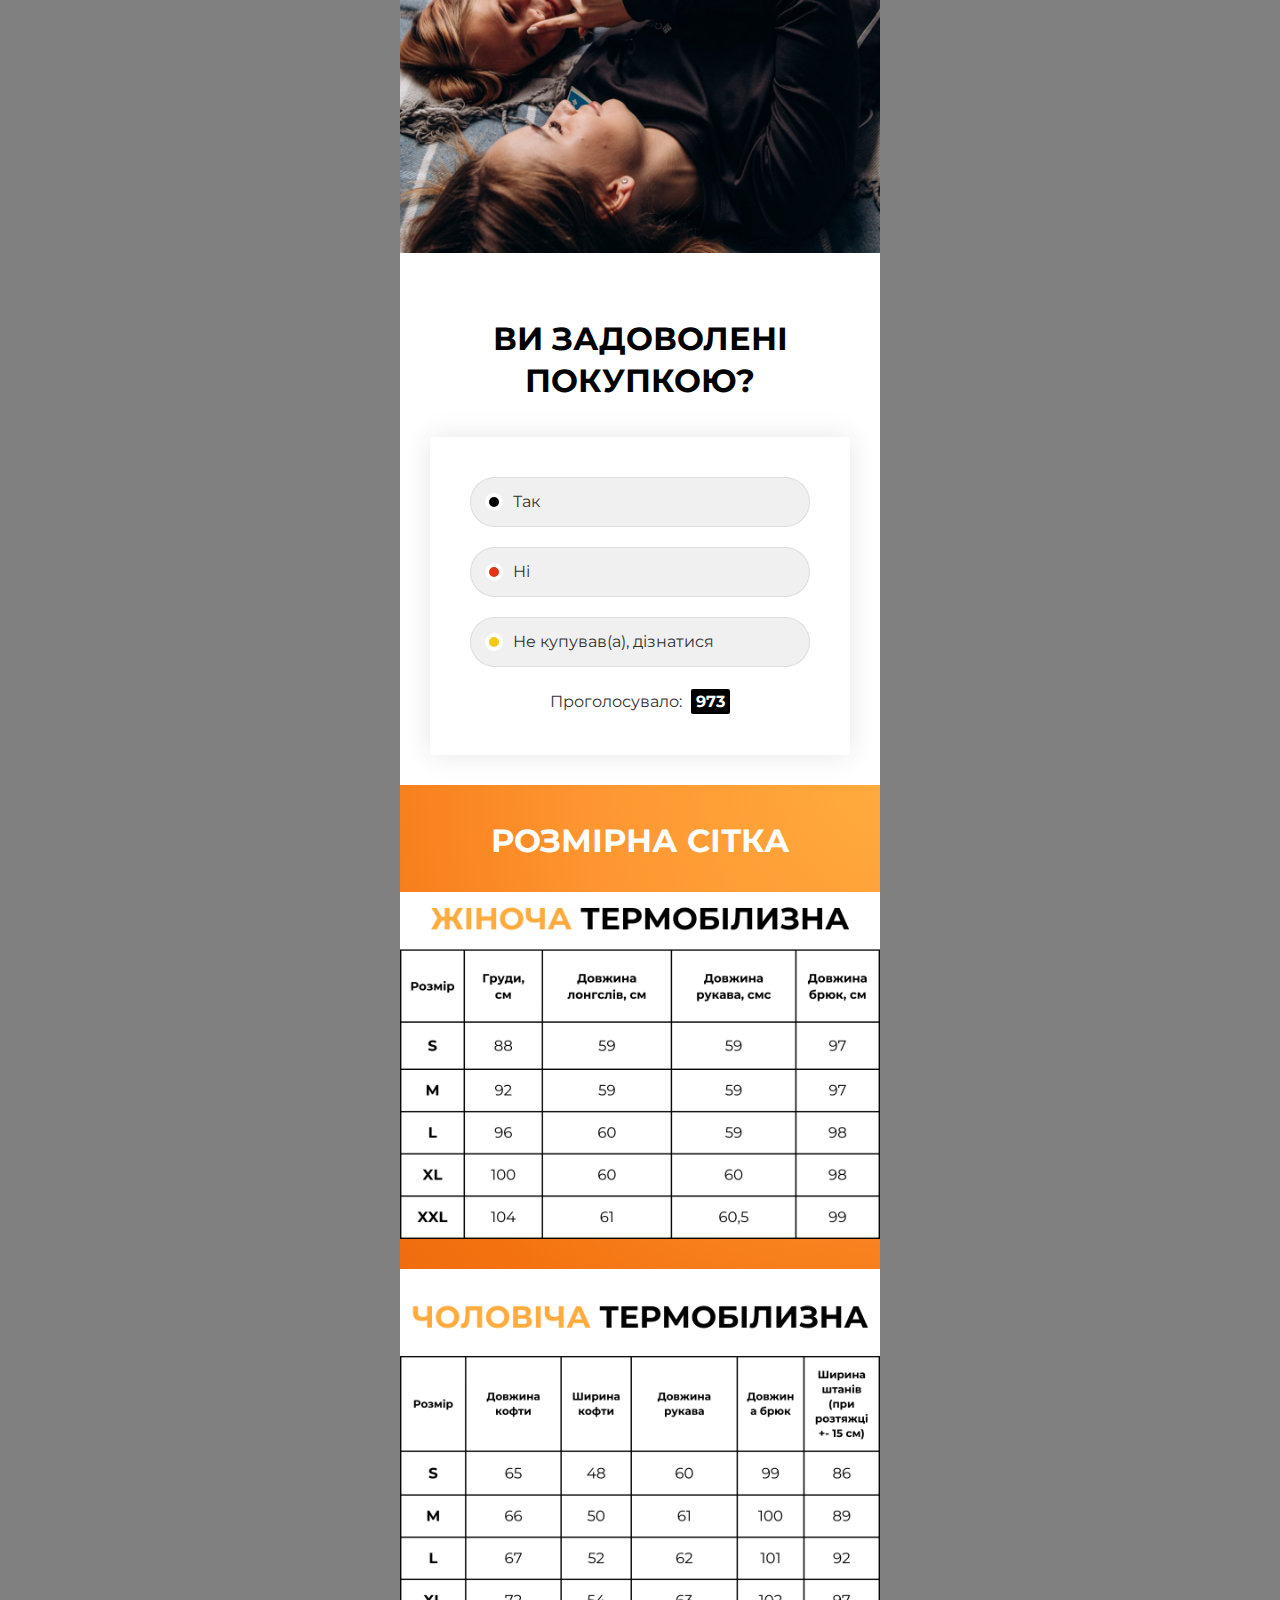
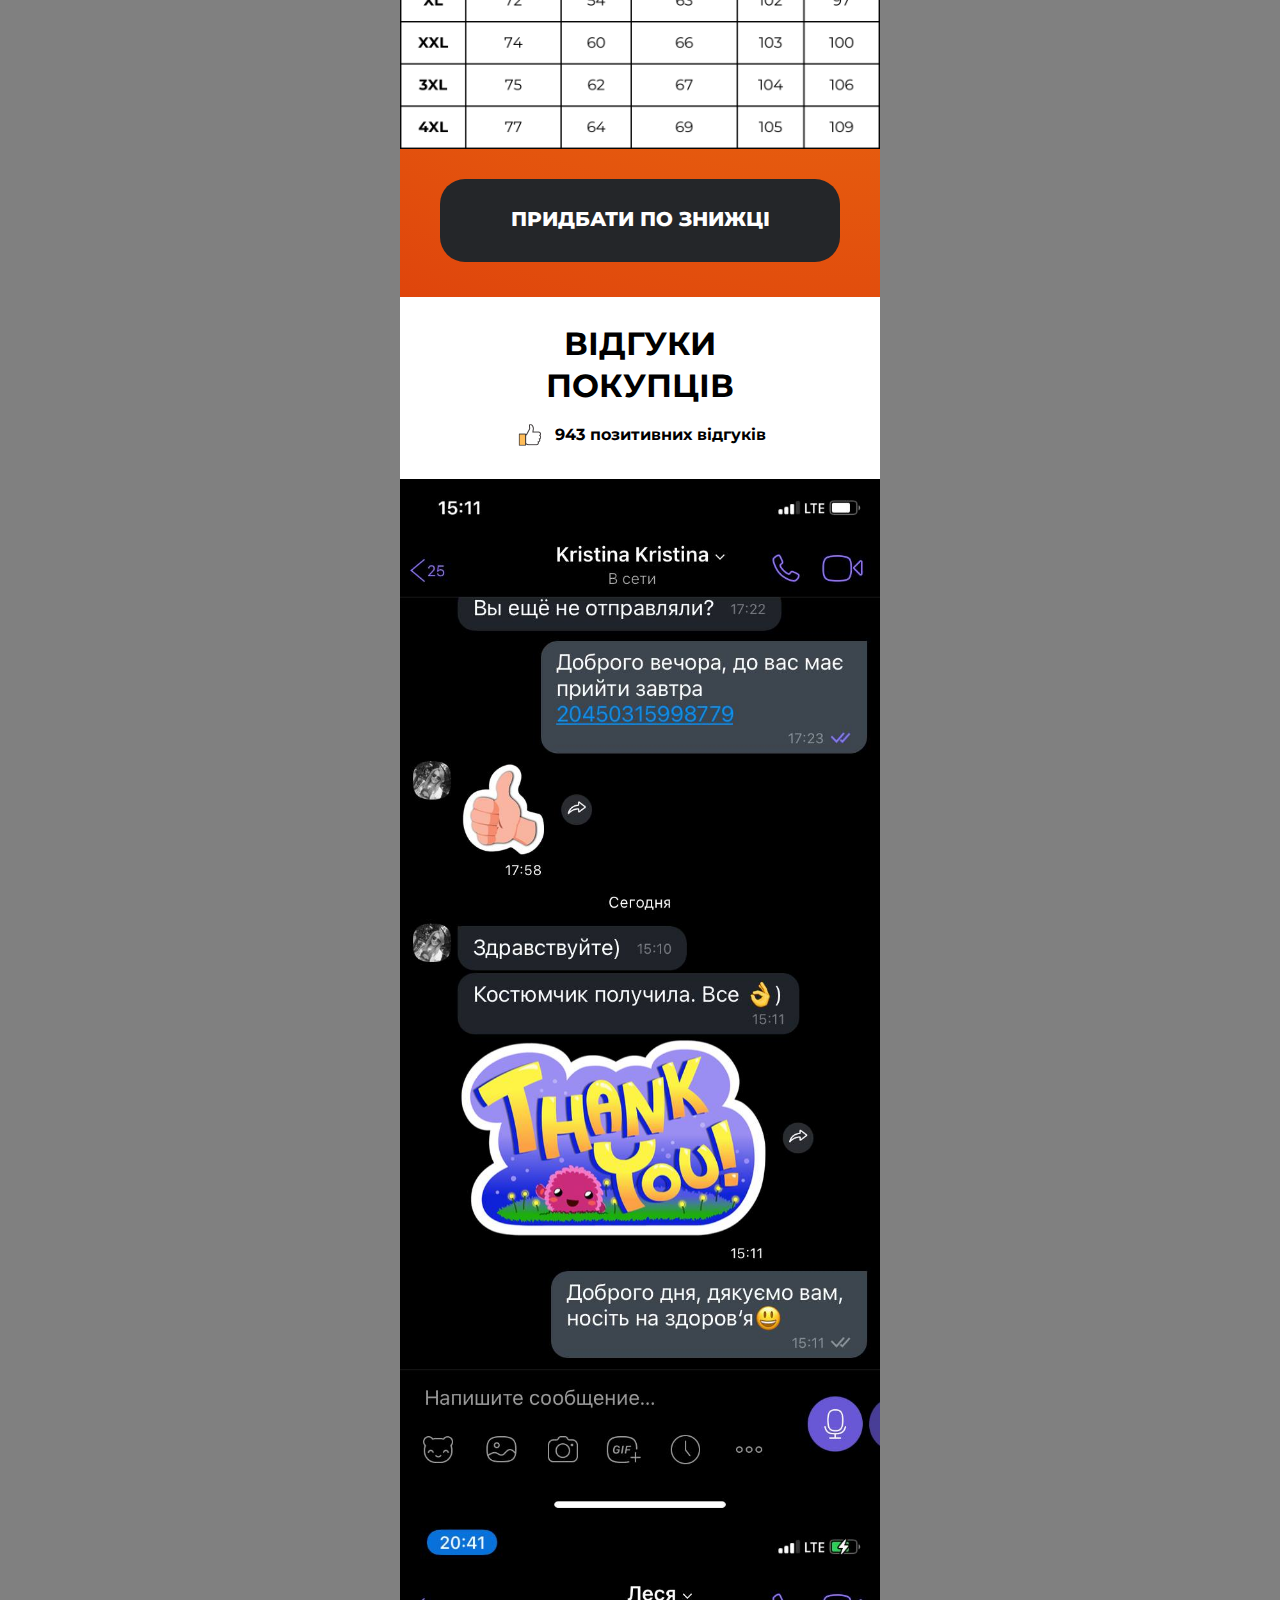
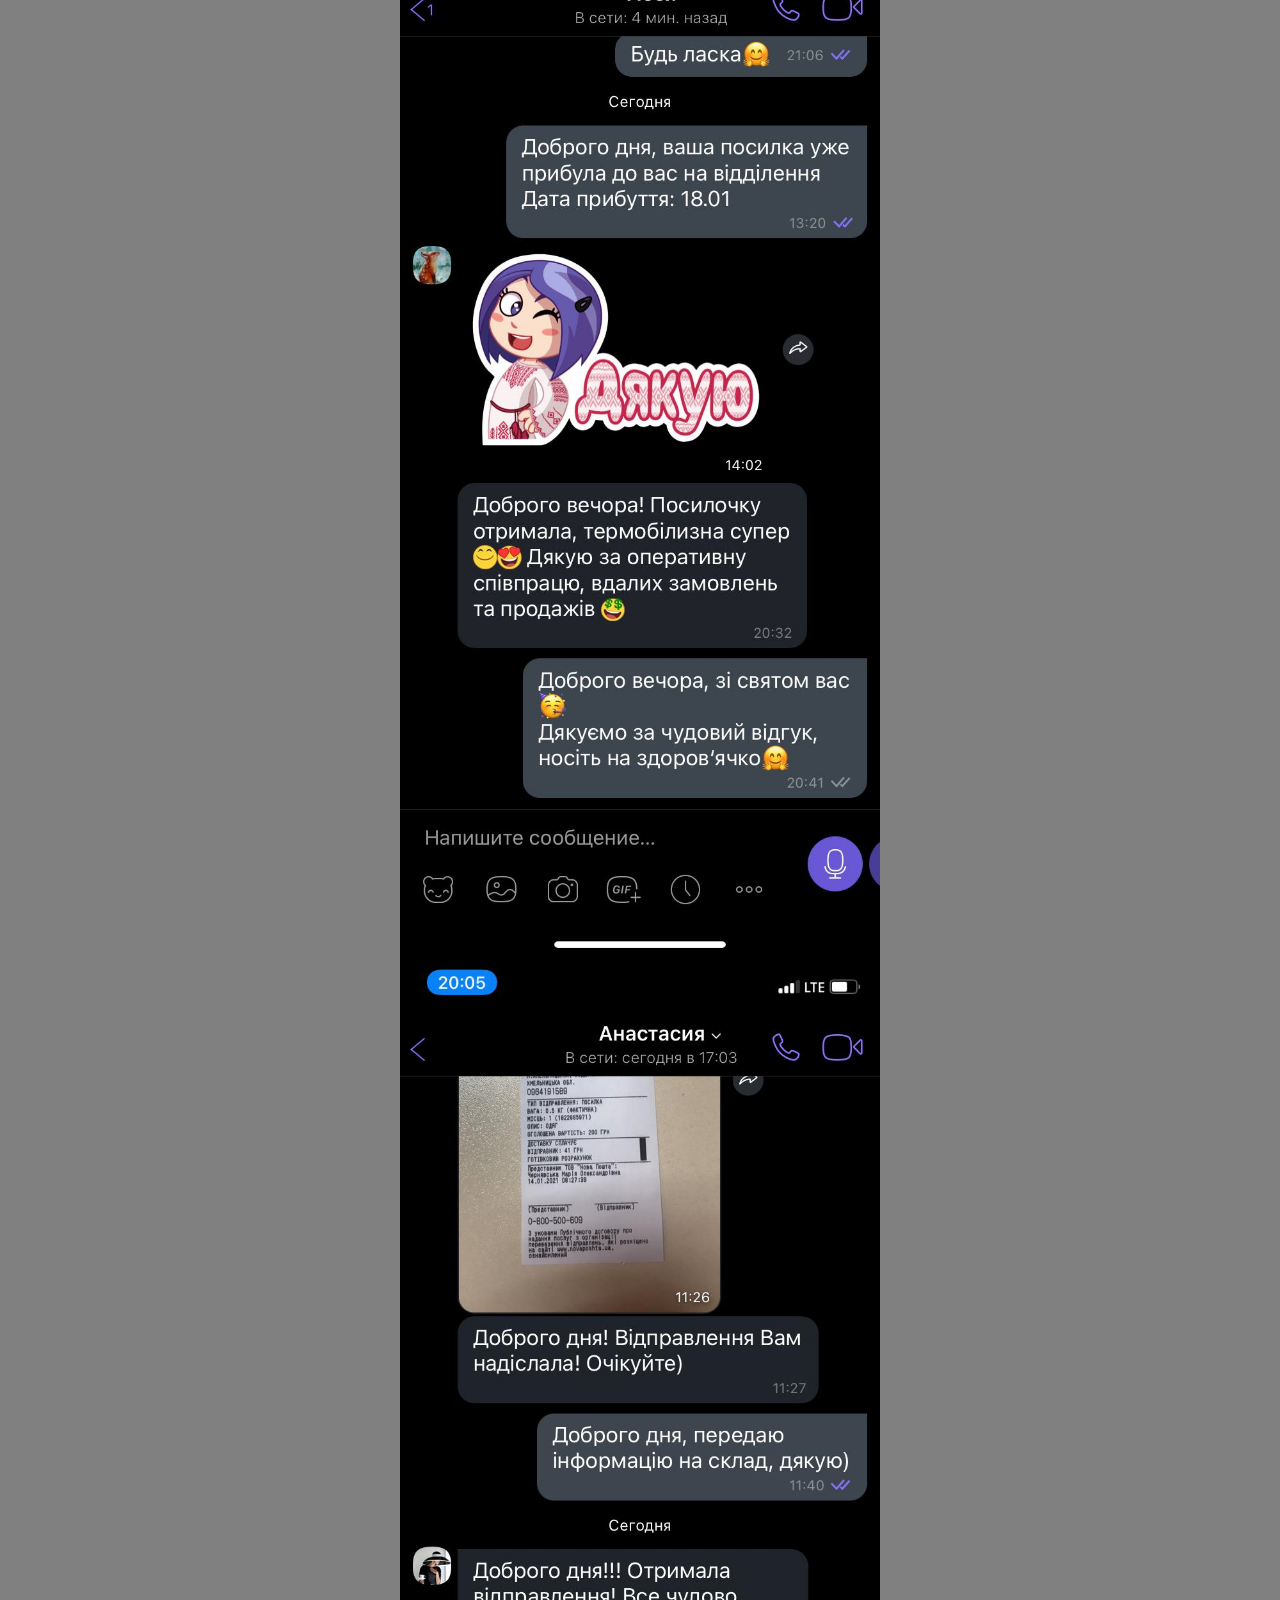
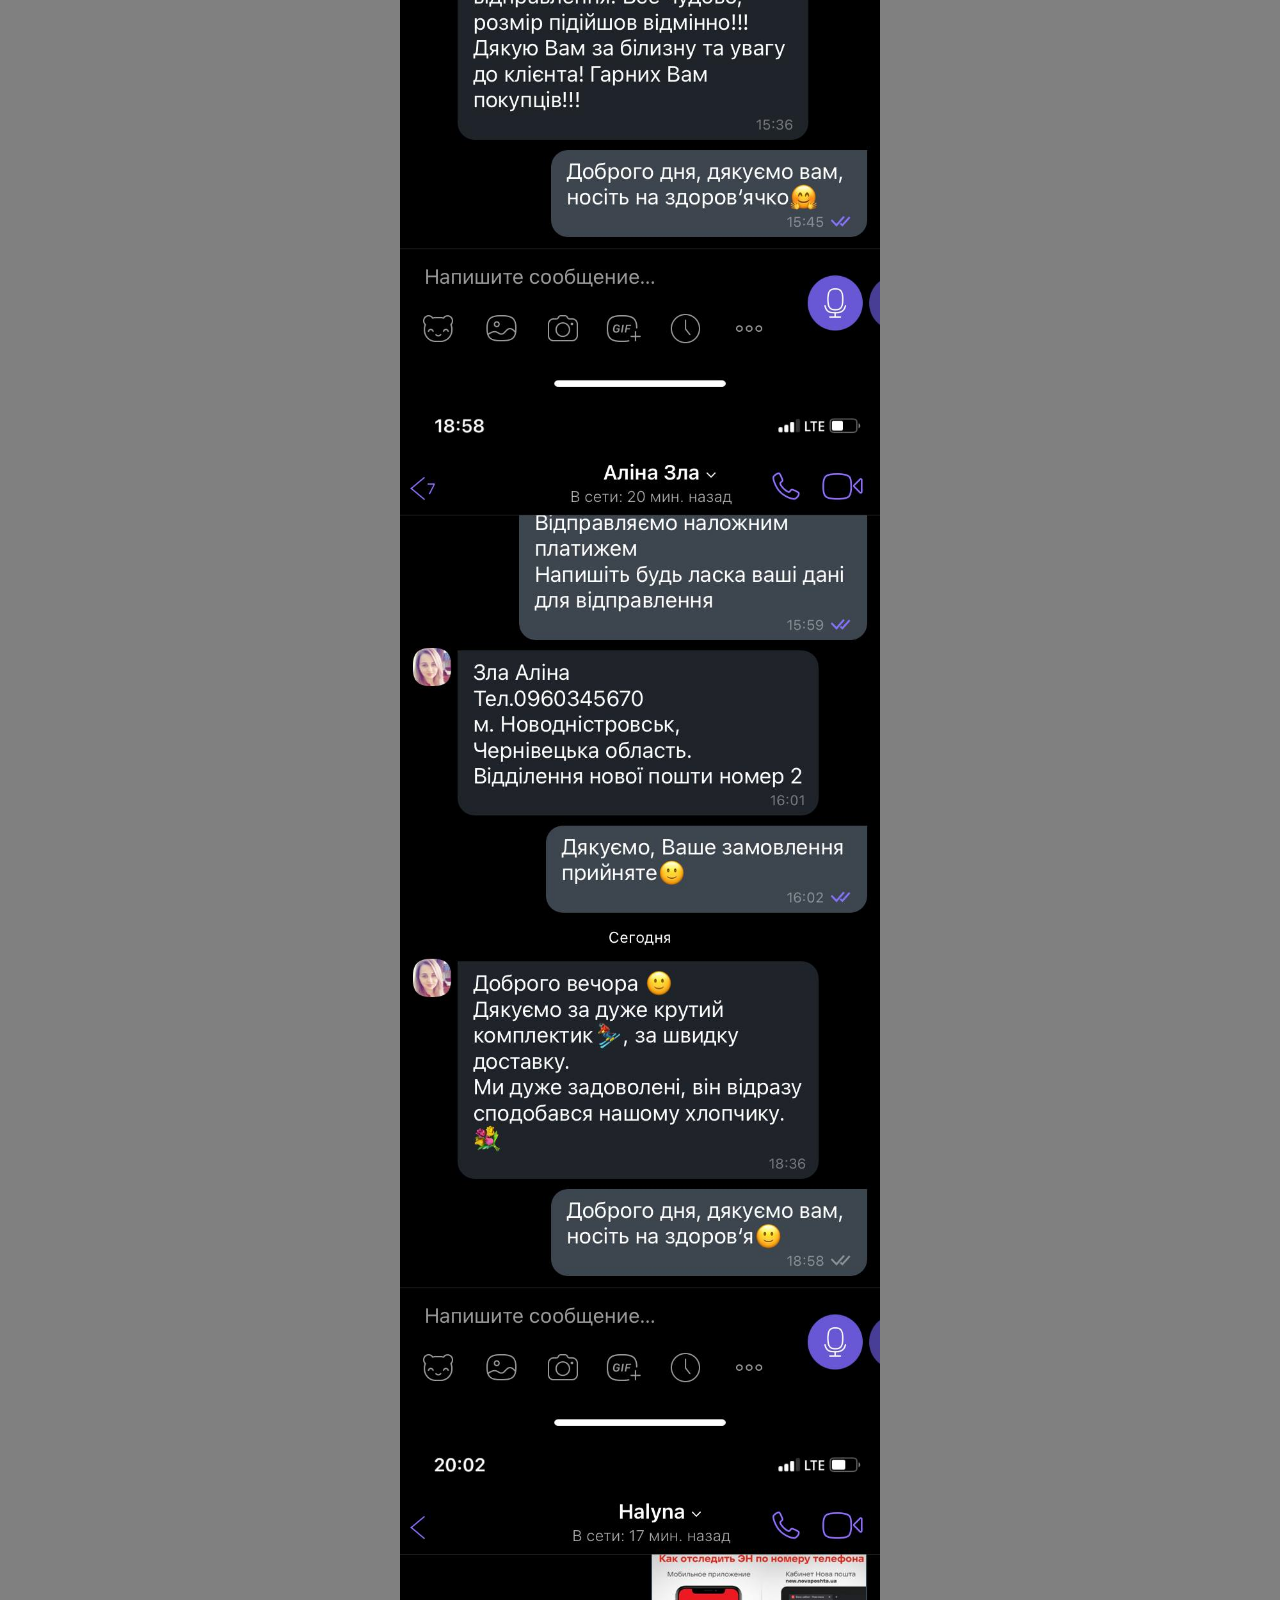
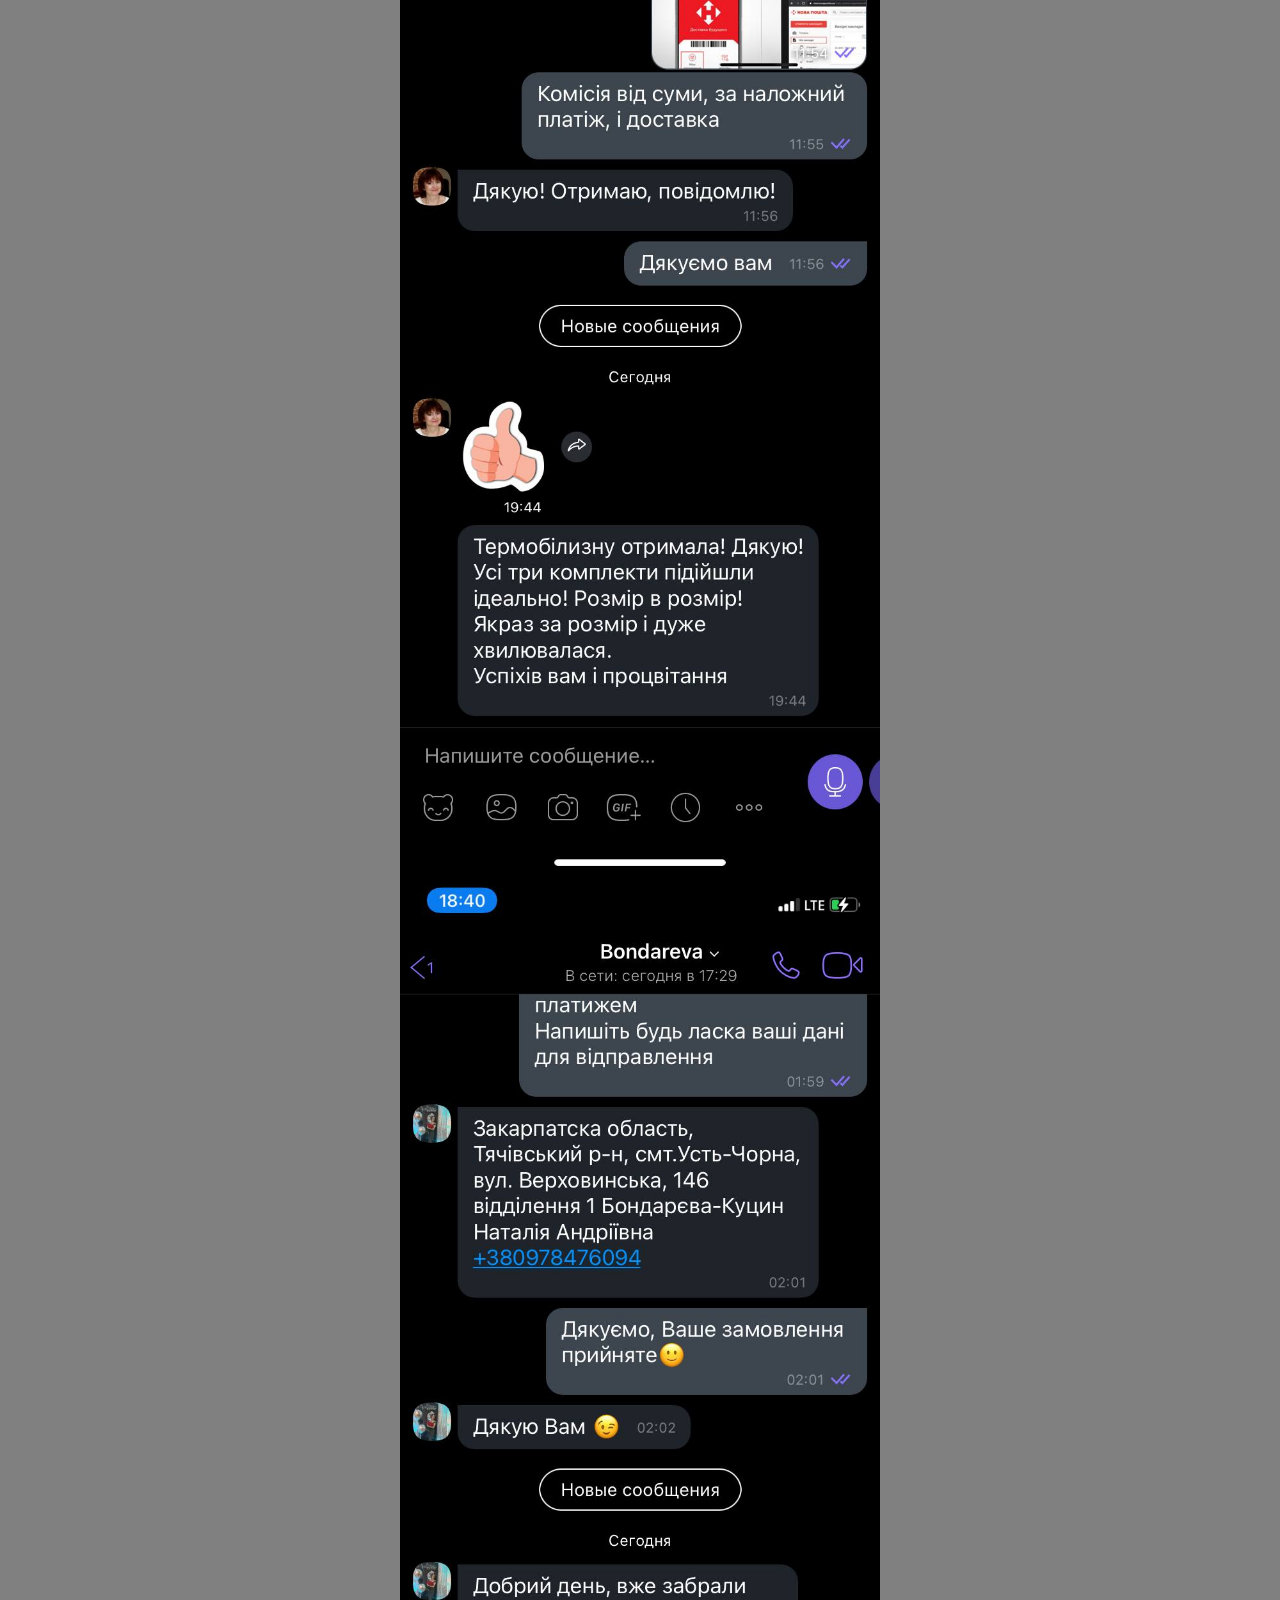
==== commit 099a1c5f: "Update index.html" ====
--- a/index.html
+++ b/index.html
@@ -1664,7 +1664,7 @@
                         </option>
                     </select>
                     <input type="hidden" name="_captcha" value="false">
-                    <input type="hidden" name="_next" value="http://127.0.0.1:5500//thanks.html">
+                    <input type="hidden" name="_next" value="thanks.html">
                     <!-- <input type="hidden" name="task" value="process"><input type="hidden" name="country" value="ru"> -->
                     <input class="field" type="text" name="name" placeholder="Введіть Ваше ім'я" required="">
                     <input class="field" type="text" name="phone" id="phone" placeholder="Введите номер телефона"
@@ -2395,4 +2395,4 @@
 
         </body>
 
-</html>+</html>
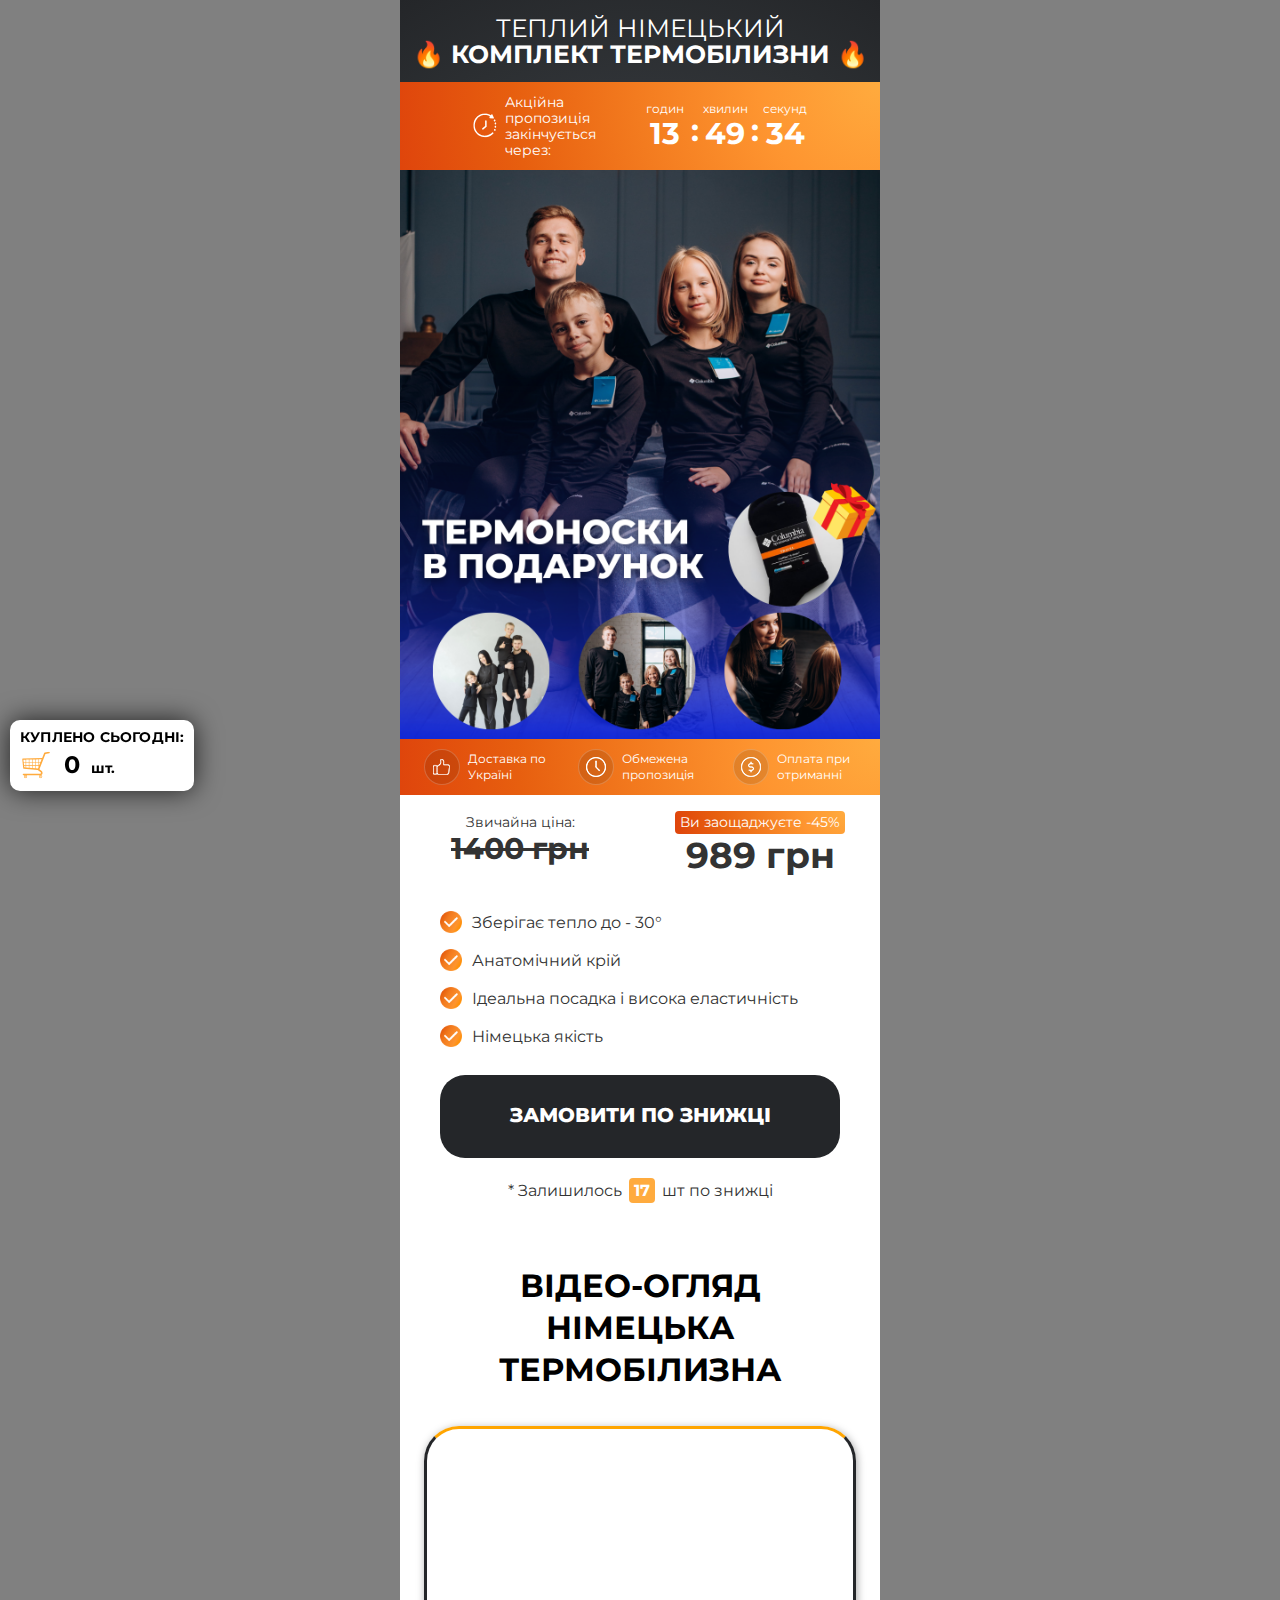
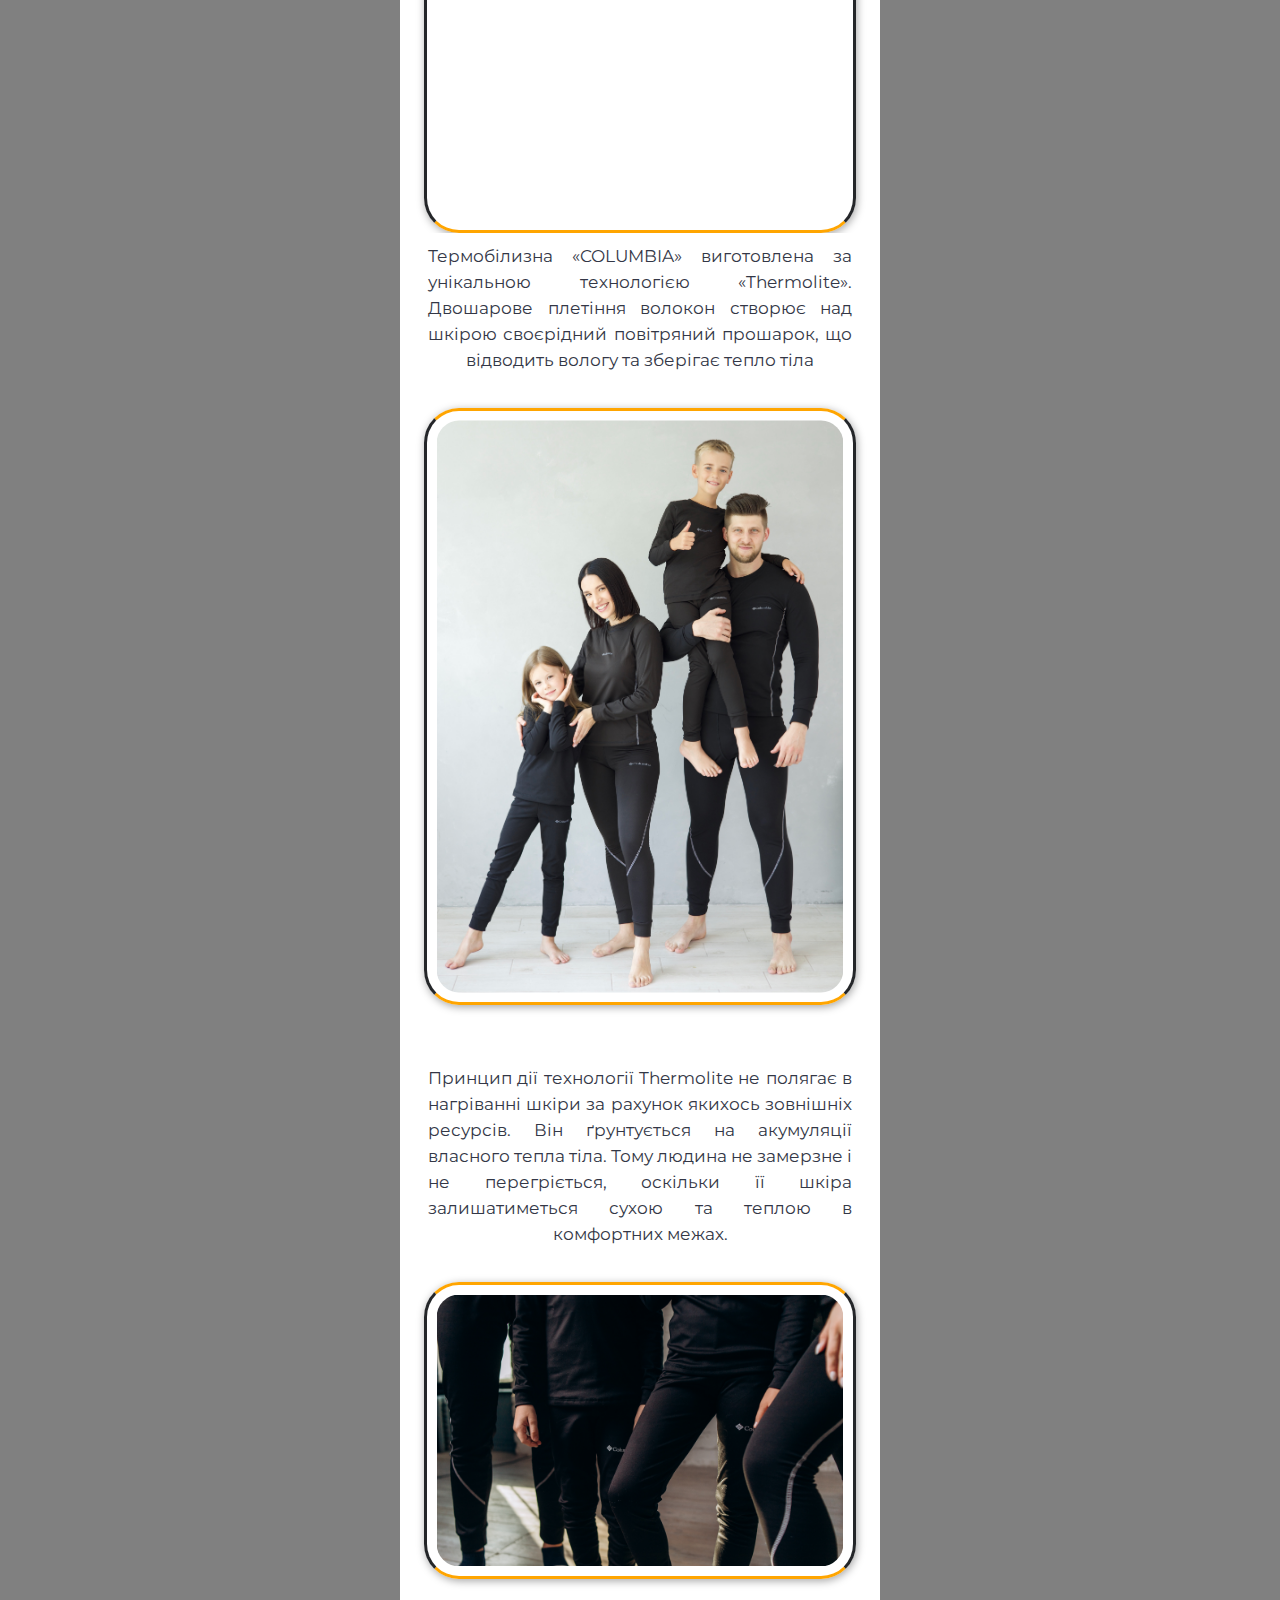
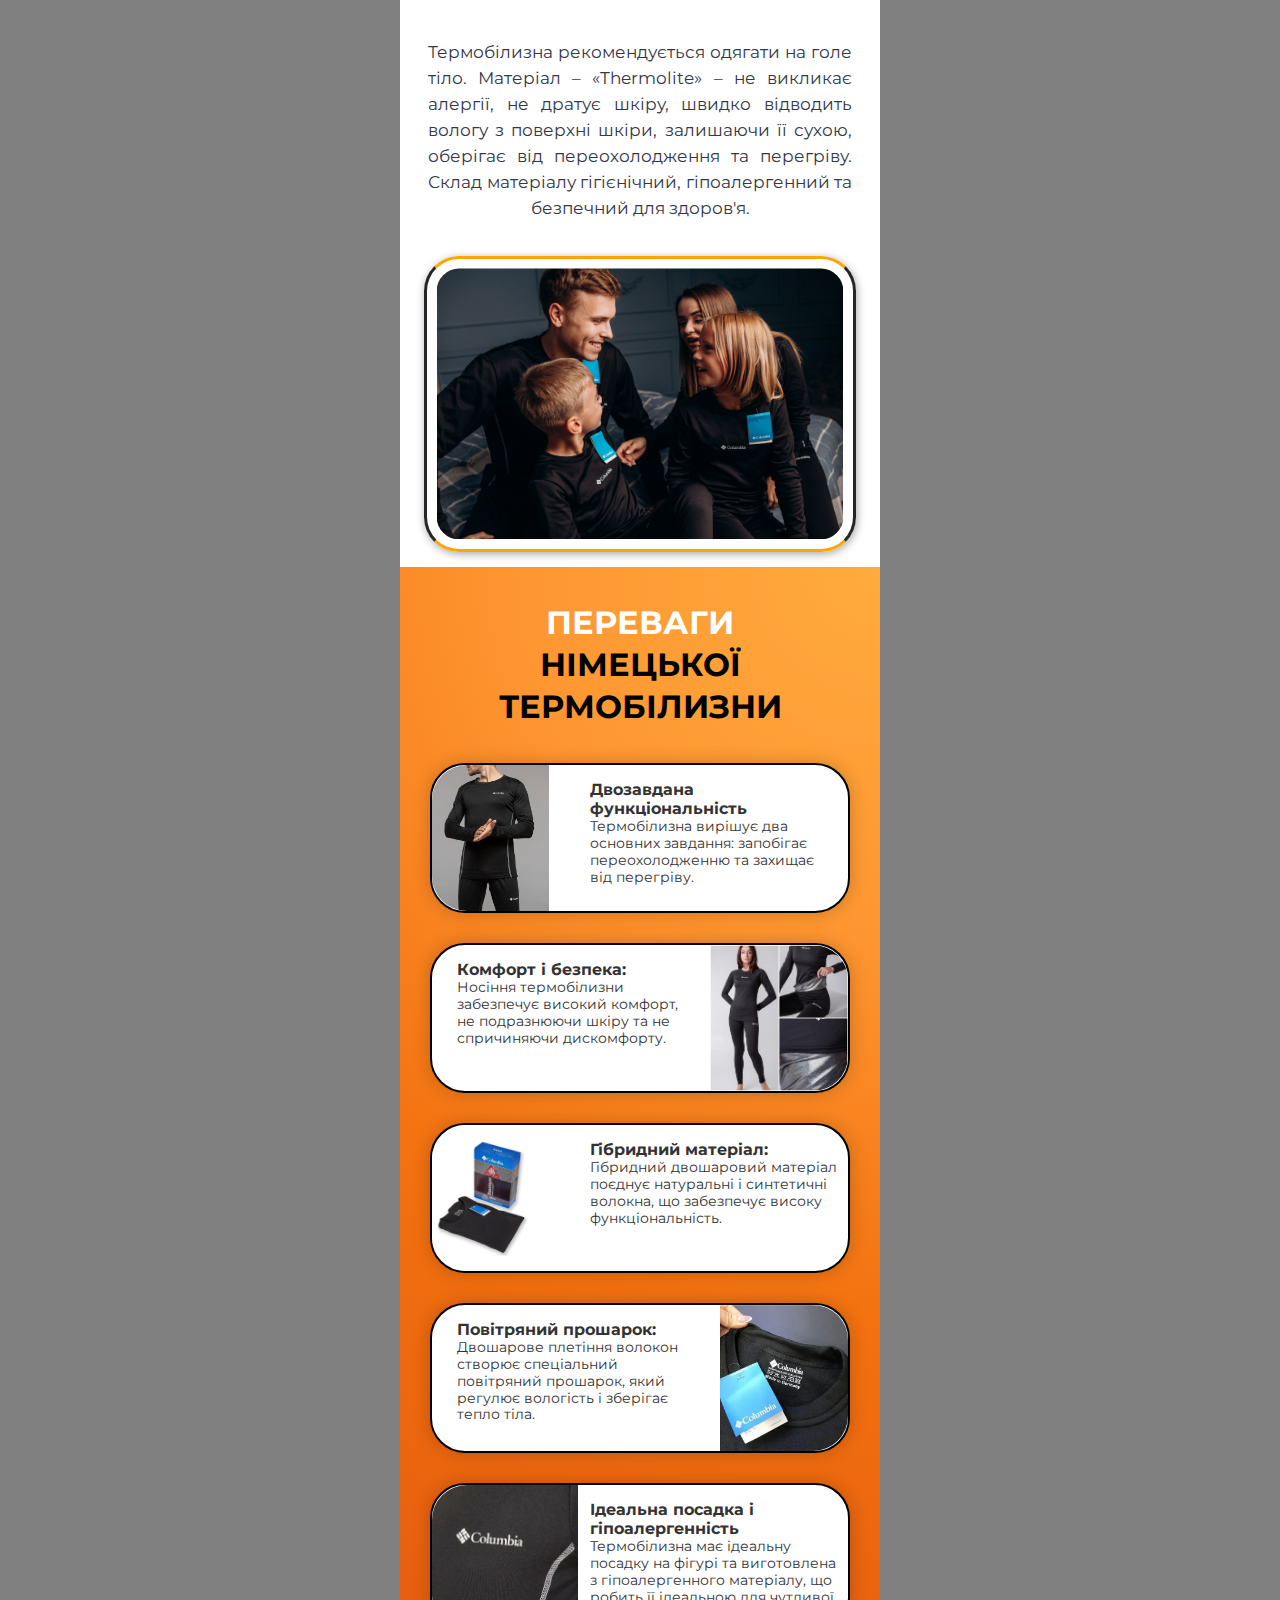
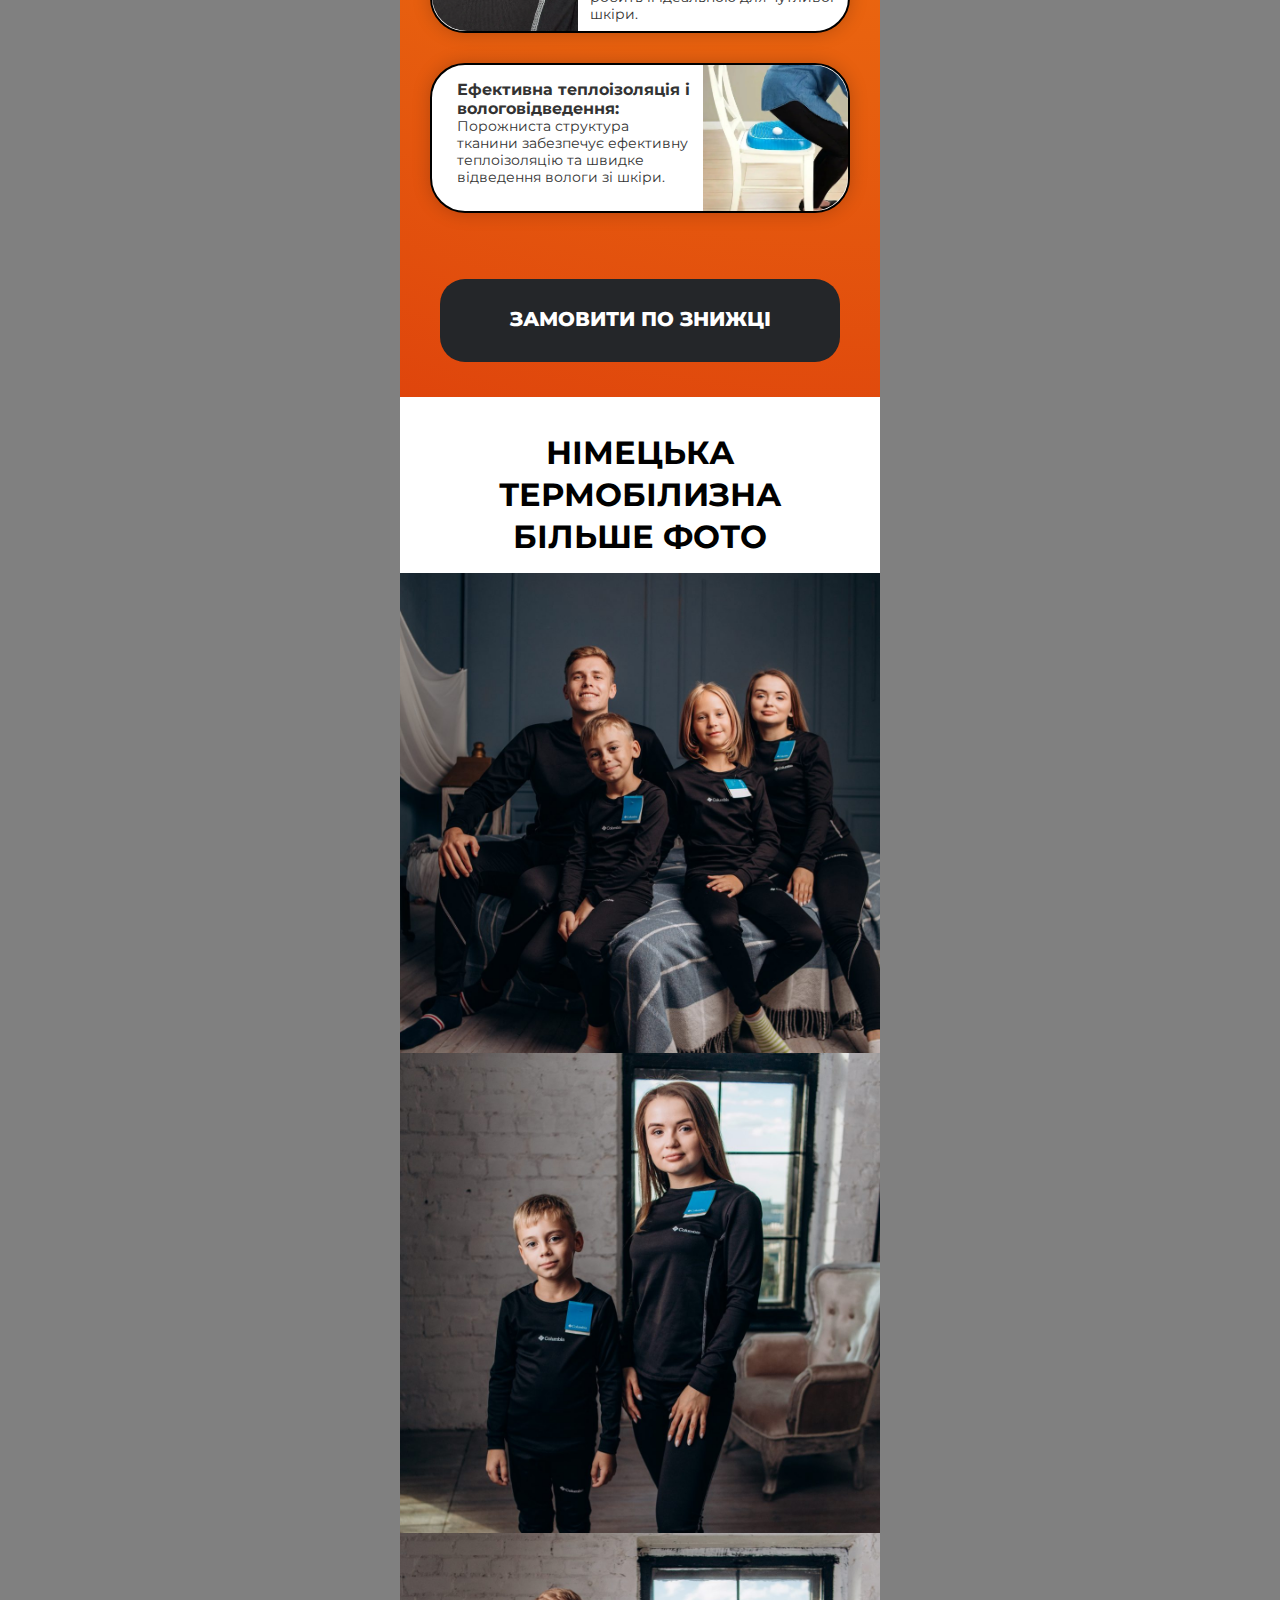
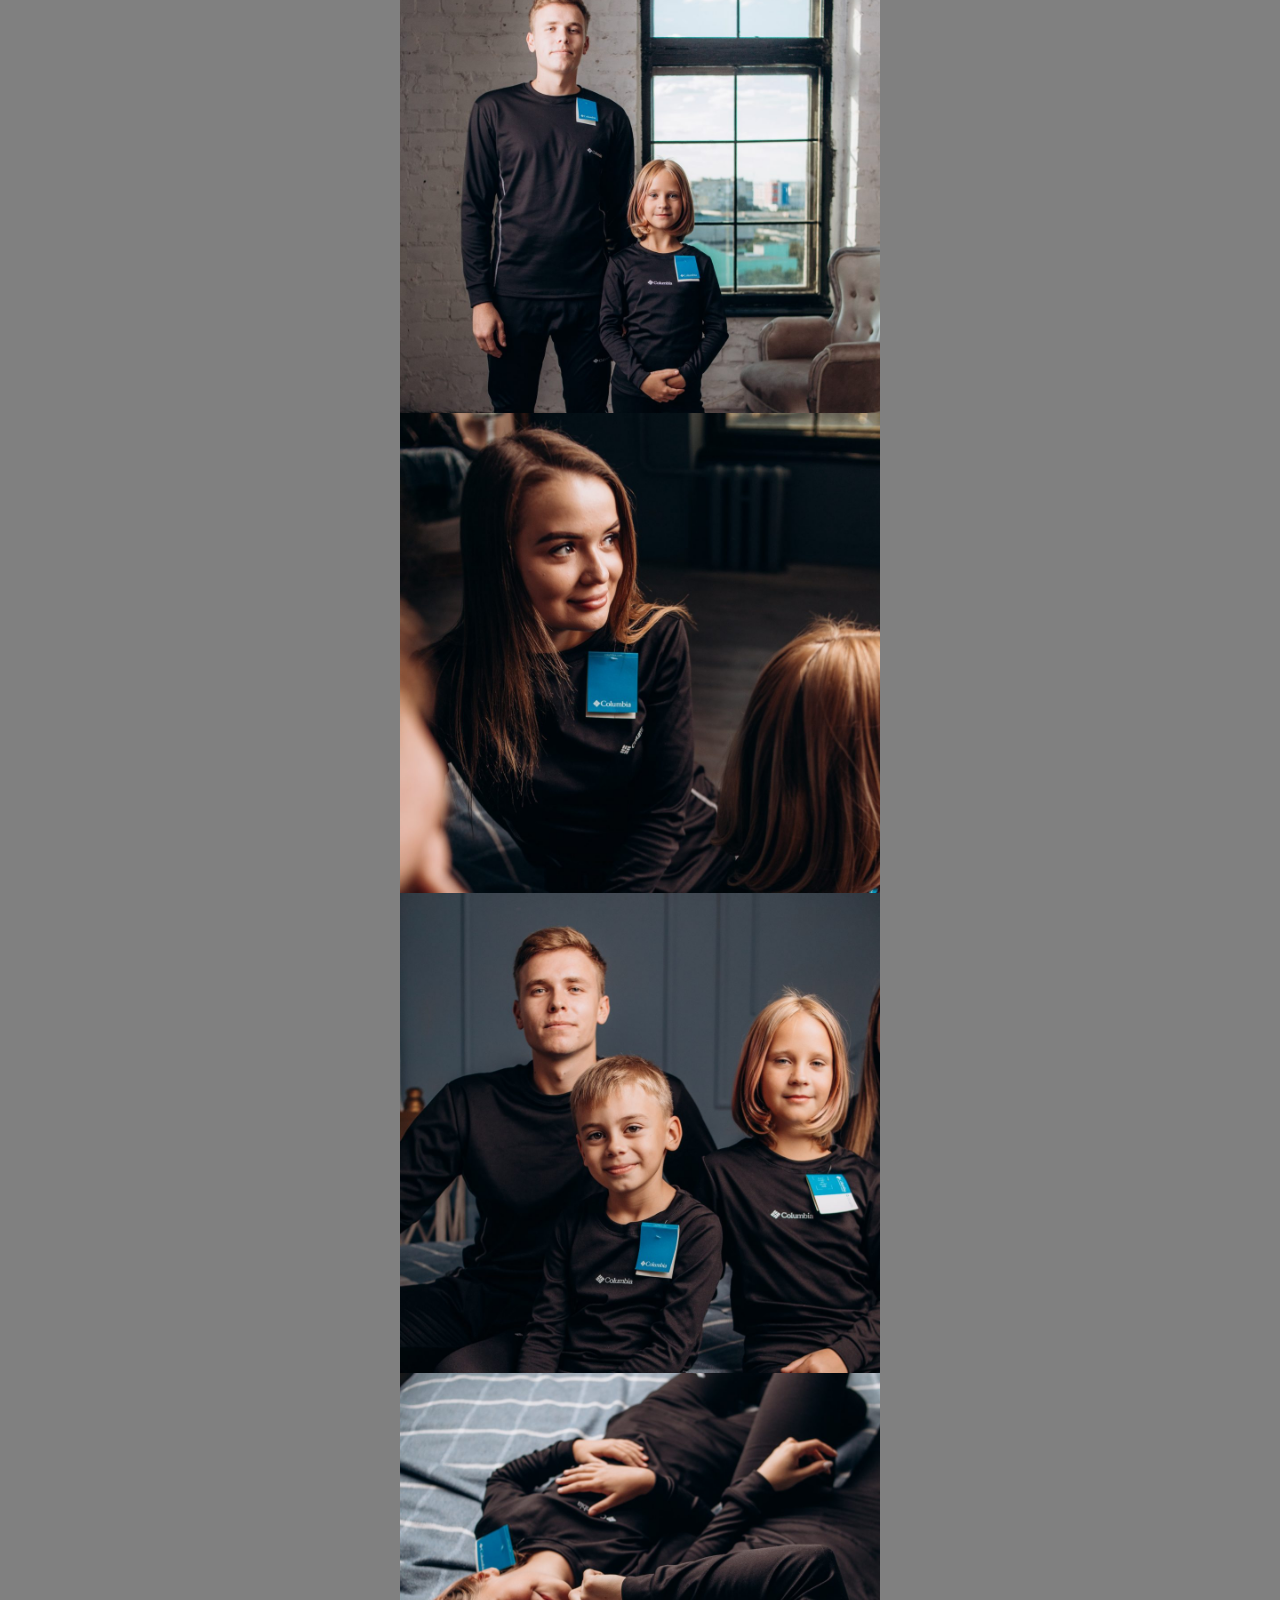
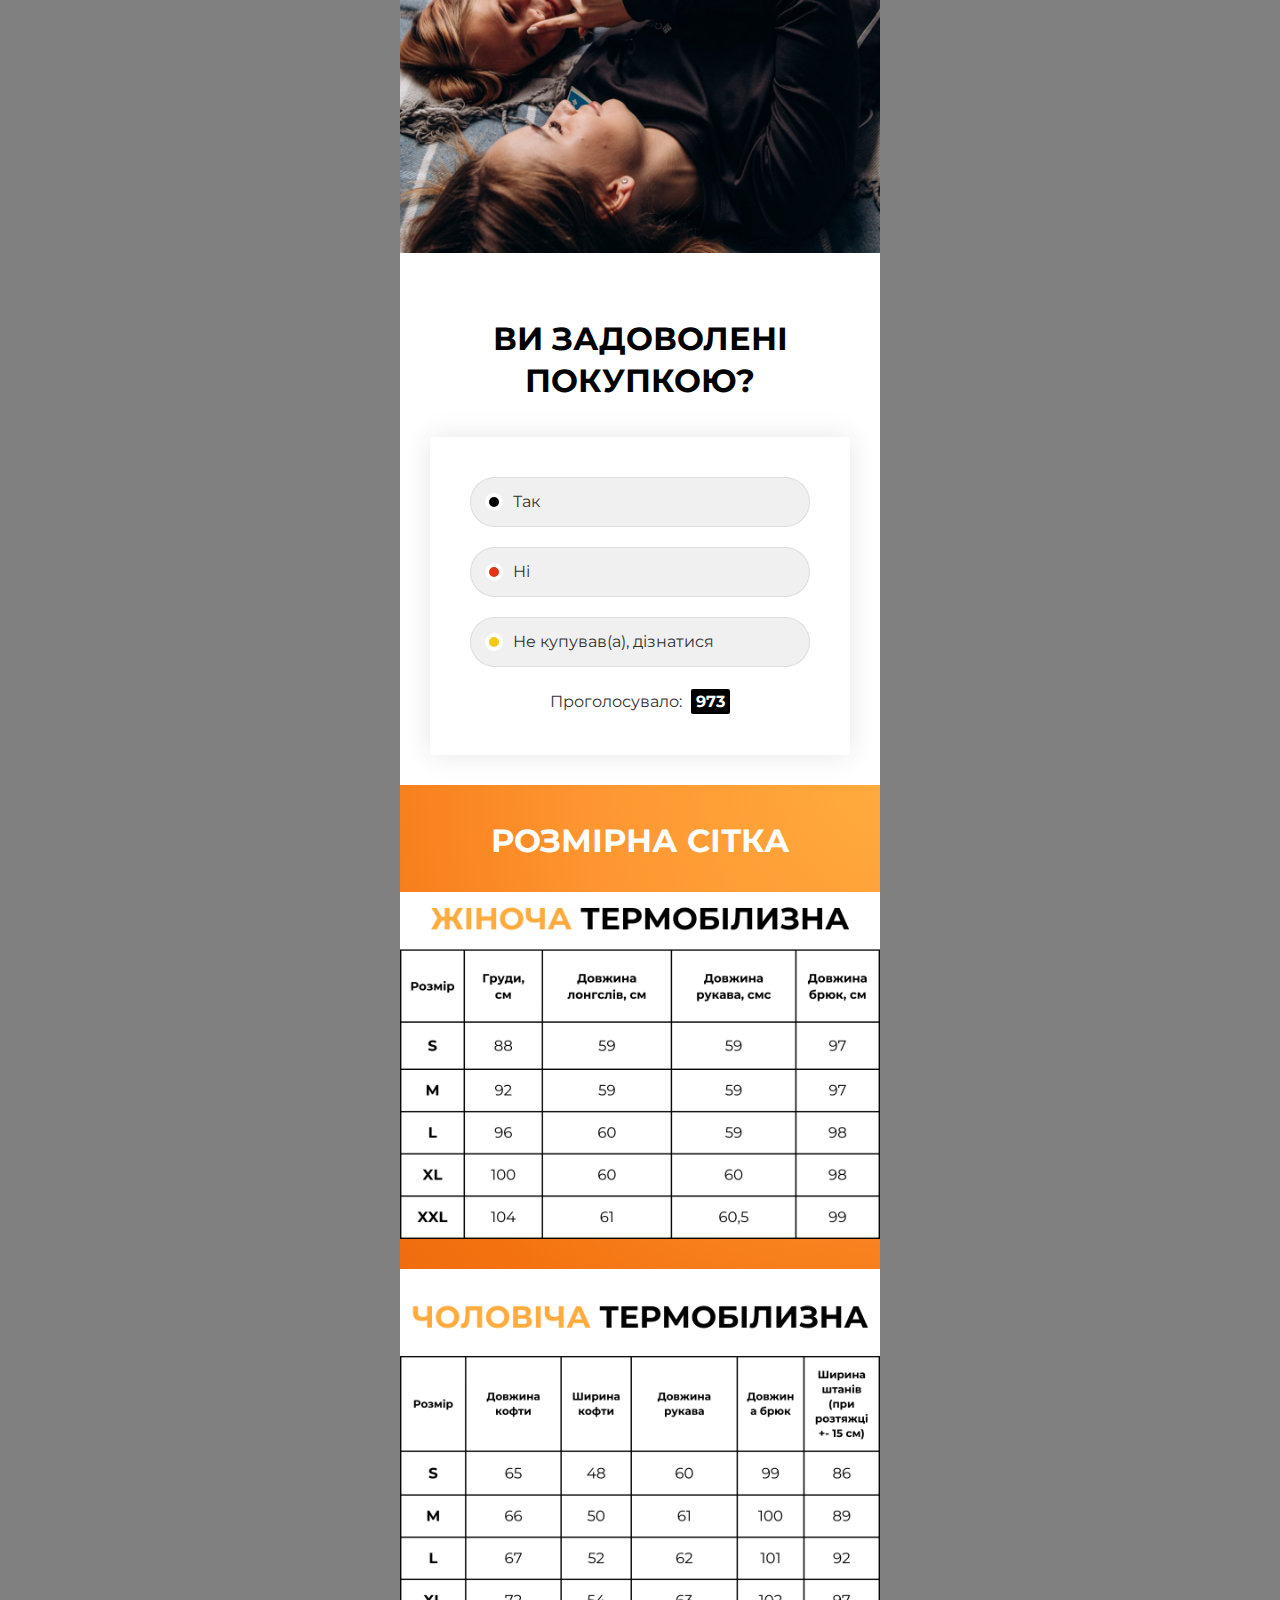
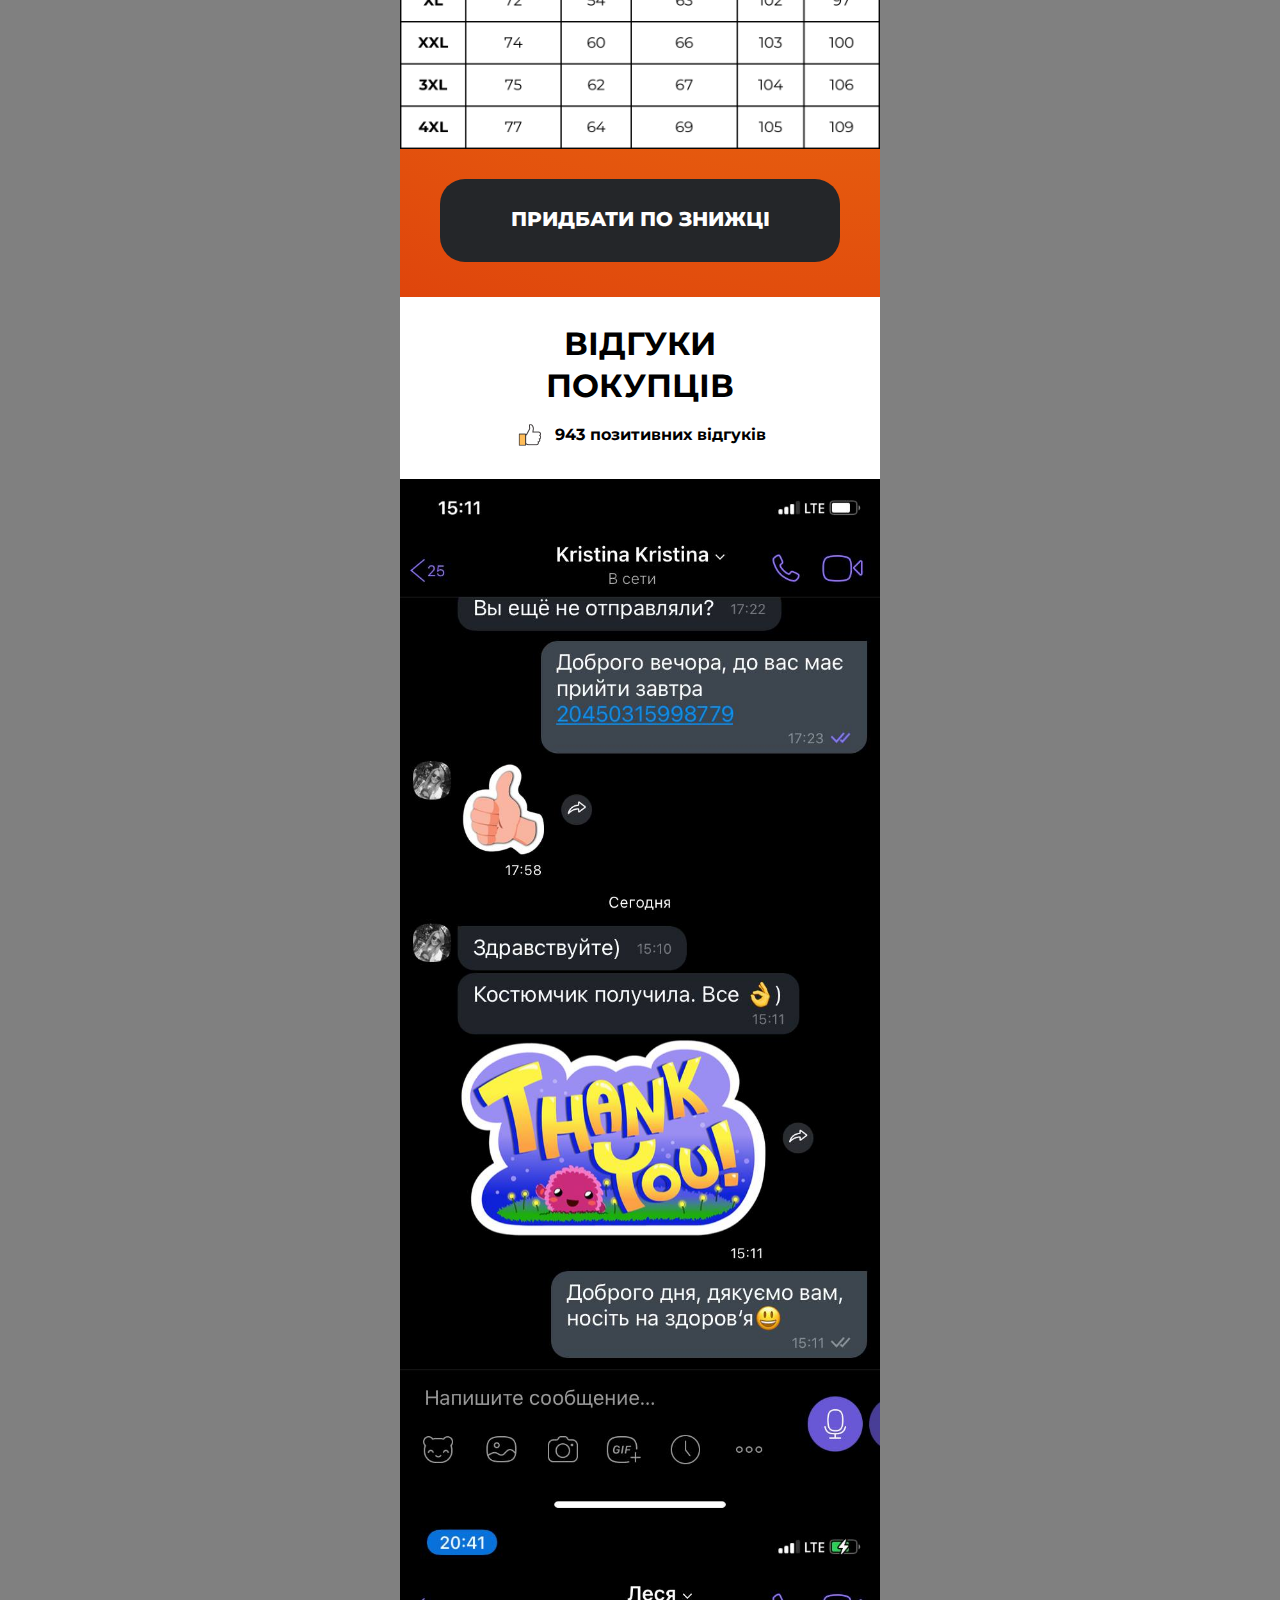
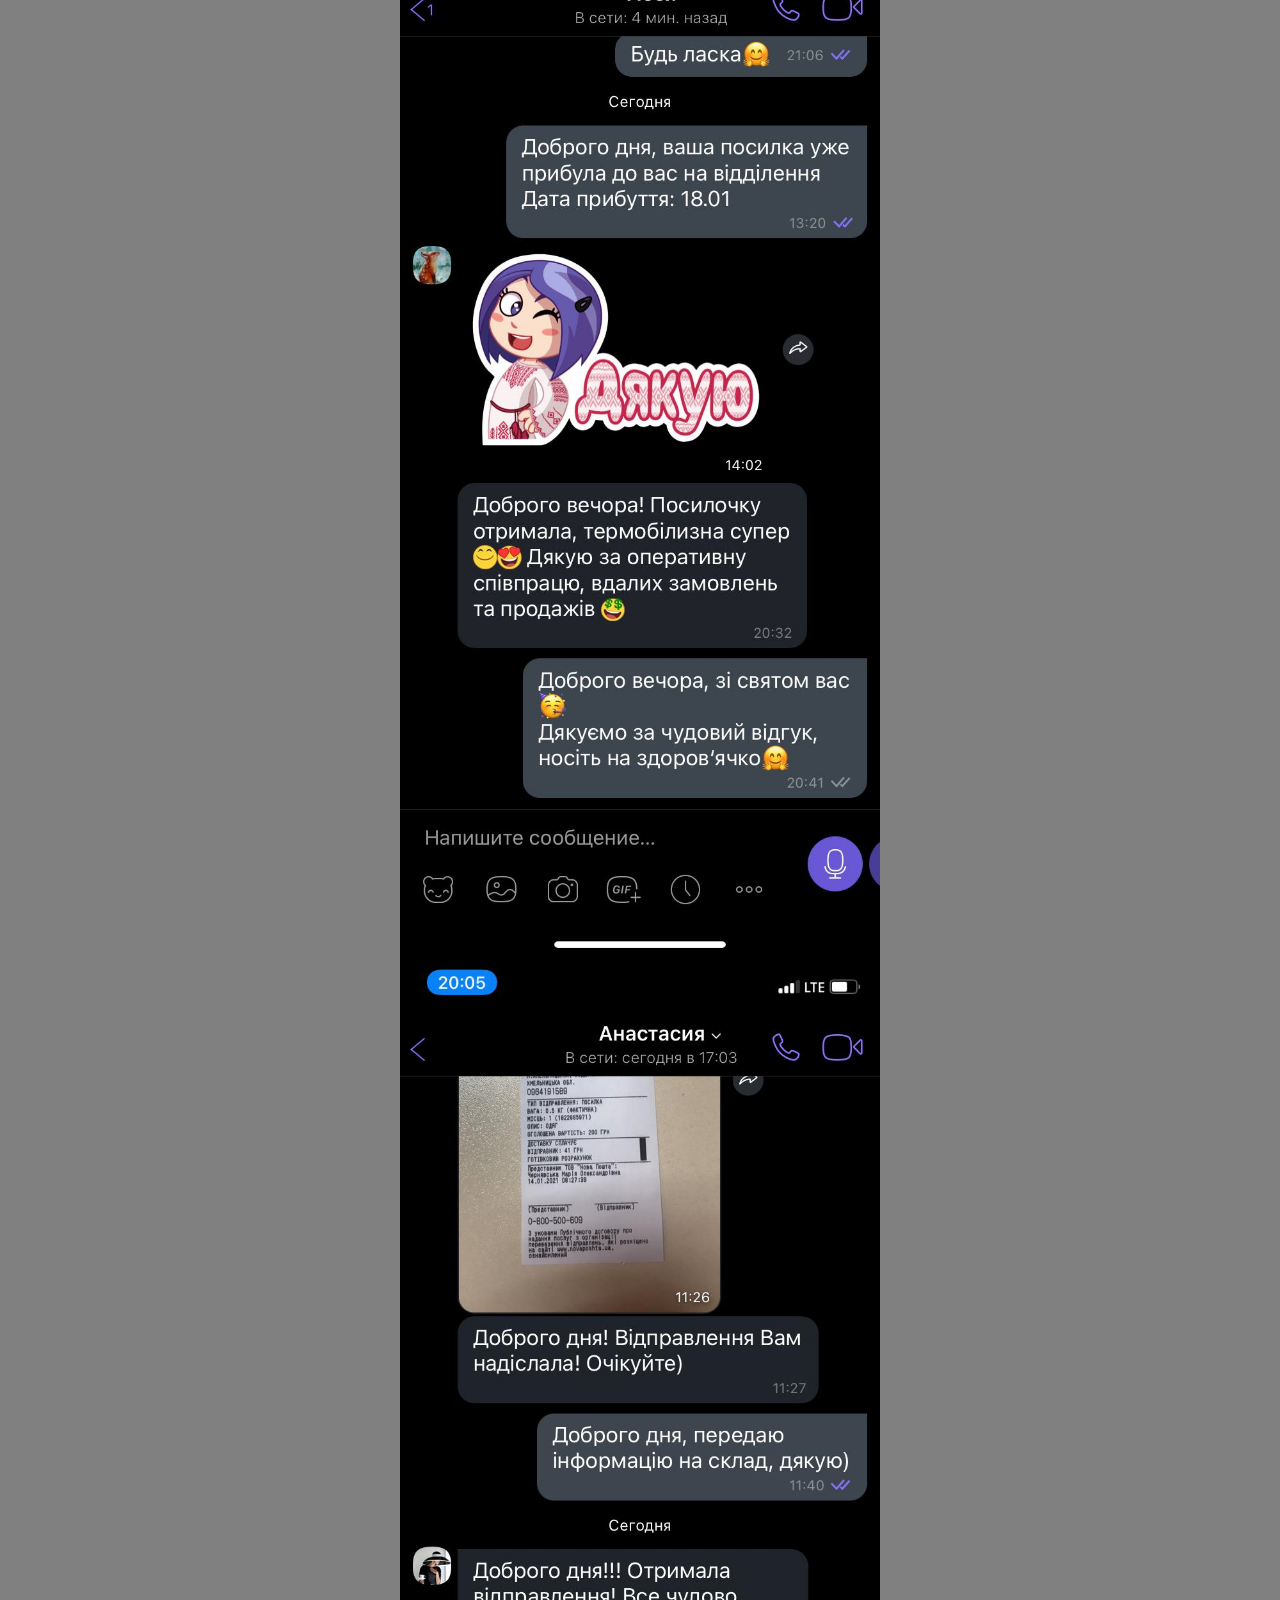
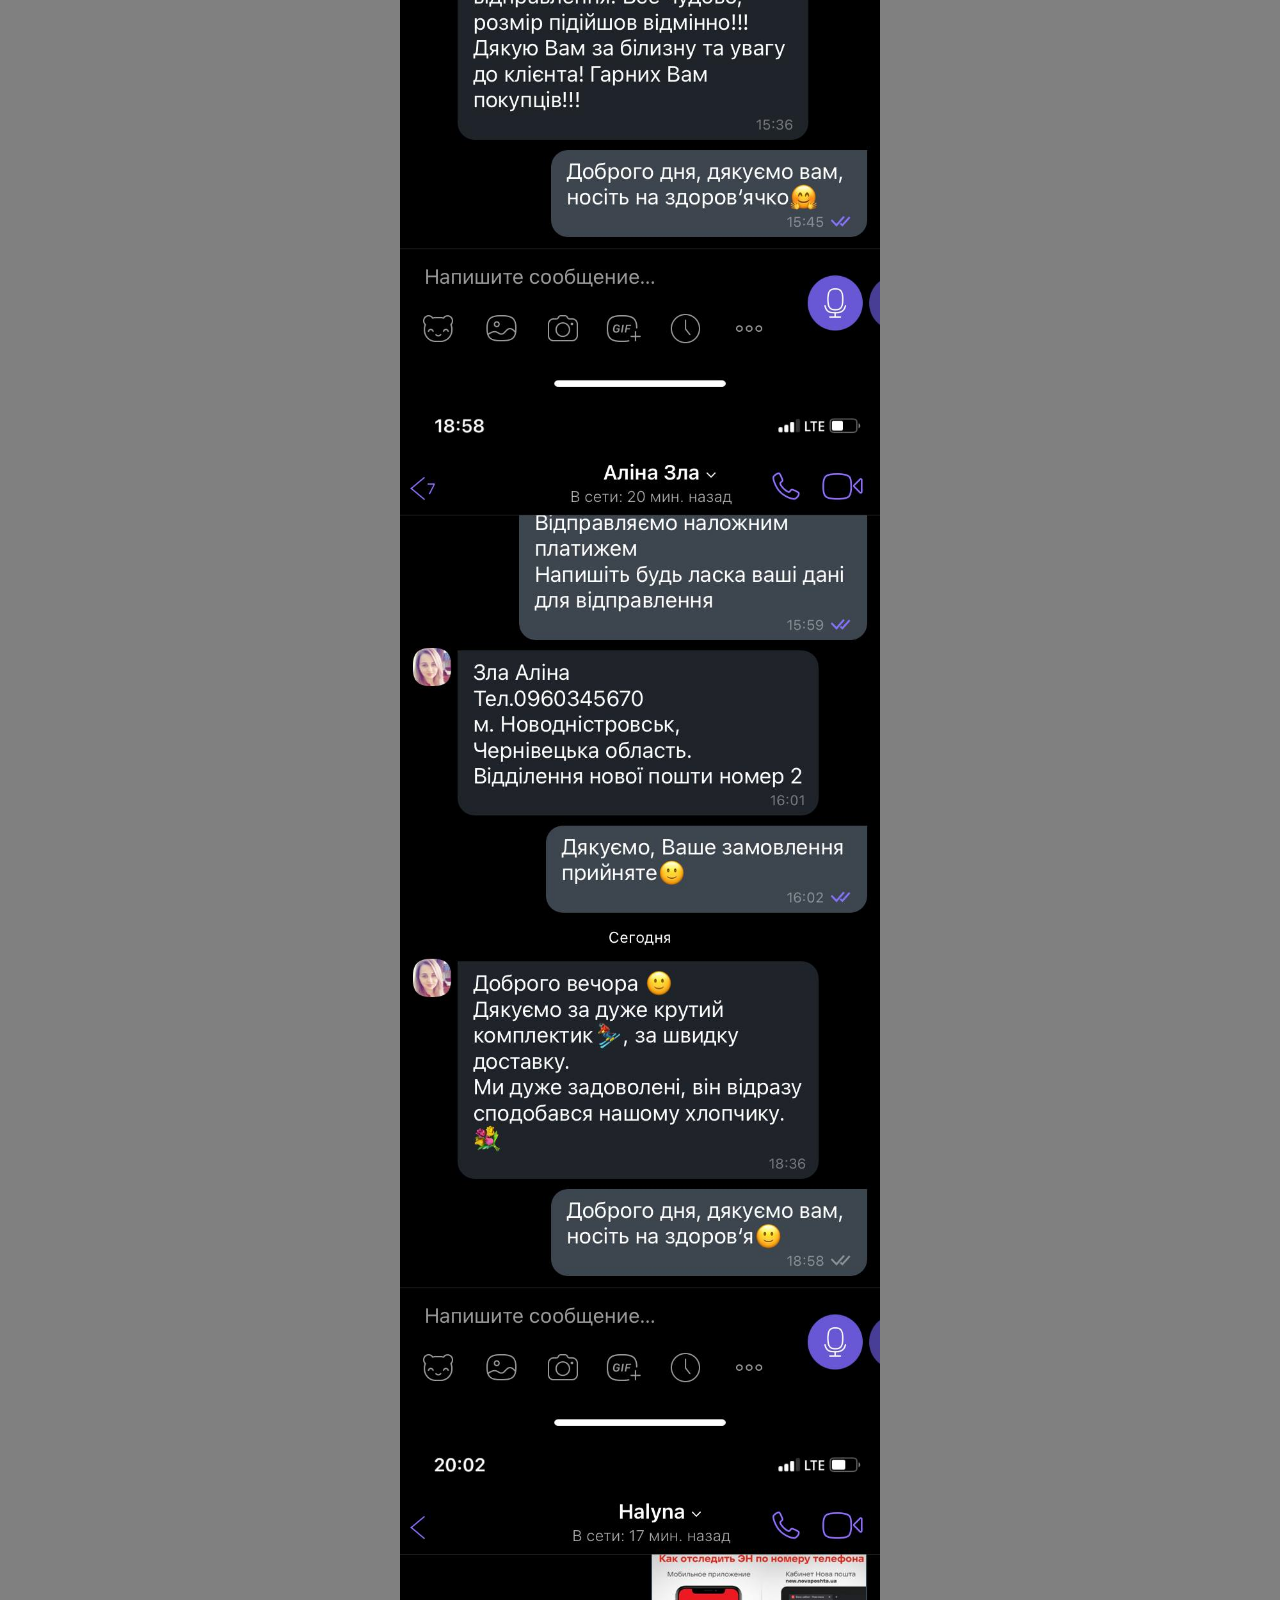
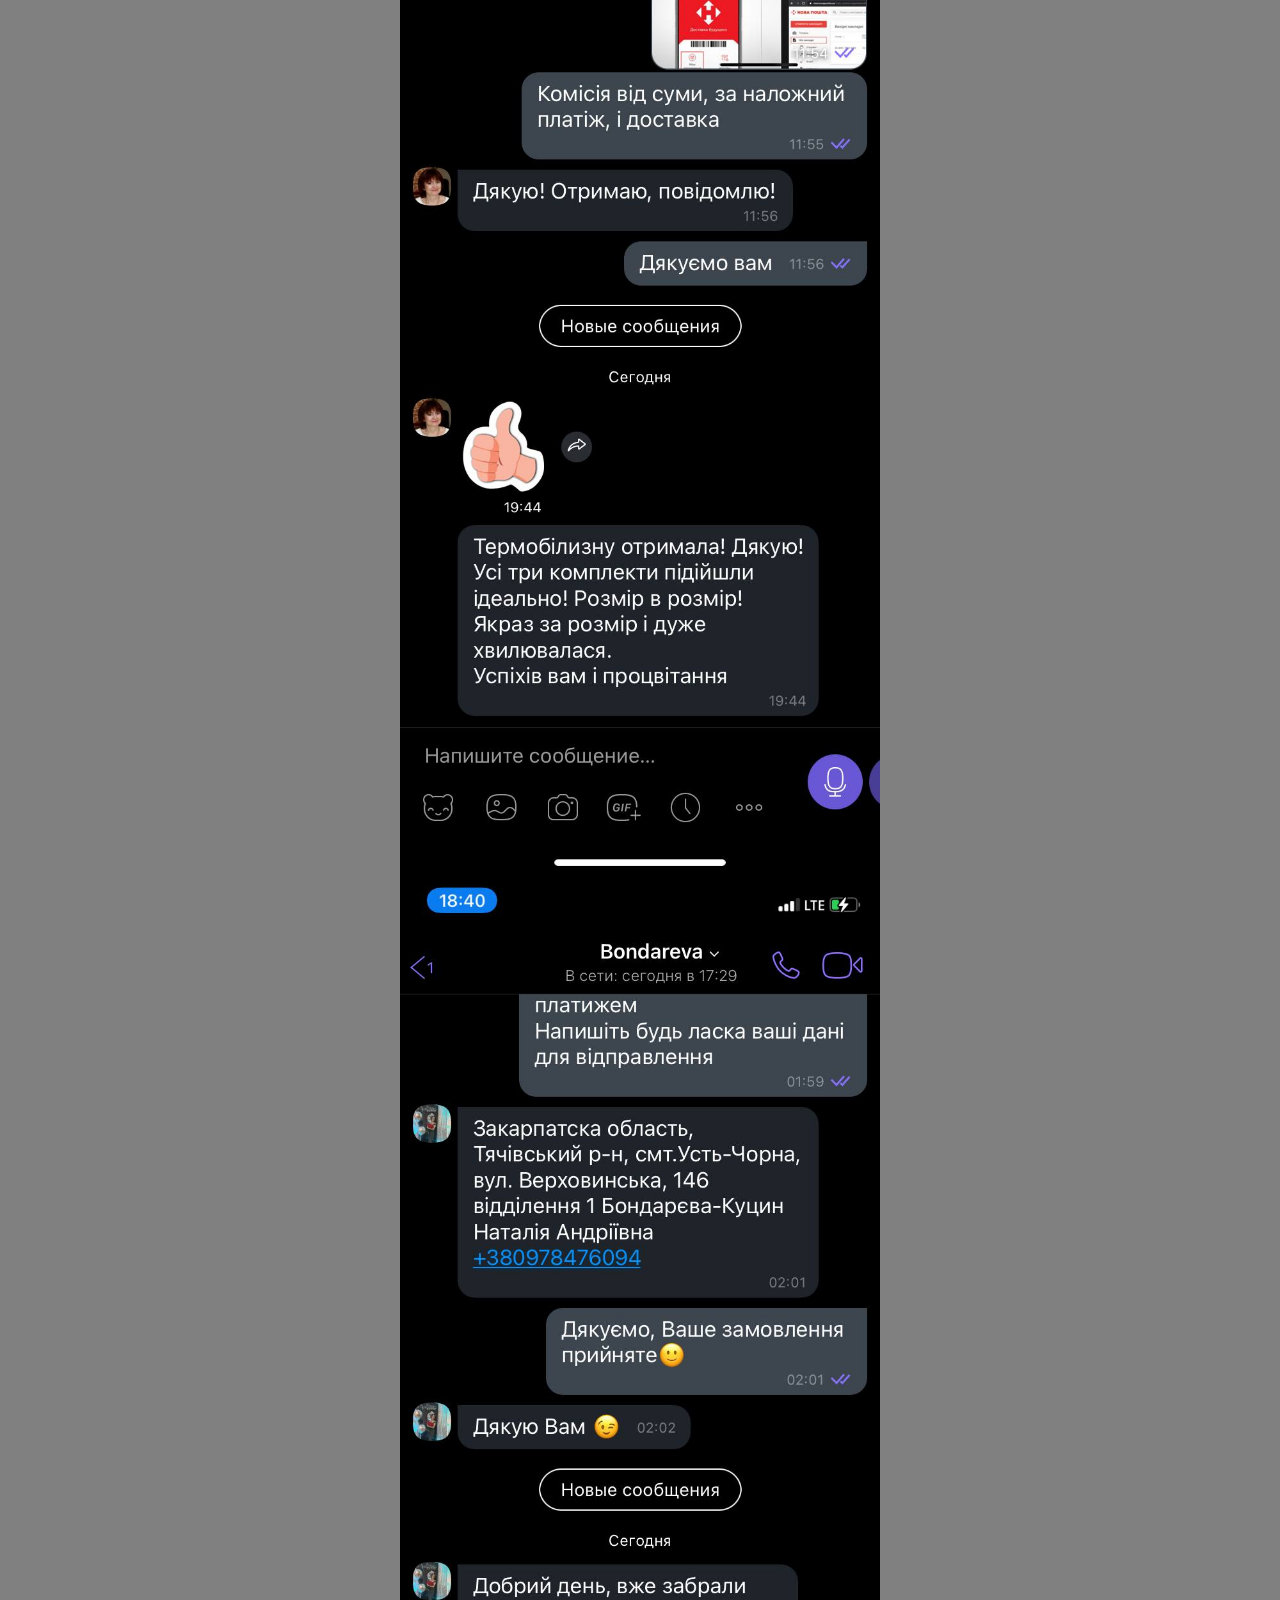
==== commit 37a8ba9e: "Update index.html" ====
--- a/index.html
+++ b/index.html
@@ -1664,7 +1664,7 @@
                         </option>
                     </select>
                     <input type="hidden" name="_captcha" value="false">
-                    <input type="hidden" name="_next" value="thanks.html">
+                    <input type="hidden" name="_next" value="https://hubrisy.github.io/termo/thanks.html">
                     <!-- <input type="hidden" name="task" value="process"><input type="hidden" name="country" value="ru"> -->
                     <input class="field" type="text" name="name" placeholder="Введіть Ваше ім'я" required="">
                     <input class="field" type="text" name="phone" id="phone" placeholder="Введите номер телефона"
